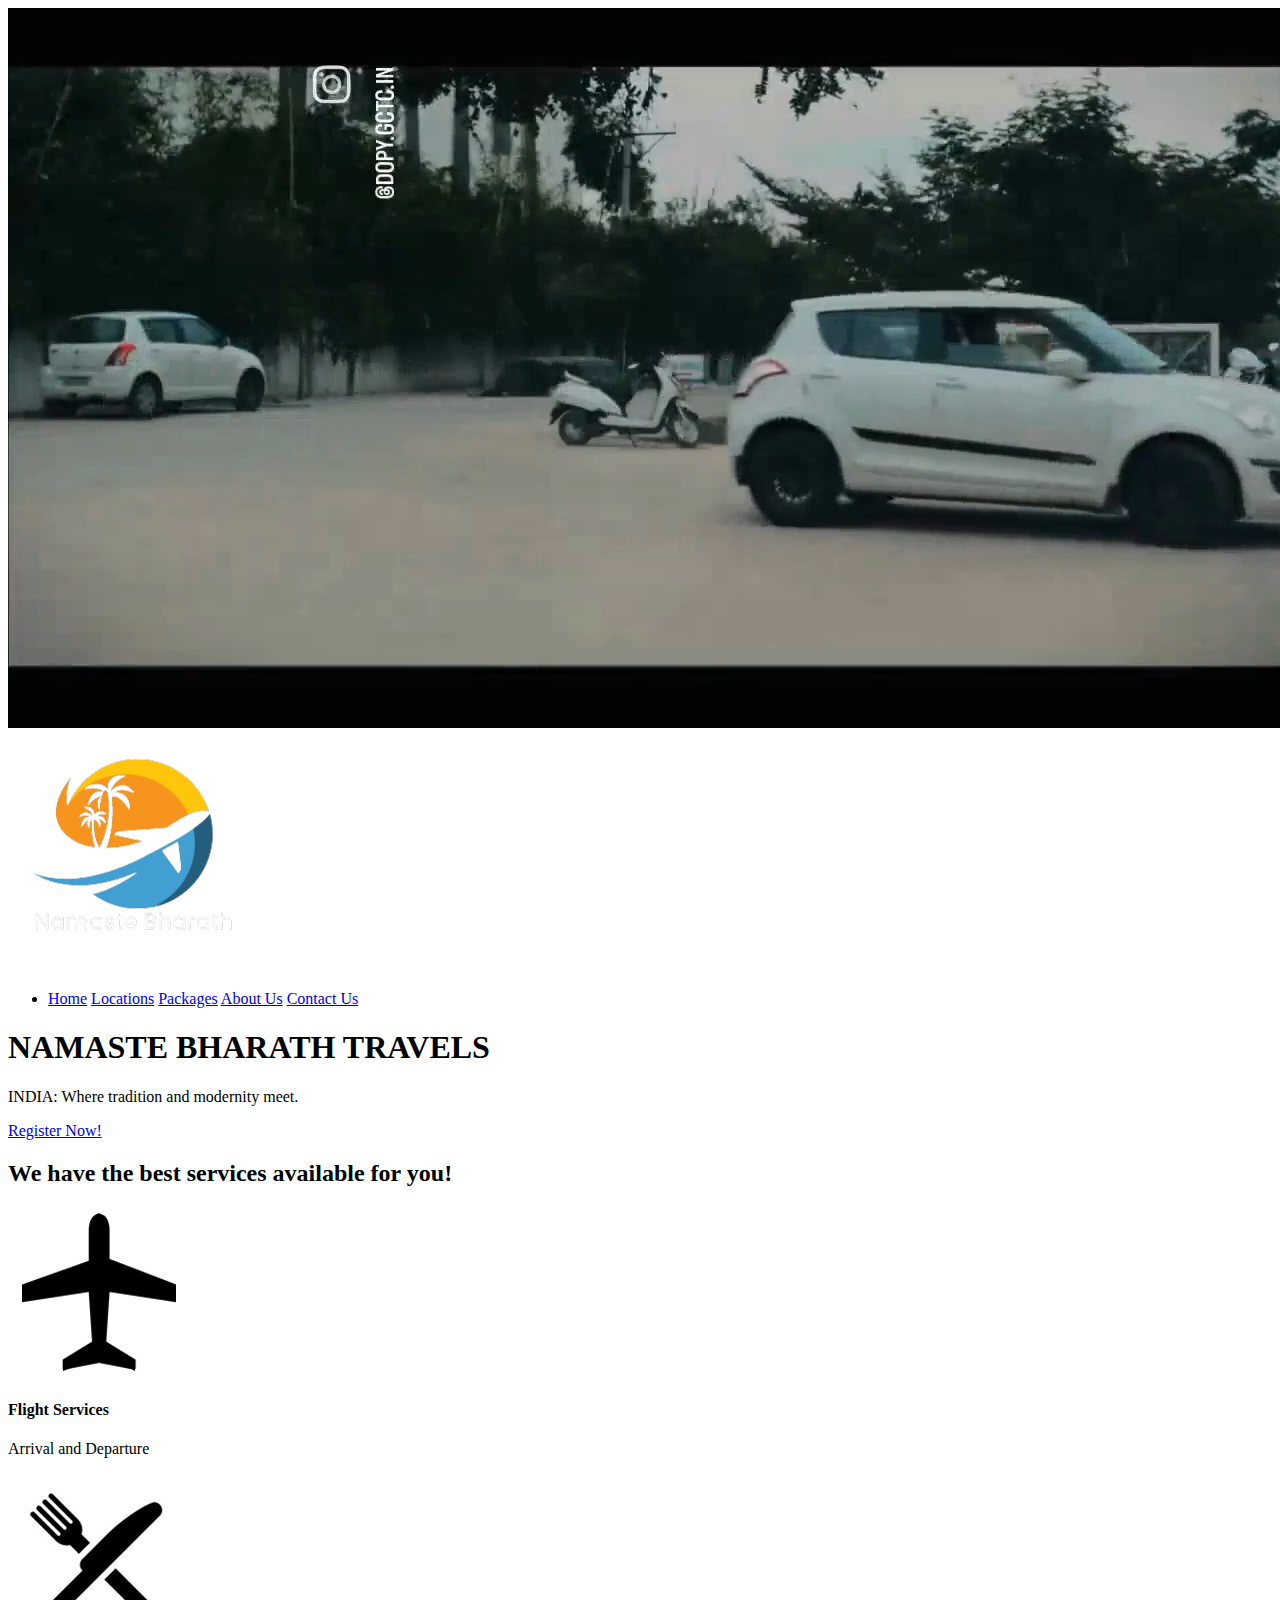
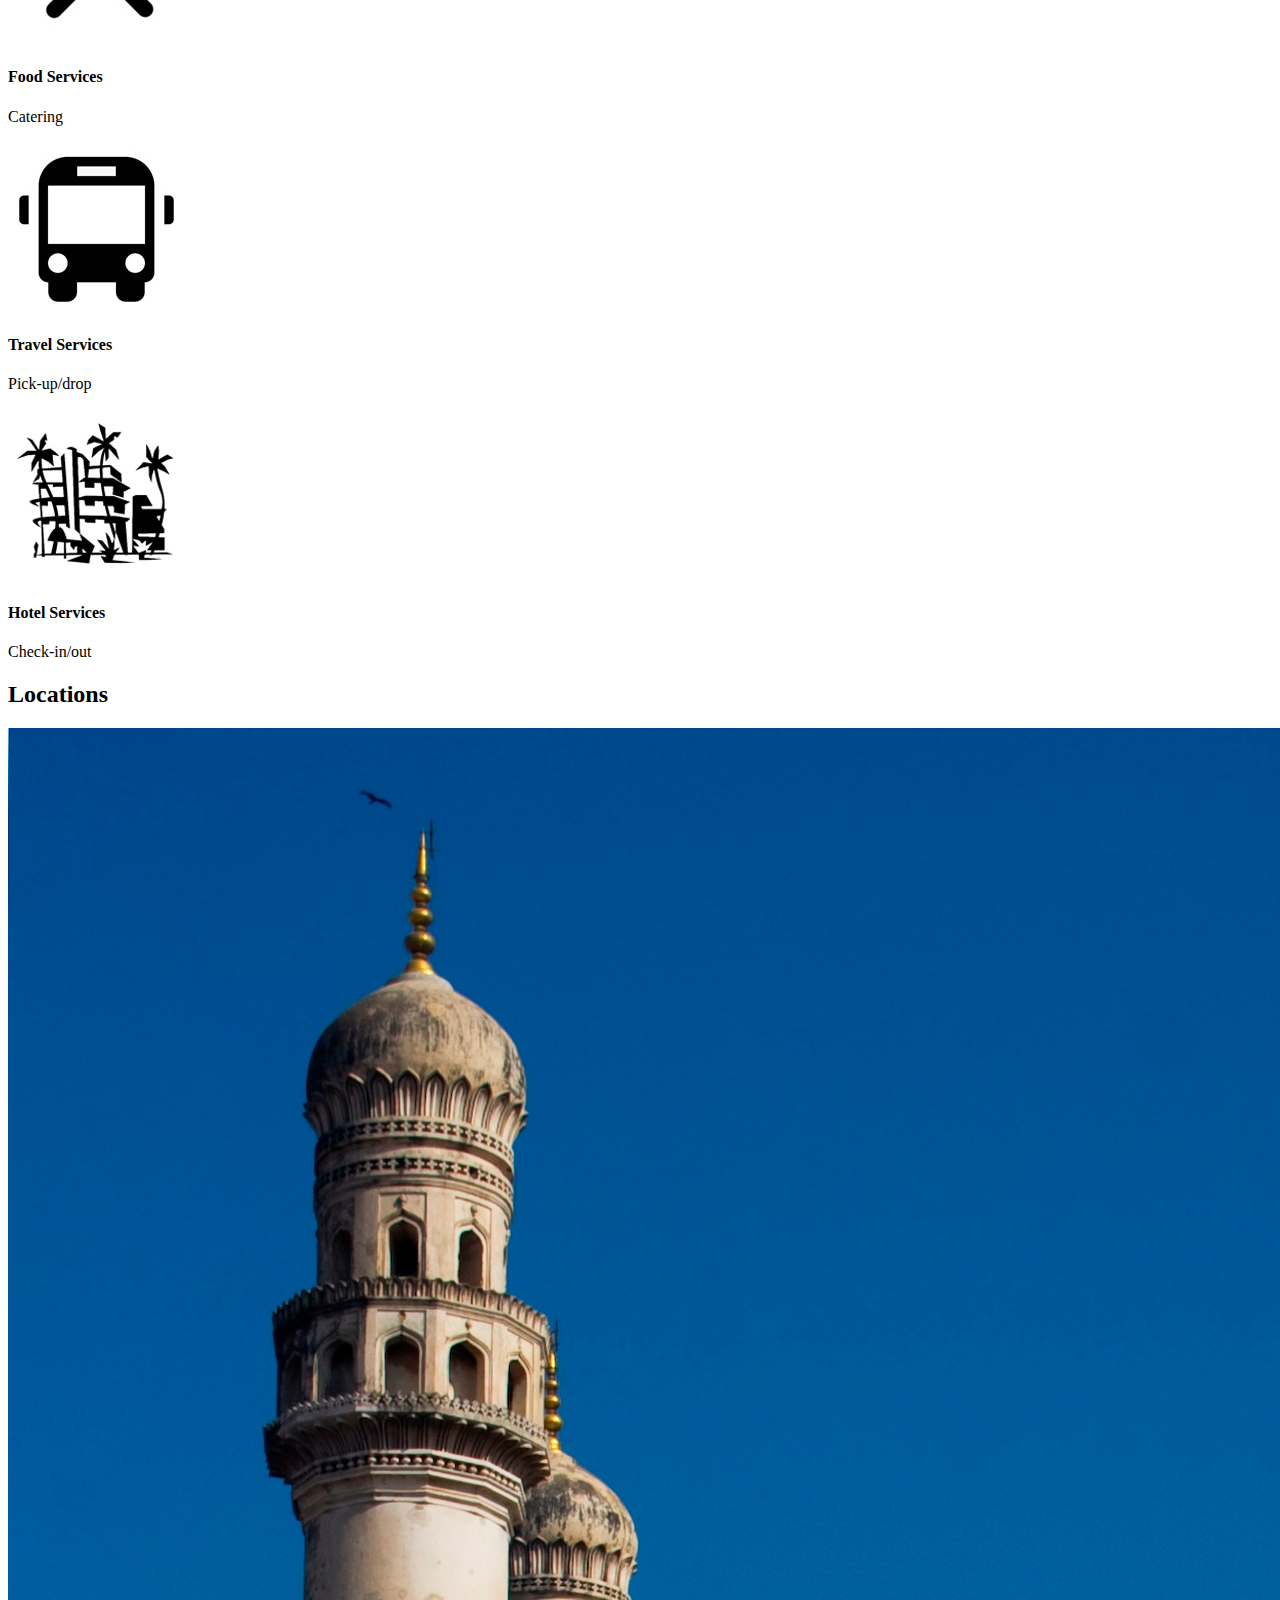
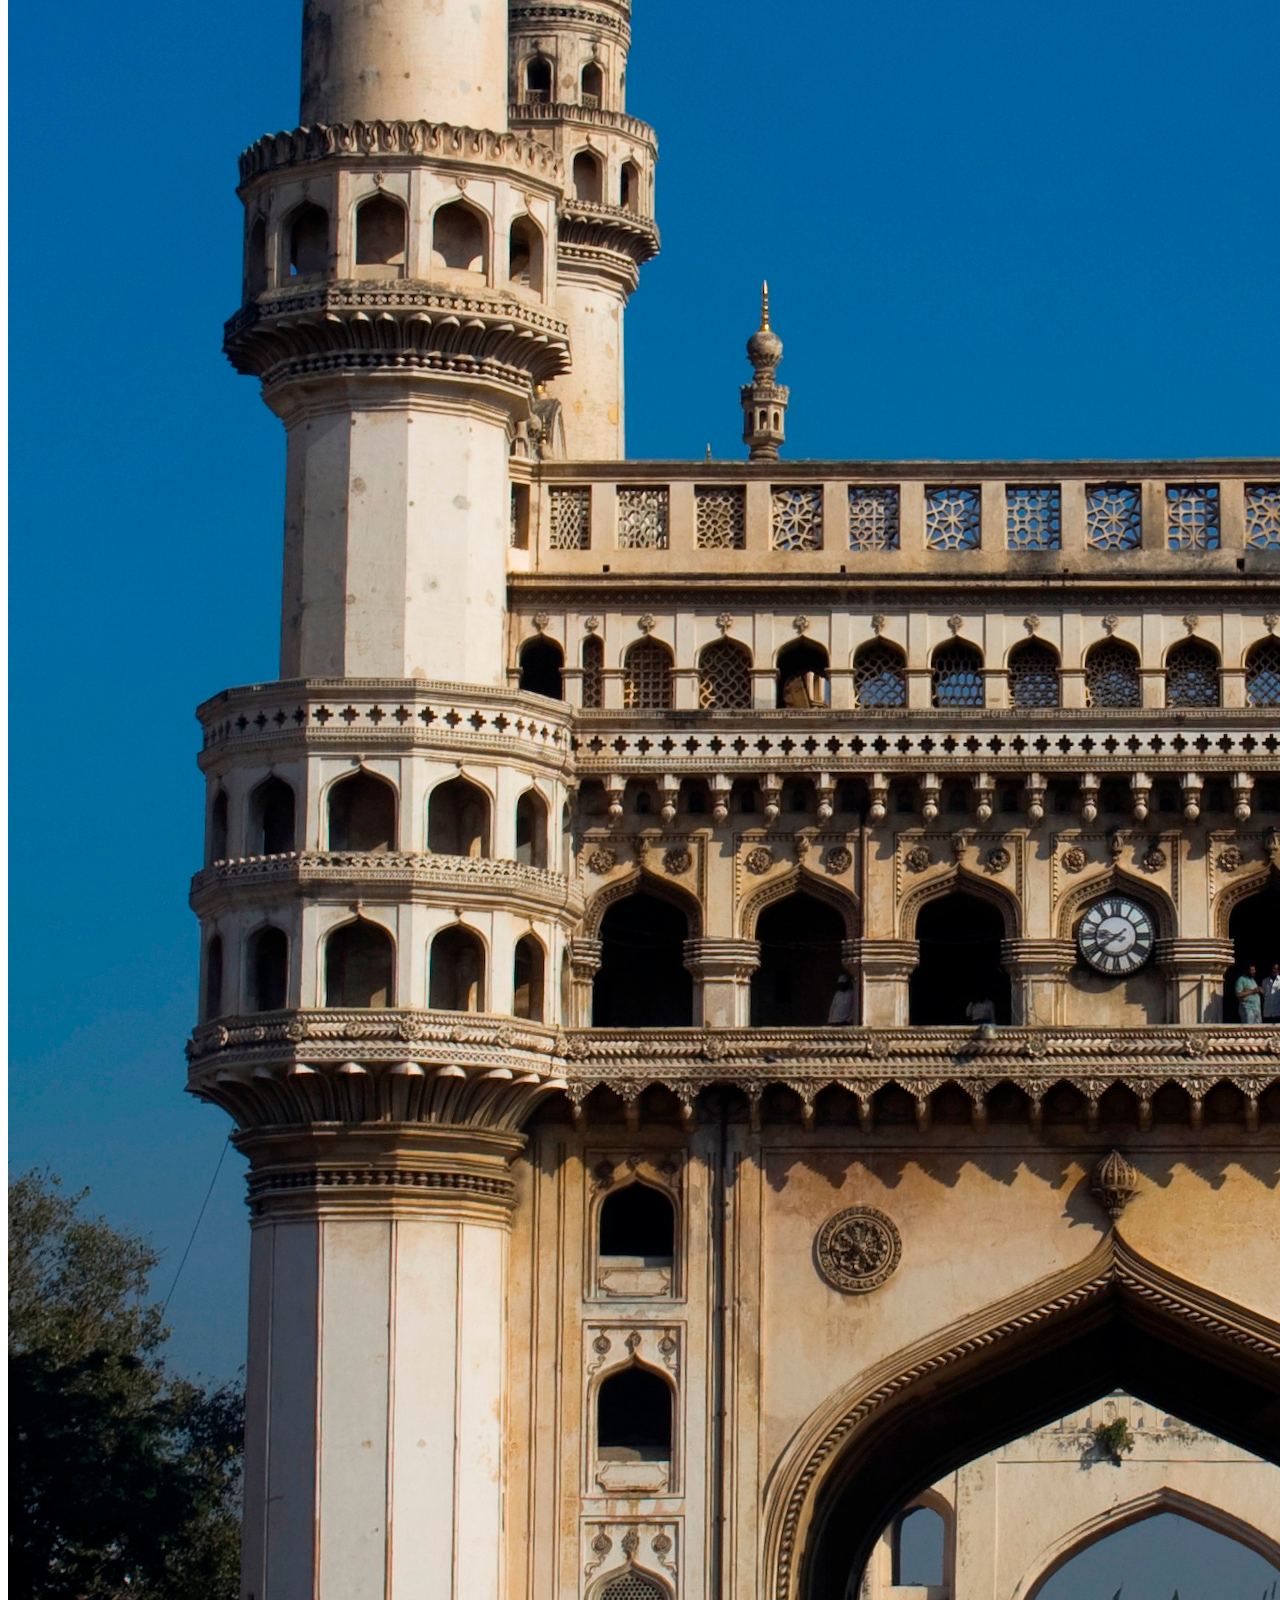
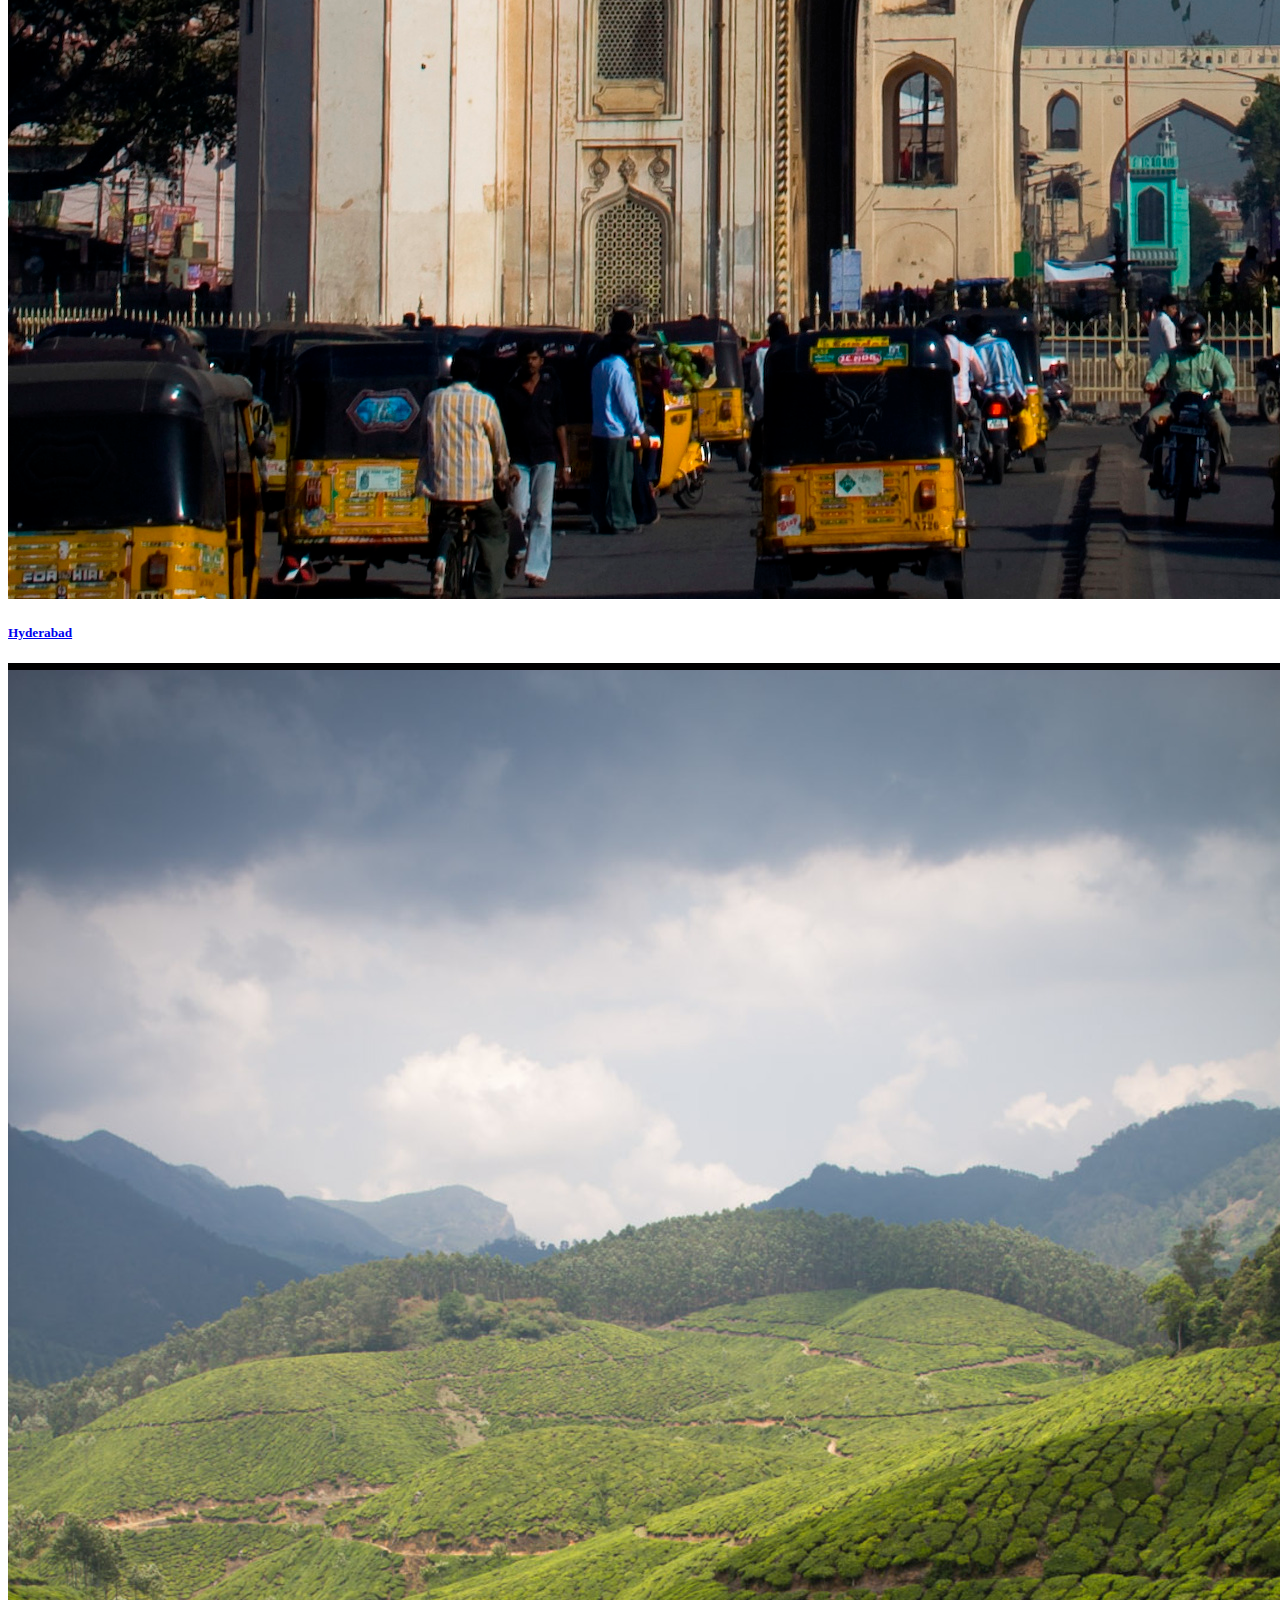
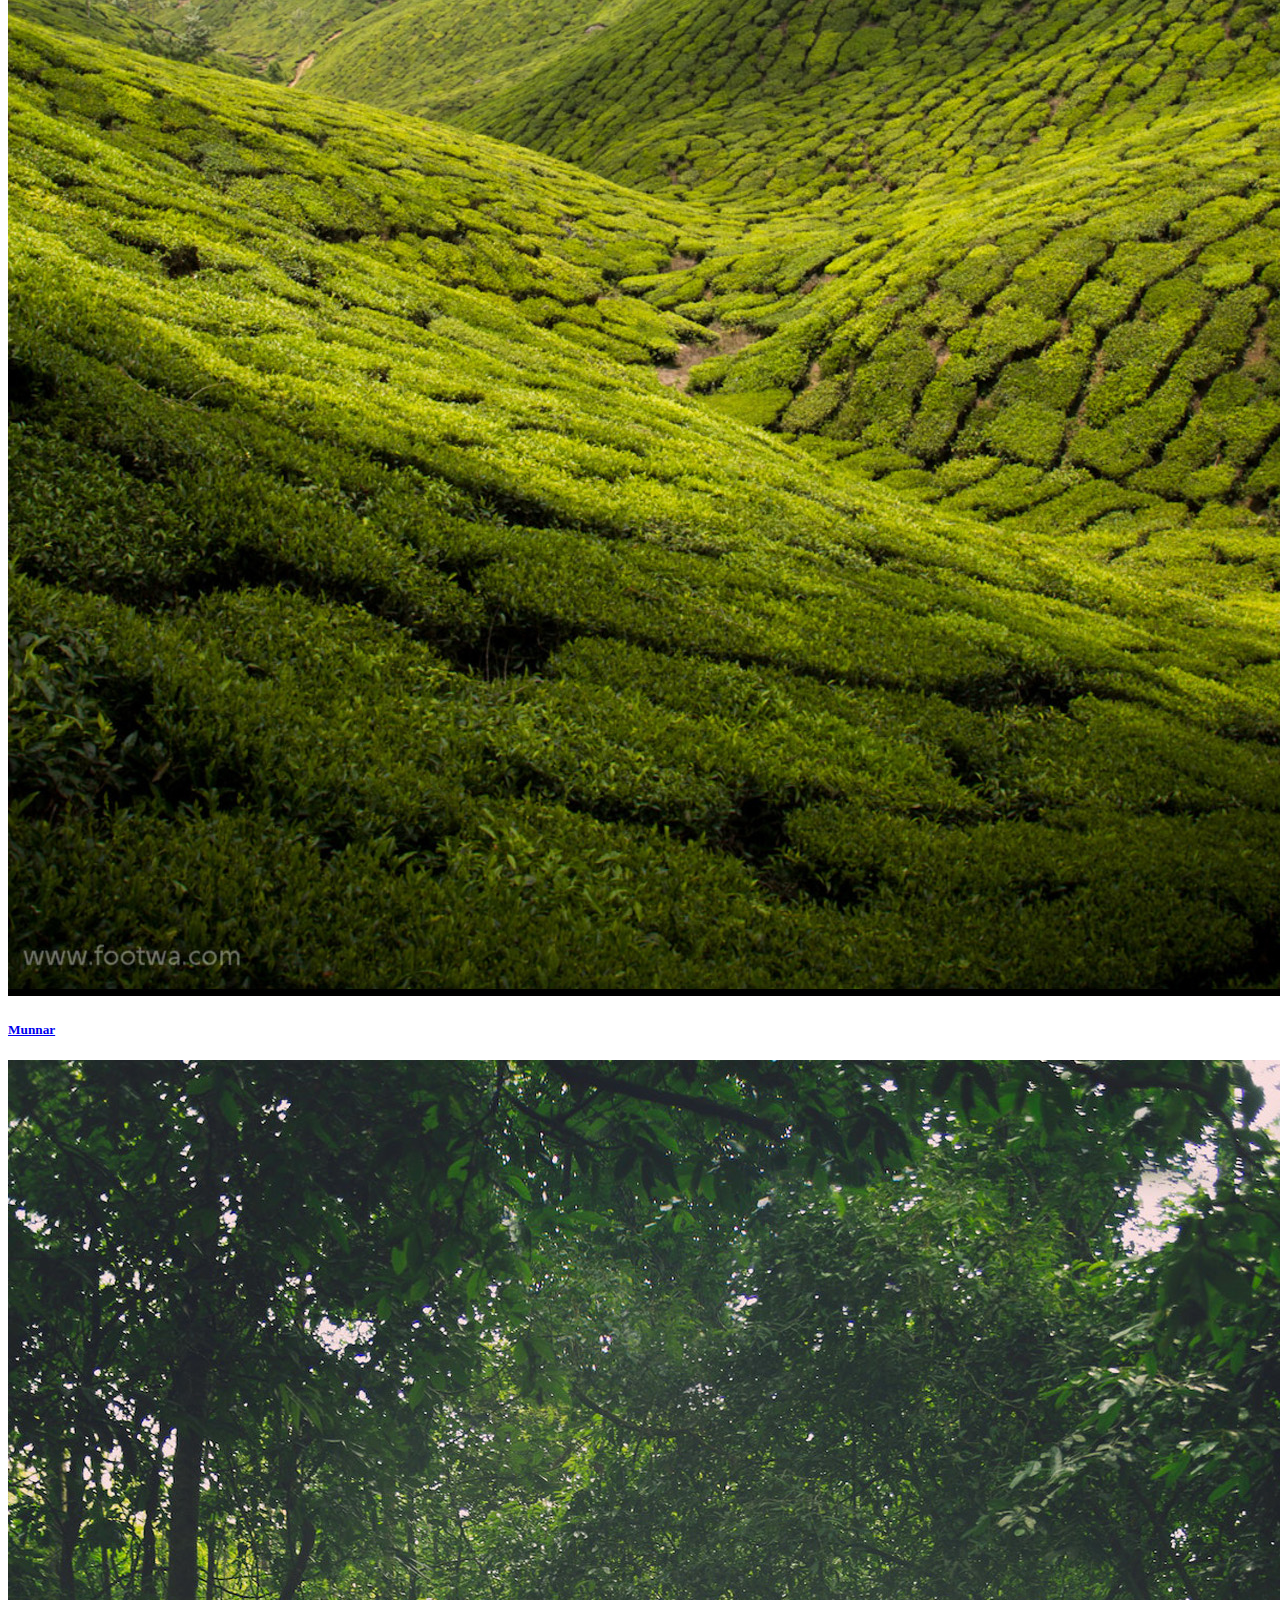
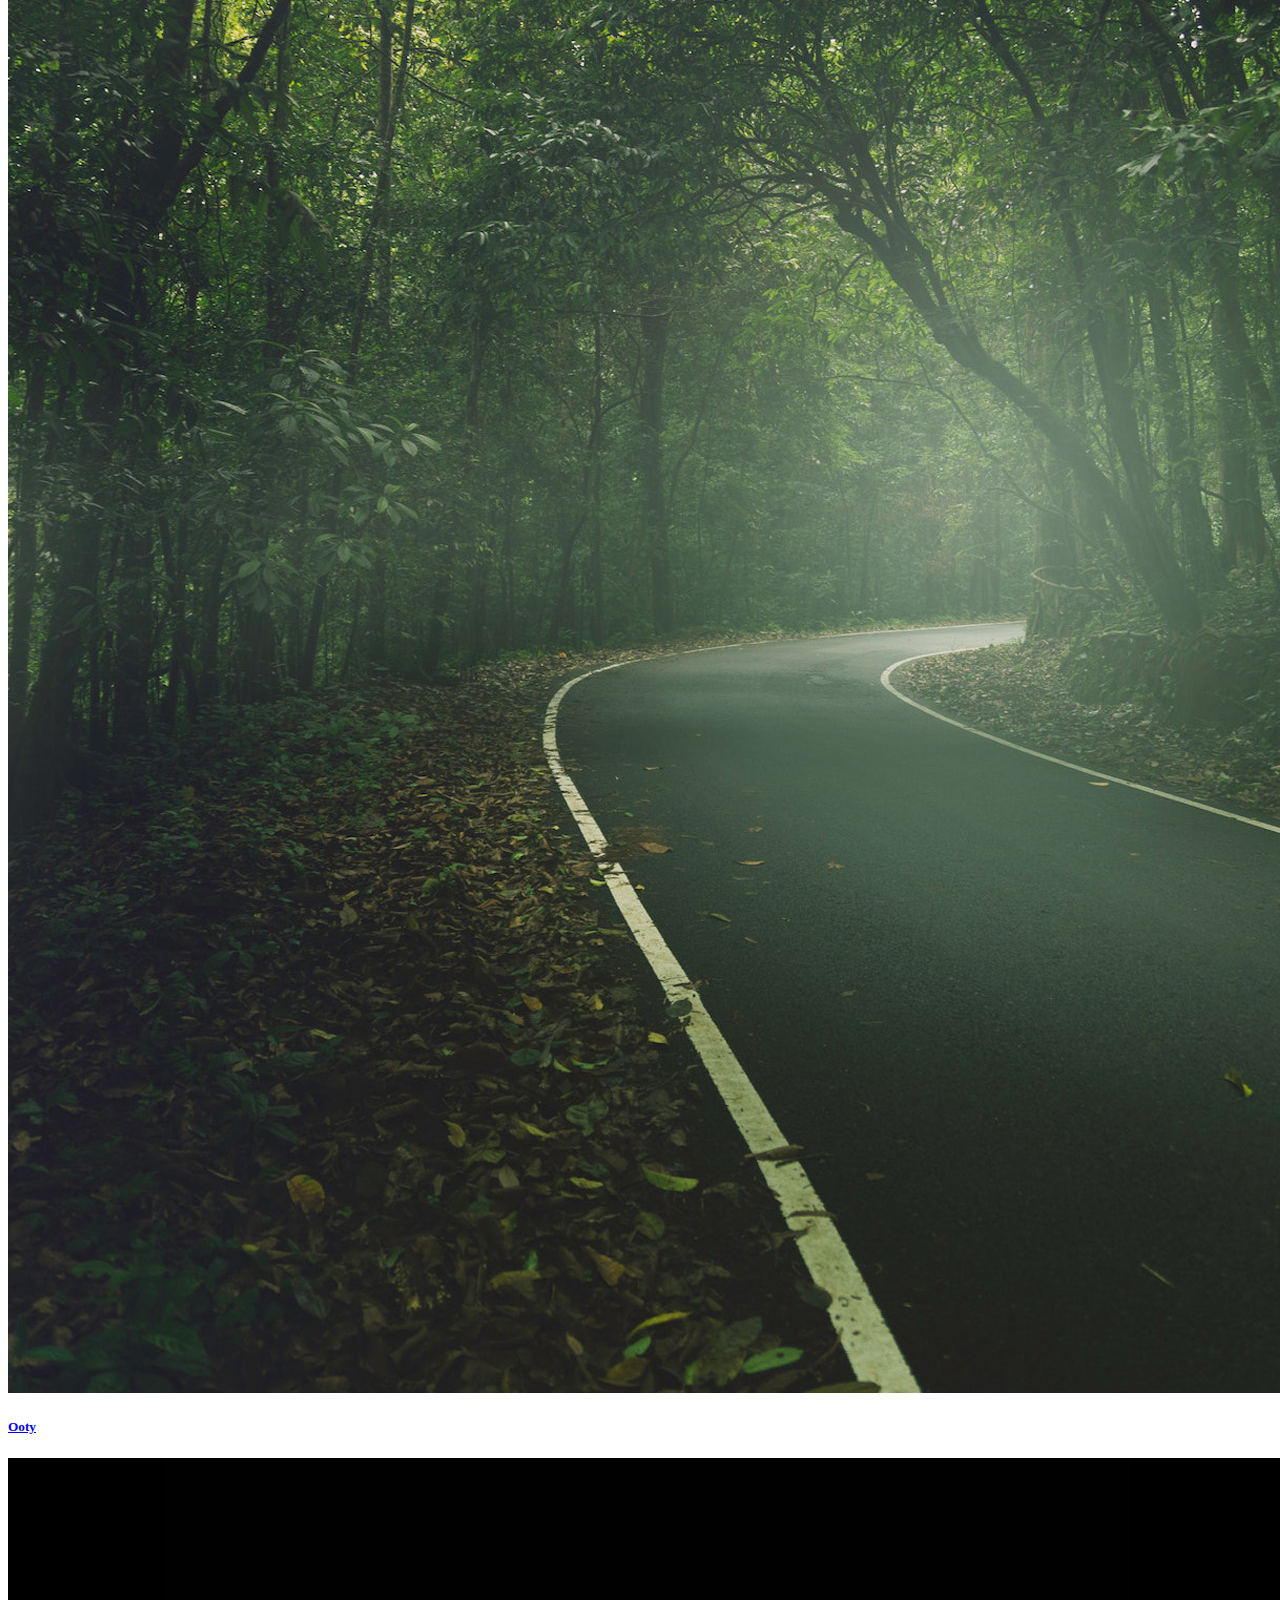
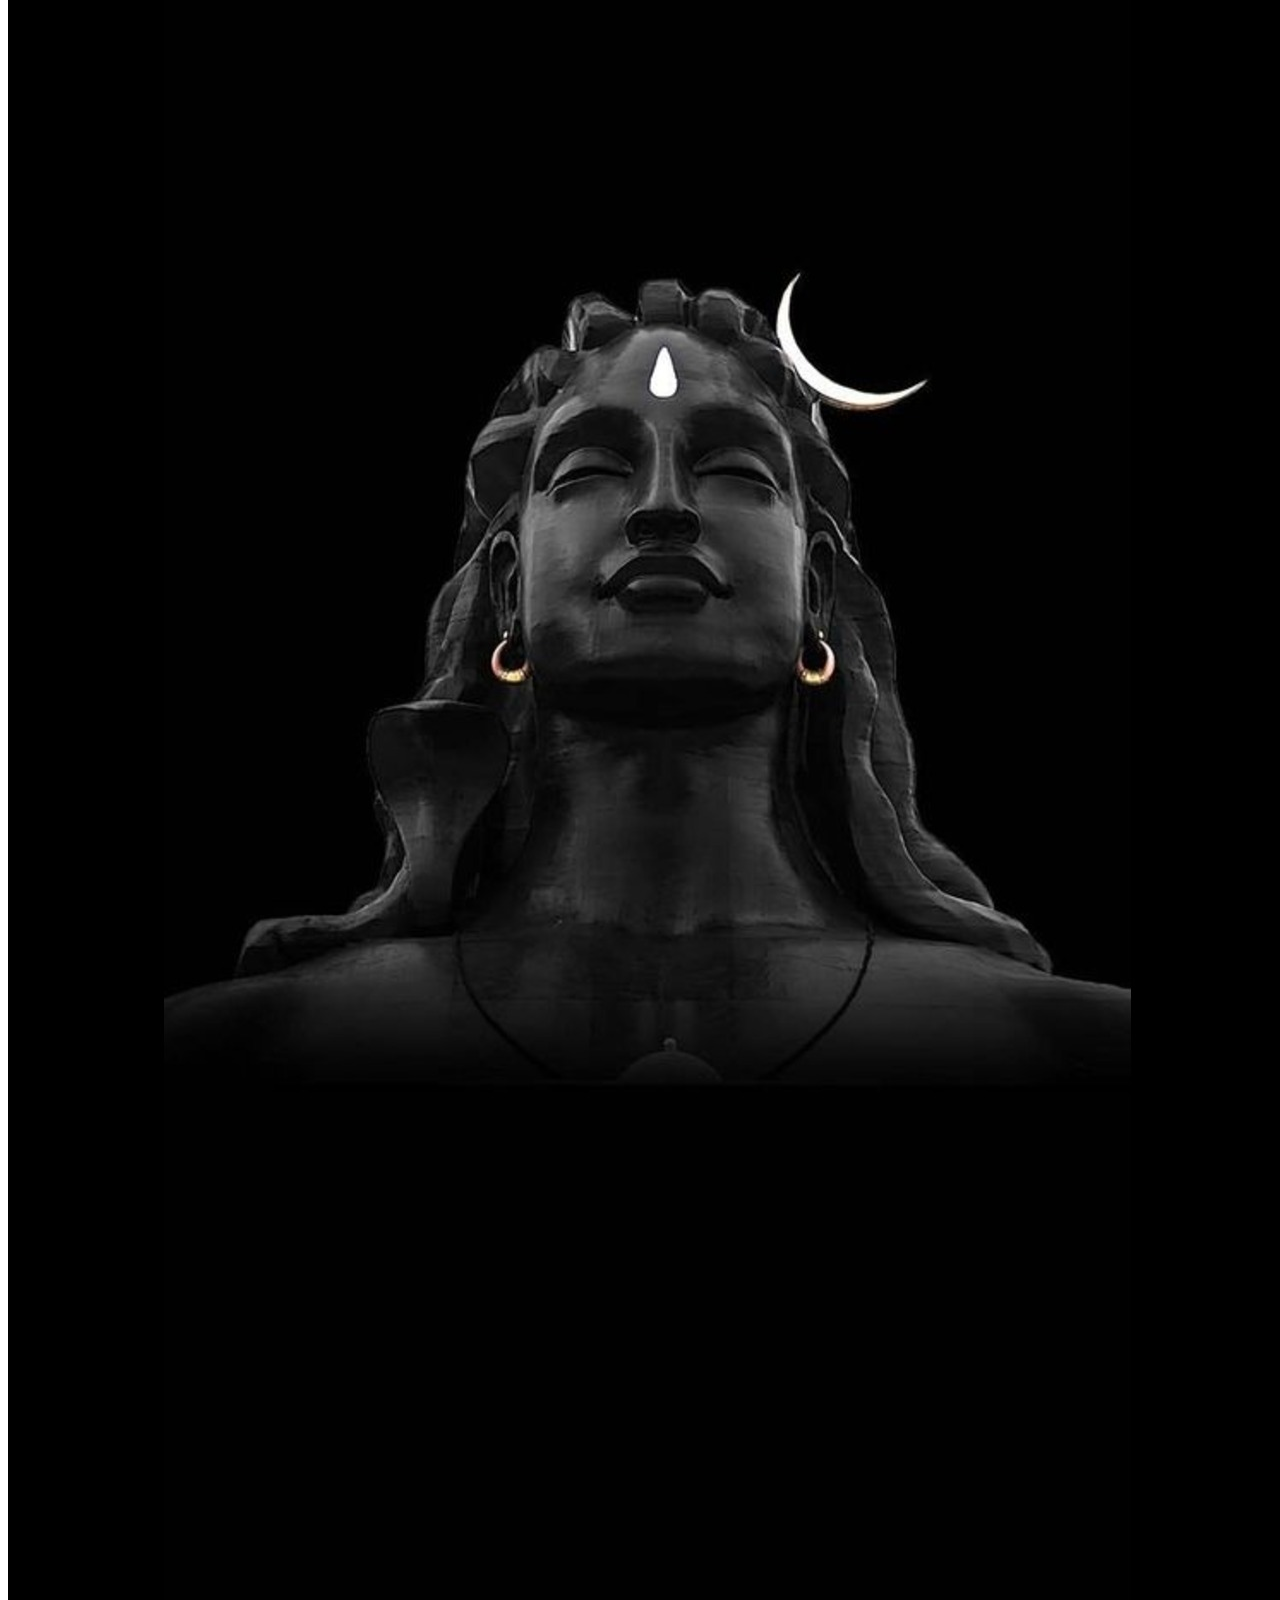
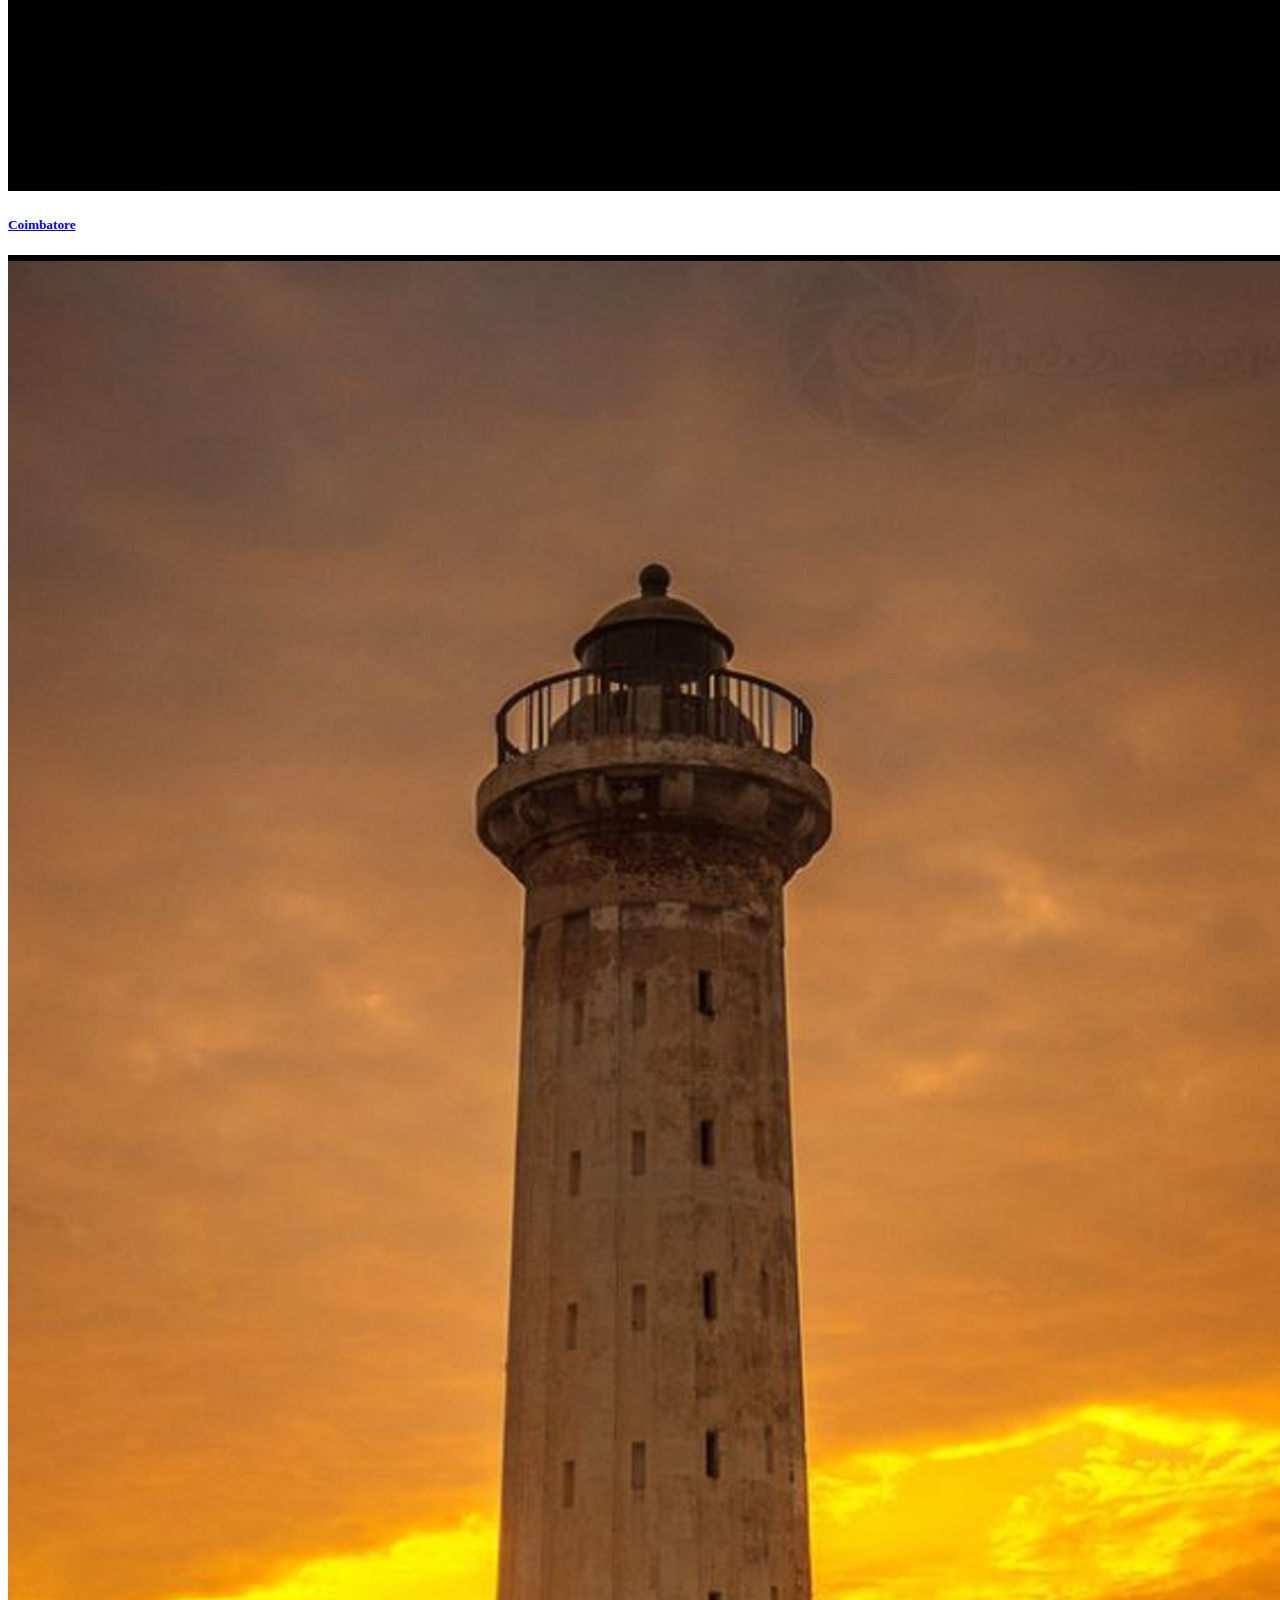
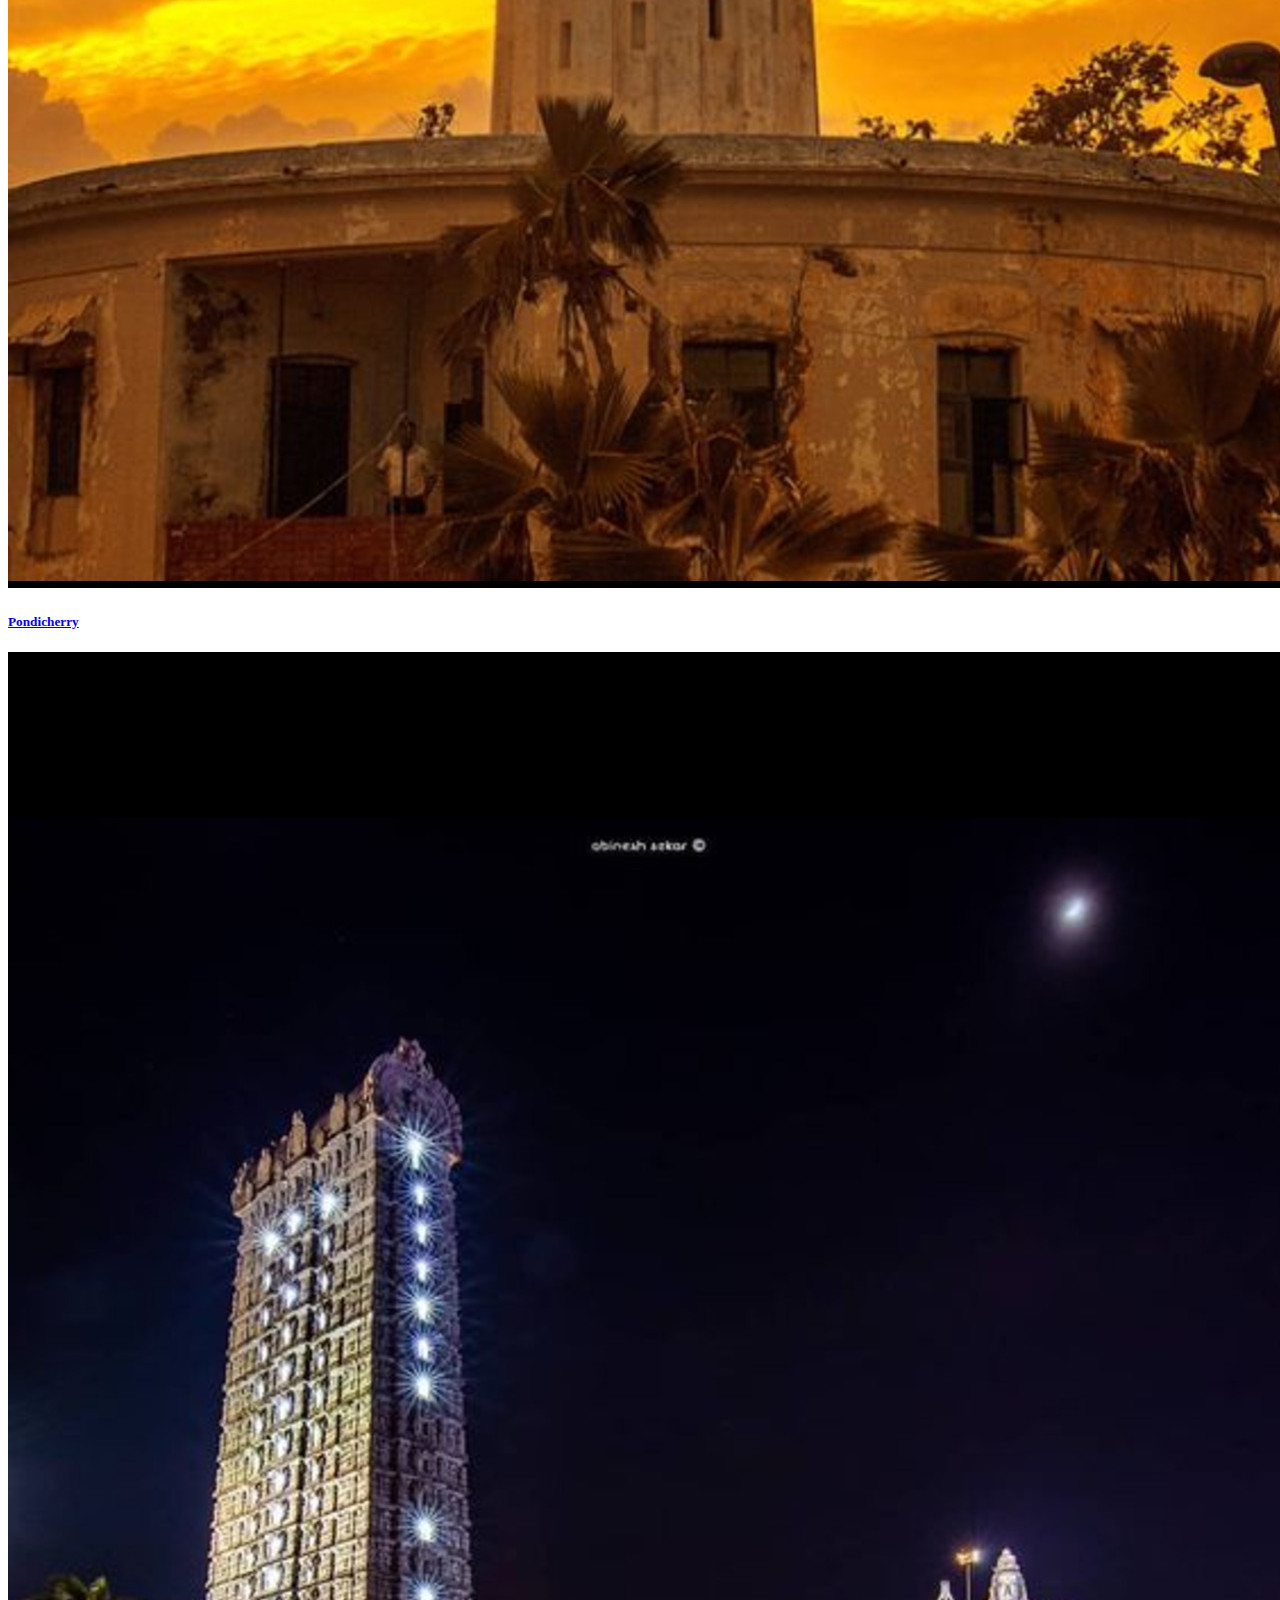
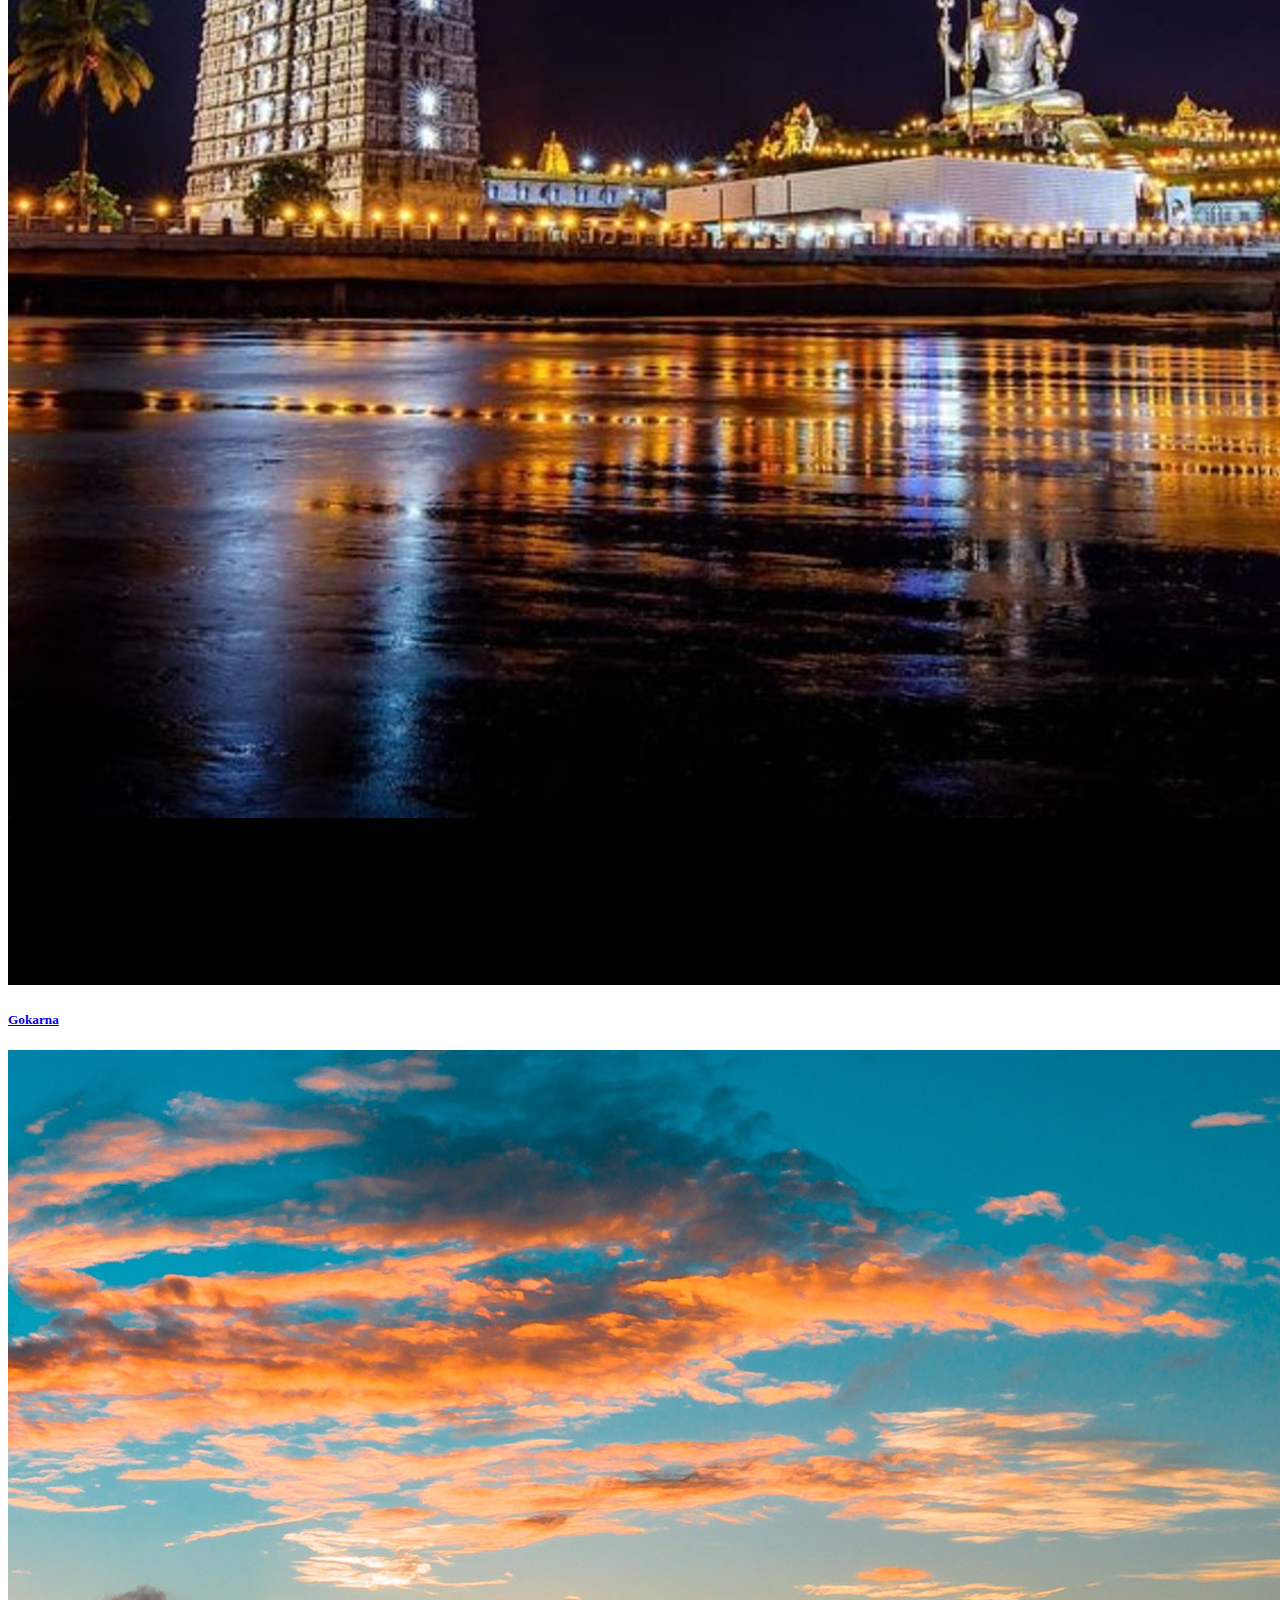
==== index.html @ 4a19df18 "Add files via upload" ====
<!DOCTYPE html>
<html lang="en">
<head>
    <meta charset="UTF-8">
    <meta http-equiv="X-UA-Compatible" content="IE=edge">
    <meta name="viewport" content="width=device-width, initial-scale=1.0">
    <title>Namaste Bharath Travels</title>
    <link rel="icon" href="logo.png">
    <link rel="stylesheet" type="text/css" href="./css/style.css">
    <link rel="preconnect" href="https://fonts.googleapis.com">
    <link rel="preconnect" href="https://fonts.gstatic.com" crossorigin>
    <link href="https://fonts.googleapis.com/css2?family=Paytone+One&family=Poppins:wght@100;200;300;400;500;600;700;800;900&display=swap" rel="stylesheet">
    <link rel="stylesheet"
    href="https://unpkg.com/boxicons@latest/css/boxicons.min.css">
   
</head>
<body>

<!-- Background Video & Header -->

    <div class="banner">
        <video src="bgvid.mp4" type="video/mp4" autoplay muted loop></video>
    
    <!-- Header -->

    <div class="content" id="home"> 
        <nav>
            <img src="logo.png" class="logo" alt="Logo" title="Namaste Bharath Travels">
            
            <ul class="navbar">
                <li>
                    <a href="#home">Home</a>
                    <a href="#locations">Locations</a>
                    <a href="#package">Packages</a>
                    <a href="./about.html">About Us</a>
                    <a href="./contact.html">Contact Us</a>
                </li>
            </ul>
        </nav>
 
        <div class="title">
            <h1>NAMASTE BHARATH TRAVELS</h1>
            <p>INDIA: Where tradition and modernity meet.</p>
            <a href="./register.html" class="button">Register Now!</a>
        </div>
        </div>
    </div>

<!-- Services -->

<section class="container">
    <div class="text">
        <h2>We have the best services available for you!</h2>
    </div>
    <div class="rowitems">
        <div class="container-box">
        <div class="container-image">
           <img src="1a.jpg" alt="Flight Services">
        </div>
            <h4>Flight Services</h4>
            <p>Arrival and Departure</p>
        </div>
    
        <div class="container-box">
        <div class="container-image">
           <img src="2a.jpg" alt="Food Services">
        </div>
            <h4>Food Services</h4>
            <p>Catering</p>
        </div>

        <div class="container-box">
        <div class="container-image">
            <img src="3a.jpg" alt="Travel Services">
        </div>
            <h4>Travel Services</h4>
            <p>Pick-up/drop</p>
        </div>

        <div class="container-box">
        <div class="container-image">
            <img src="4a.jpg" alt="Hotel Services">
        </div>
            <h4>Hotel Services</h4>
            <p>Check-in/out</p>
        </div>

    </div>

    </div>

</section>

<!-- Locations -->

<section class="locations" id="locations">
    <div class="package-title">
        <h2>Locations</h2>
    </div>

    <div class="location-content">
        
        <a href="./locations.html#hyderabad" target="_blank"><div class="col-content">
            <img src="l1.jpg" alt="">
            <br><h5>Hyderabad</h5>
        </div></a>

       

        <a href="./locations.html#munnar" target="_blank"><div class="col-content">
            <img src="l2.jpg" alt="">
            <h5>Munnar</h5>
        
        </div></a>

        <a href="./locations.html#ooty" target="_blank"><div class="col-content">
            <img src="l3.jpg" alt="">
            <h5>Ooty</h5>
          
        </div></a>

        <a href="./locations.html#coimbatore" target="_blank"><div class="col-content">
            <img src="l4.jpg" alt="">
            <h5>Coimbatore</h5>
           
        </div></a>

        <a href="./locations.html#pondicherry" target="_blank"><div class="col-content">
            <img src="l5.jpg" alt="">
            <h5>Pondicherry</h5>
         
        </div></a>

        <a href="./locations.html#gokarna" target="_blank"><div class="col-content">
            <img src="l6.jpg" alt="">
            <h5>Gokarna</h5>
           
        </div></a>

        <a href="./locations.html#goa" target="_blank"><div class="col-content">
            <img src="l7.jpg" alt="">
            <h5>Goa</h5>
            
        </div></a>

        <a href="./locations.html#new-delhi" target="_blank"><div class="col-content">
            <img src="l8.jpg" alt="">
            <h5>New delhi</h5>
         
        </div></a>

    </div>
</section>

<!-- Packages -->

<section class="package" id="package">
    <div class="package-title">
        <h2>Packages</h2>
    </div>

    <div class="package-content">
        
        <div class="box">
            <div class="image">
                <img src="p1.jpg" alt="">
                <h3>Rs.9,999/-</h3>
            </div>
        
        <div class="dest-content">
            <div class="location">
                <h4>Bronze &#129353;</h4>
                <ul class="pac-details">
                    <li>2 Star Hotel</li>
                    <li>5 Nights Stay</li>
                    <li>Free photo Session</li>
                    <li>Friendly Tour Guide</li>
                    <li>24/7 Customer Help Center</li>
                </ul>
            </div>
        </div>
        </div>
        
        <div class="box">
            <div class="image">
                <img src="p2.jpg" alt="">
                <h3>Rs.19,999/-</h3>
            </div>
        
        <div class="dest-content">
            <div class="location">
                <h4>Silver &#129352;</h4>
                <ul class="pac-details">
                    <li>3 Star Hotel</li>
                    <li>7 Nights Stay</li>
                    <li>Free photo Session</li>
                    <li>Friendly Tour Guide</li>
                    <li>24/7 Customer Help Center</li>
                </ul>
            </div>
        </div>
        </div>

        <div class="box">
            <div class="image">
                <img src="p3.jpg" alt="">
                <h3>Rs.29,999/-</h3>
            </div>
        
        <div class="dest-content">
            <div class="location">
                <h4>Gold &#129351;</h4>
                <ul class="pac-details">
                    <li>4 Star Hotel</li>
                    <li>10 Nights Stay</li>
                    <li>Breakfast and Dinner</li>
                    <li>Free photo Session</li>
                    <li>Friendly Tour Guide</li>
                    <li>24/7 Customer Help Center</li>
                </ul>
            </div>
        </div>
        </div>

        <div class="box">
            <div class="image">
                <img src="p4.jpg" alt="">
                <h3>Rs.39,999/-</h3>
            </div>
        
        <div class="dest-content">
            <div class="location">
                <h4>Platinum</h4>
                <ul class="pac-details">
                    <li>5 Star Hotel</li>
                    <li>14 Nights Stay</li>
                    <li>Breakfast, Lunch and Dinner</li>
                    <li>Bornfire</li>
                    <li>Free photo Session</li>
                    <li>Friendly Tour Guide</li>
                    <li>24/7 Customer Help Center</li>
                </ul>
            </div>
        </div>
        </div>

    </div>

</section>

<!-- Newsletter -->

<section class="newsletter">
    <div class="newstext">
        <h2>Newsletter &nbsp; &#128240;</h2>
        <p>Subscribe to get offers and latest<br>updates every week!</p>
    </div>

    <div class="send">
        <form action="">
            <input type="email" name="emailid" placeholder="E-mail" required>
            <input type="submit" value="Subscribe">
        </form>
    </div>

</section>

<!-- Footer -->

<section class="footer">
    <div class="foot">
        <div class="footer-content">
            
            <div class="footlinks">
                <h4>Quick Links</h4>
                <ul>
                    <li><a href="./register.html">Register</a></li>
                    <li><a href="./about.html">About Us</a></li>
                    <li><a href="./contact.html">Contact Us</a></li>
                </ul>
            </div>

            <div class="footlinks">
                <h4>Connect</h4>
                <div class="social">
                    <a href="https://www.facebook.com" target="_blank"><i class='bx bxl-facebook'></i></a>
                    <a href="https://www.instagram.com/maneet_1304/profilecard/?igsh=Z3Z4M3kxbDJrbHMy" target="_blank"><i class='bx bxl-instagram' ></i></a>
                    <a href="https://x.com/maneet_bachu?t=Cw-OCR6dl1QEsg-Tsxzkkw&s=09" target="_blank"><i class='bx bxl-twitter' ></i></a>
                    <a href="https://www.linkedin.com/in/maneet-bachu-127750304?utm_source=share&utm_campaign=share_via&utm_content=profile&utm_medium=android_app" target="_blank"><i class='bx bxl-linkedin' ></i></a>
                    <a href="https://www.youtube.com" target="_blank"><i class='bx bxl-youtube' ></i></a>
                    <a href="https://www.saniya.wordpress.com" target="_blank"><i class='bx bxl-wordpress' ></i></a>
                    
                </div>
            </div>
            
        </div>
    </div>

    <div class="end">
        <p>Copyright © 2024 Namaste Bharath Travels All Rights Reserved.<br>Website developed by: Maneet Bachu</p>
    </div>
</section>


 
</body>
</html>
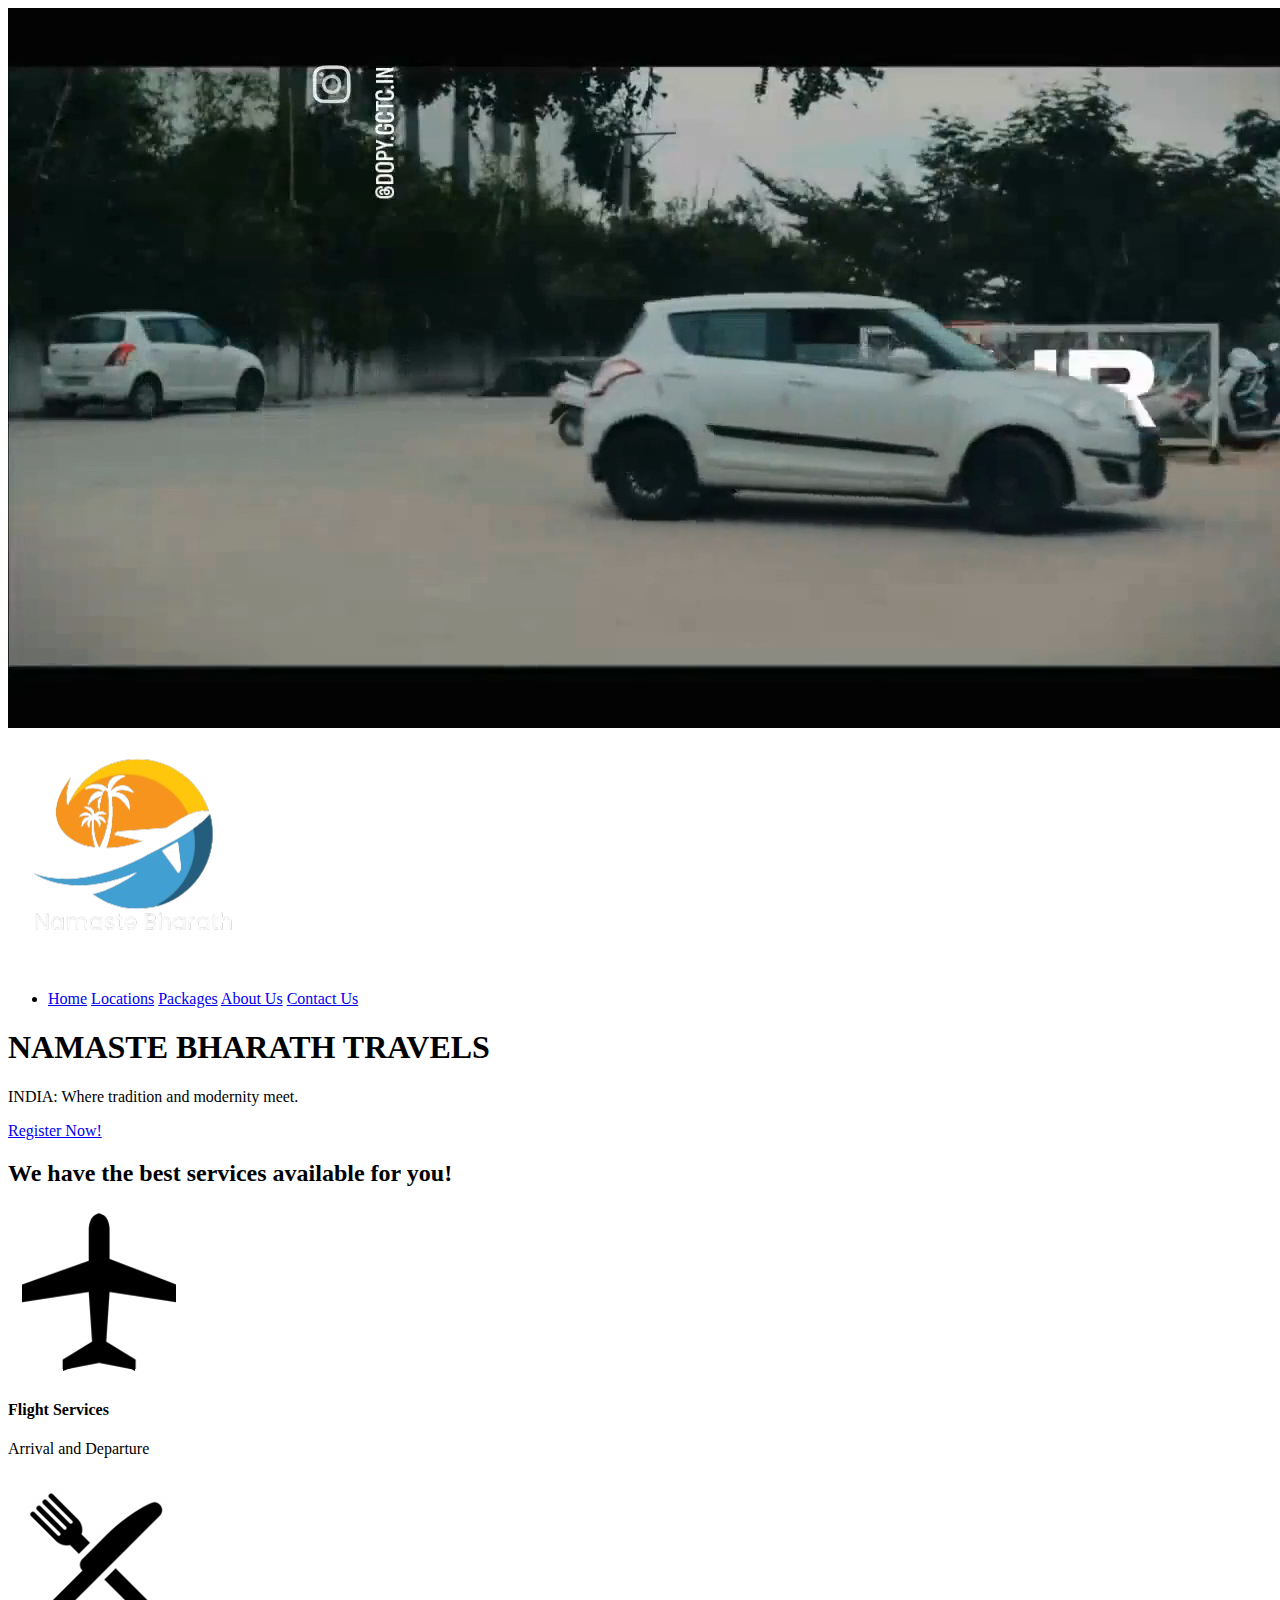
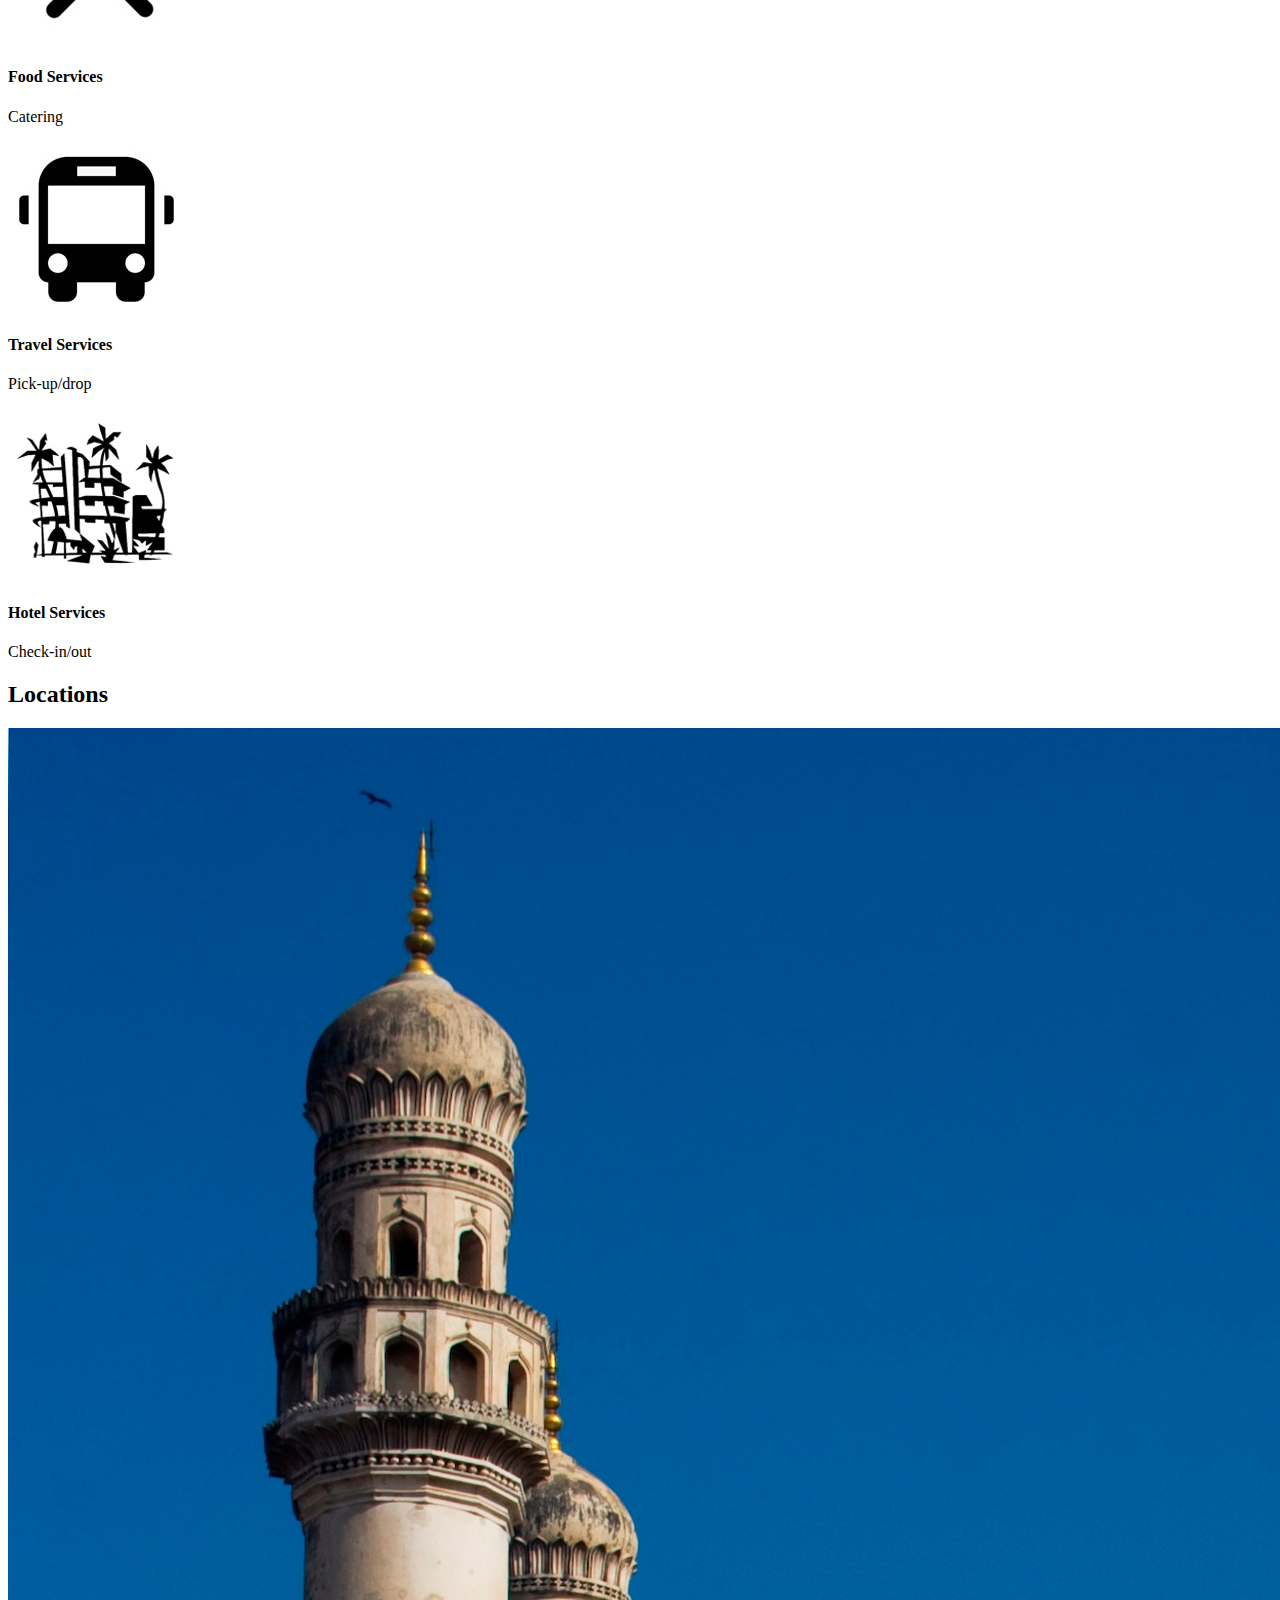
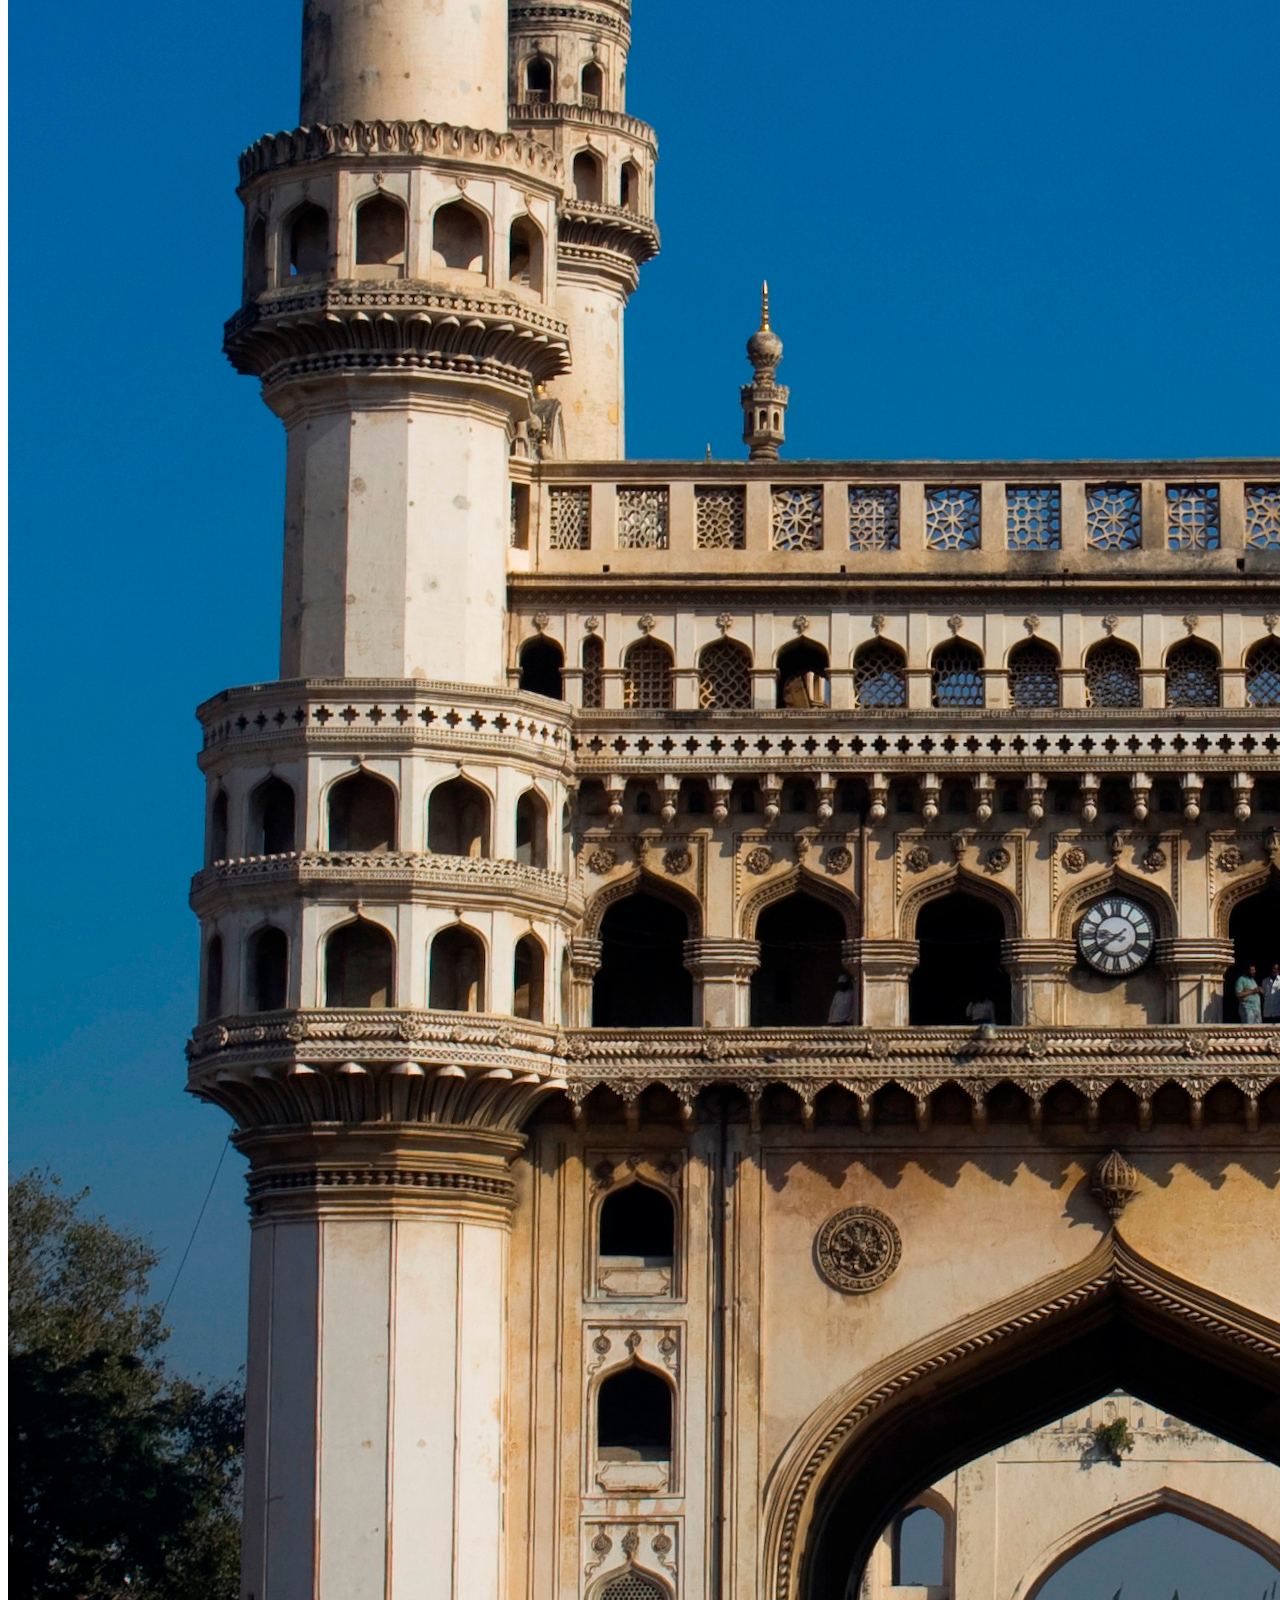
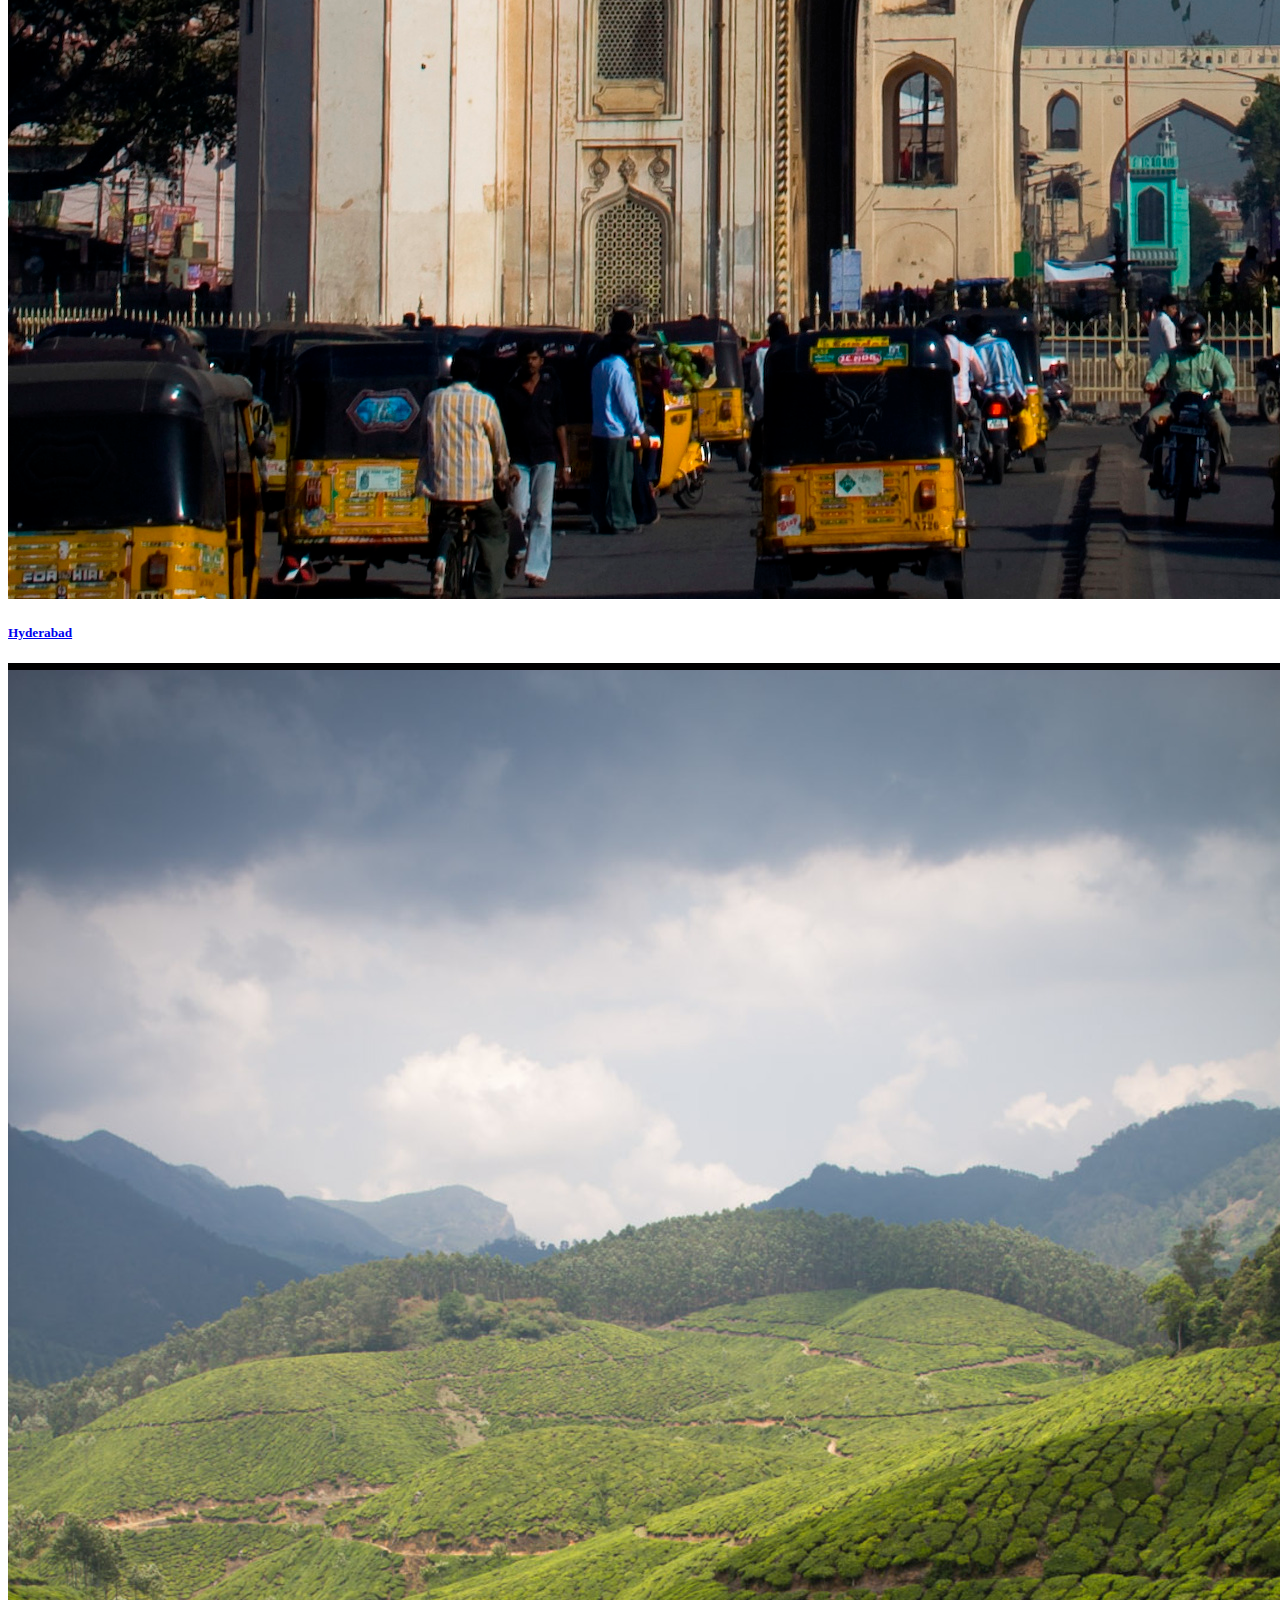
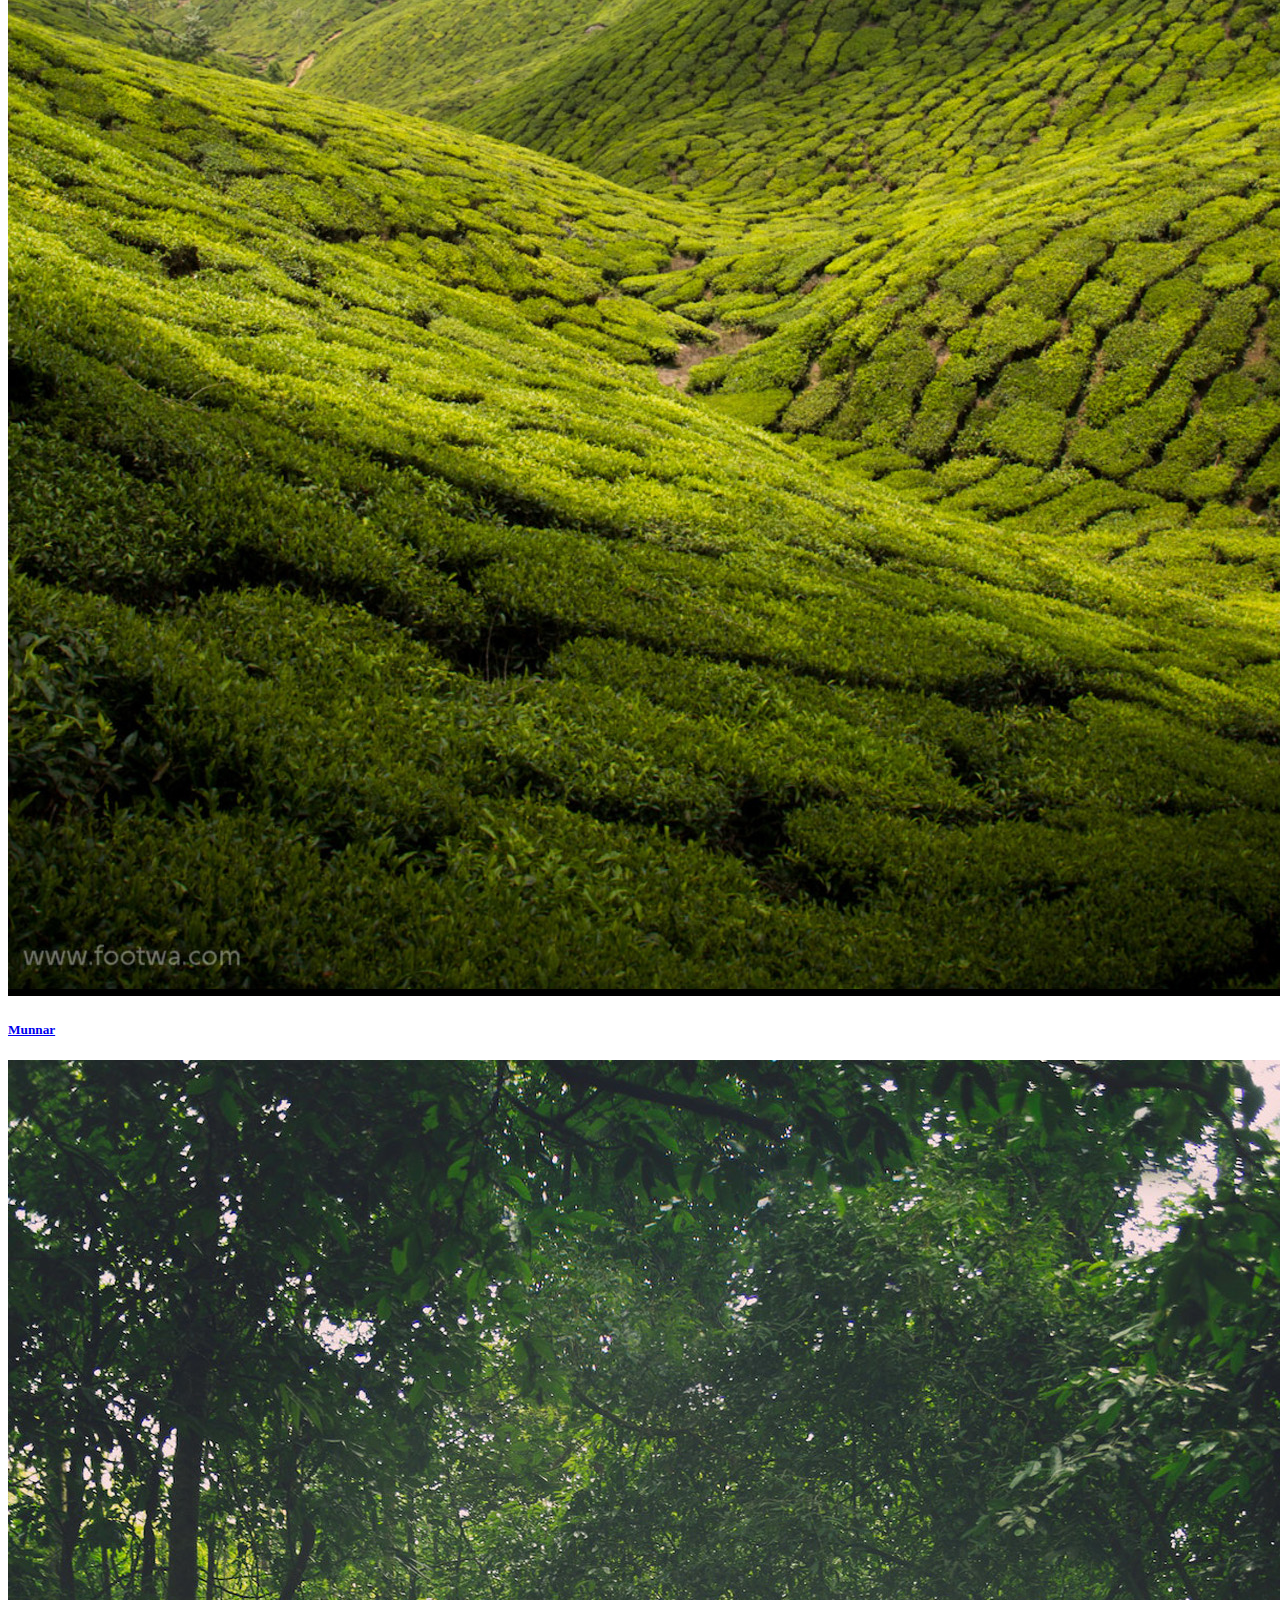
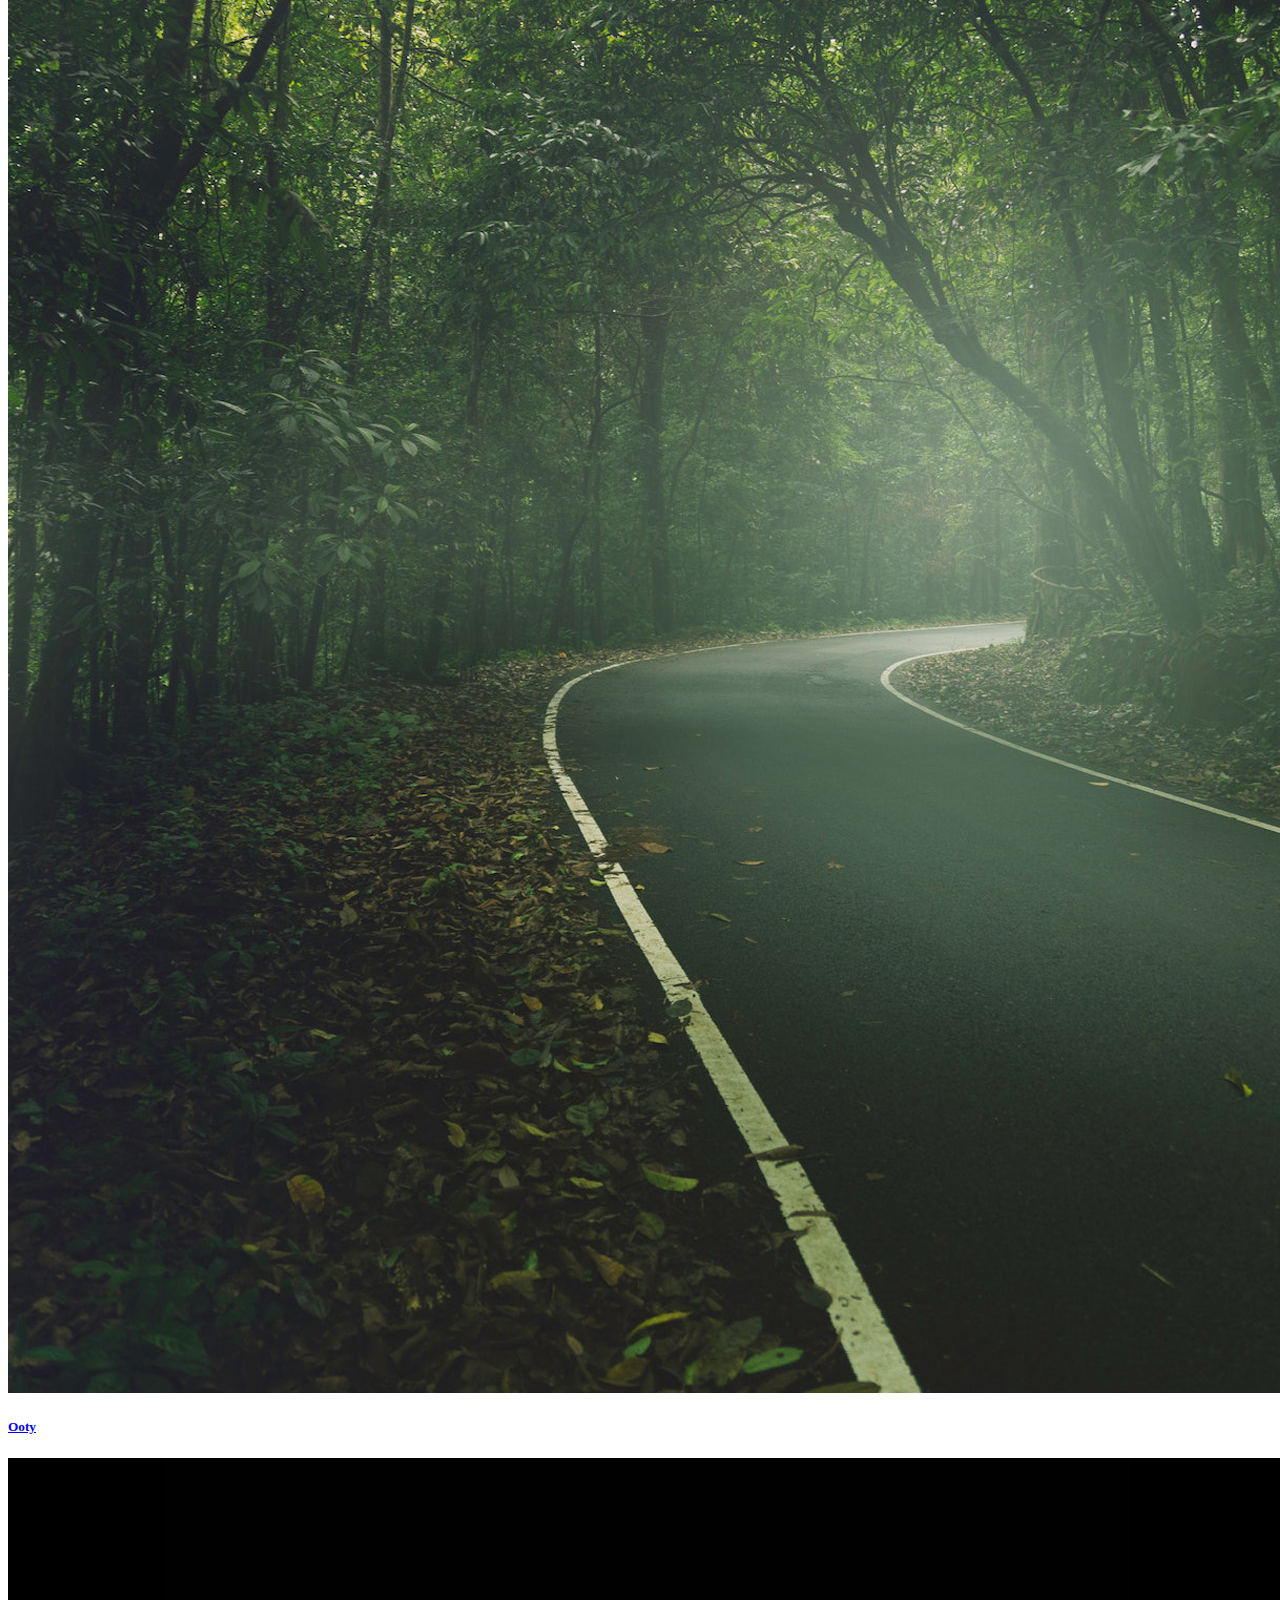
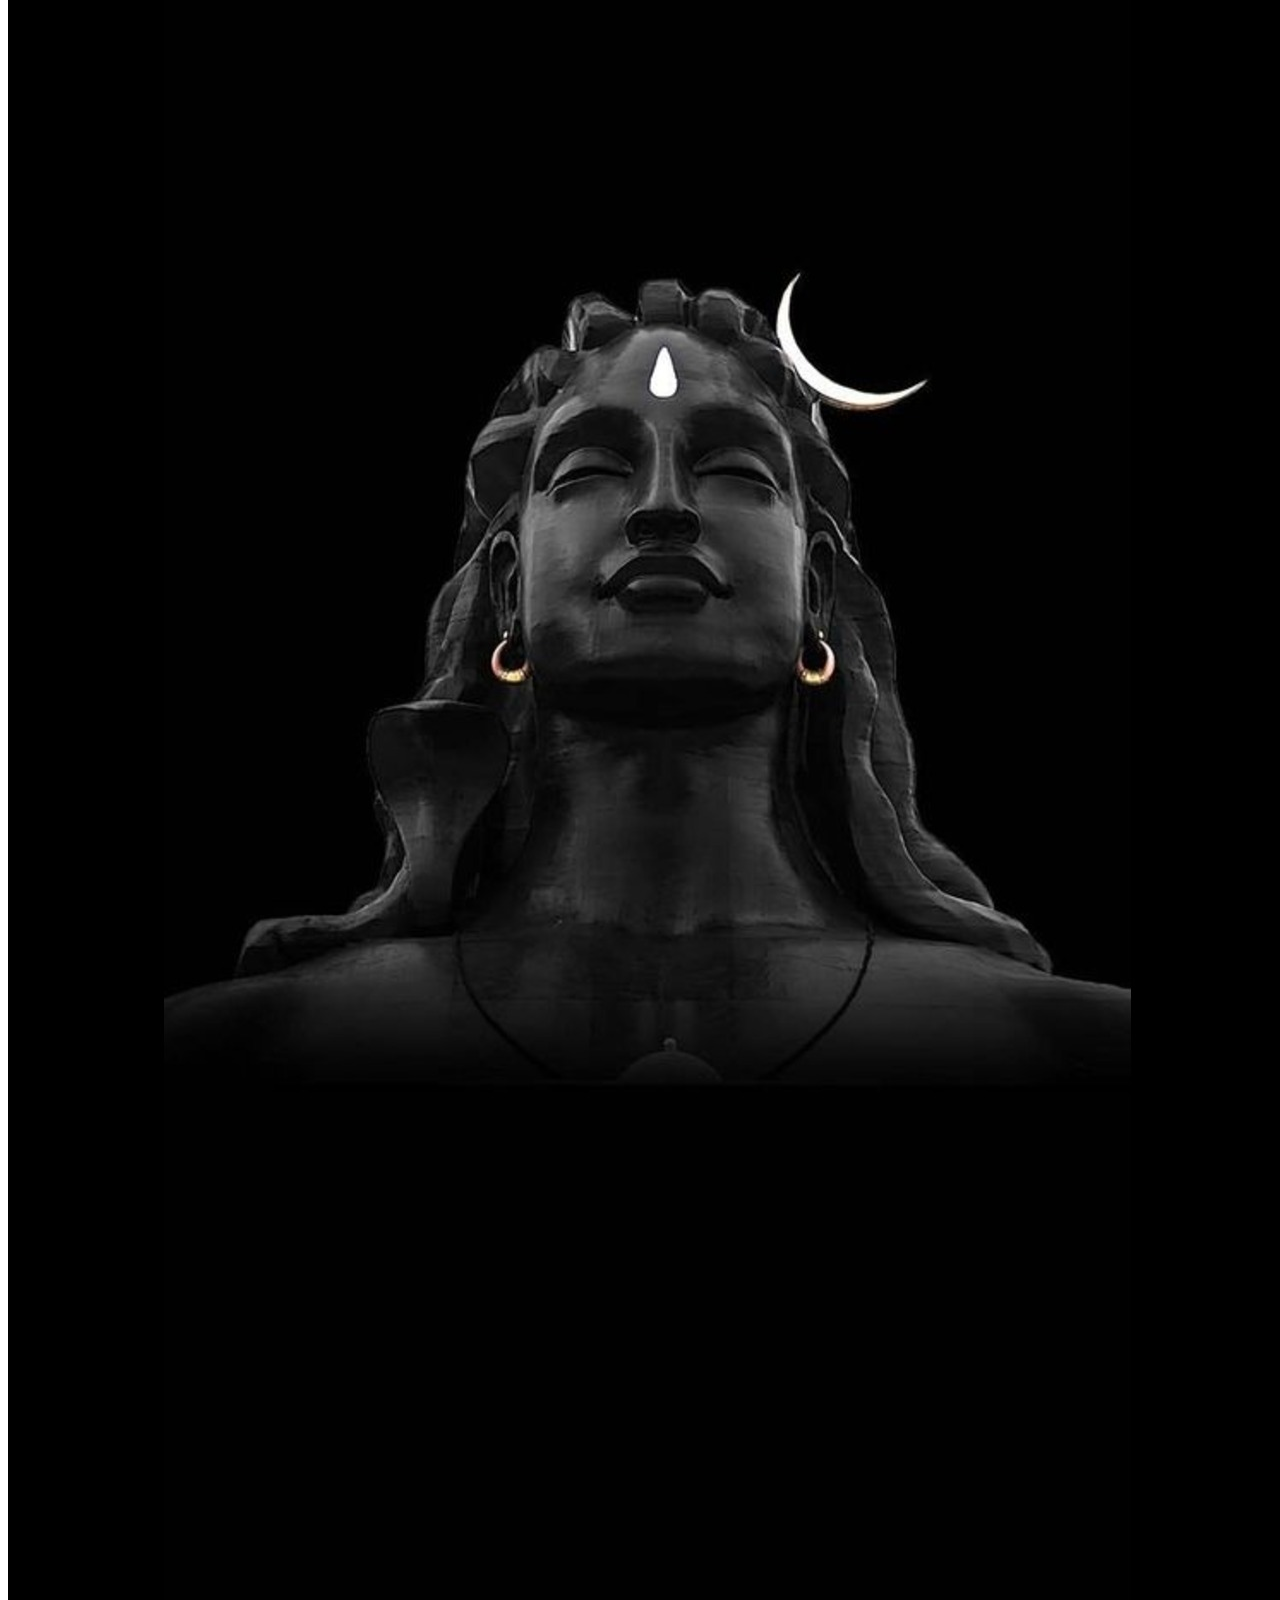
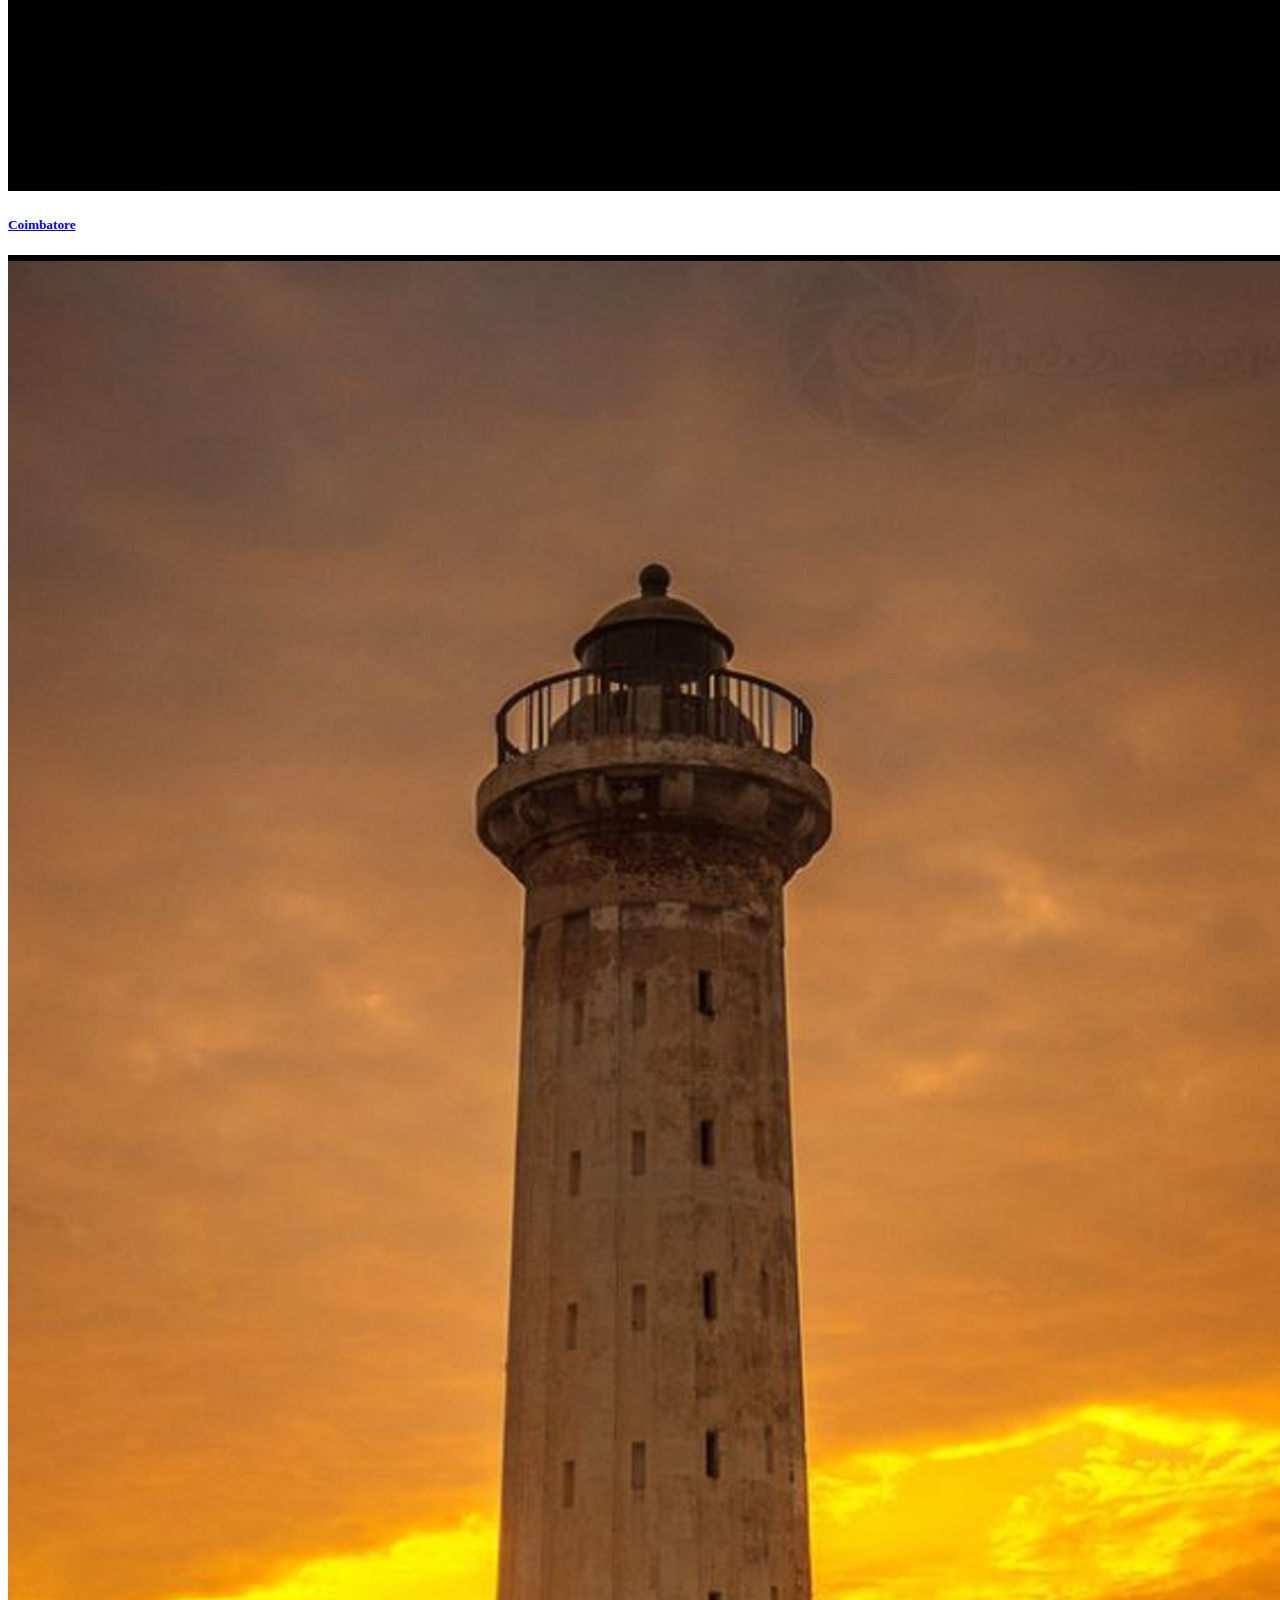
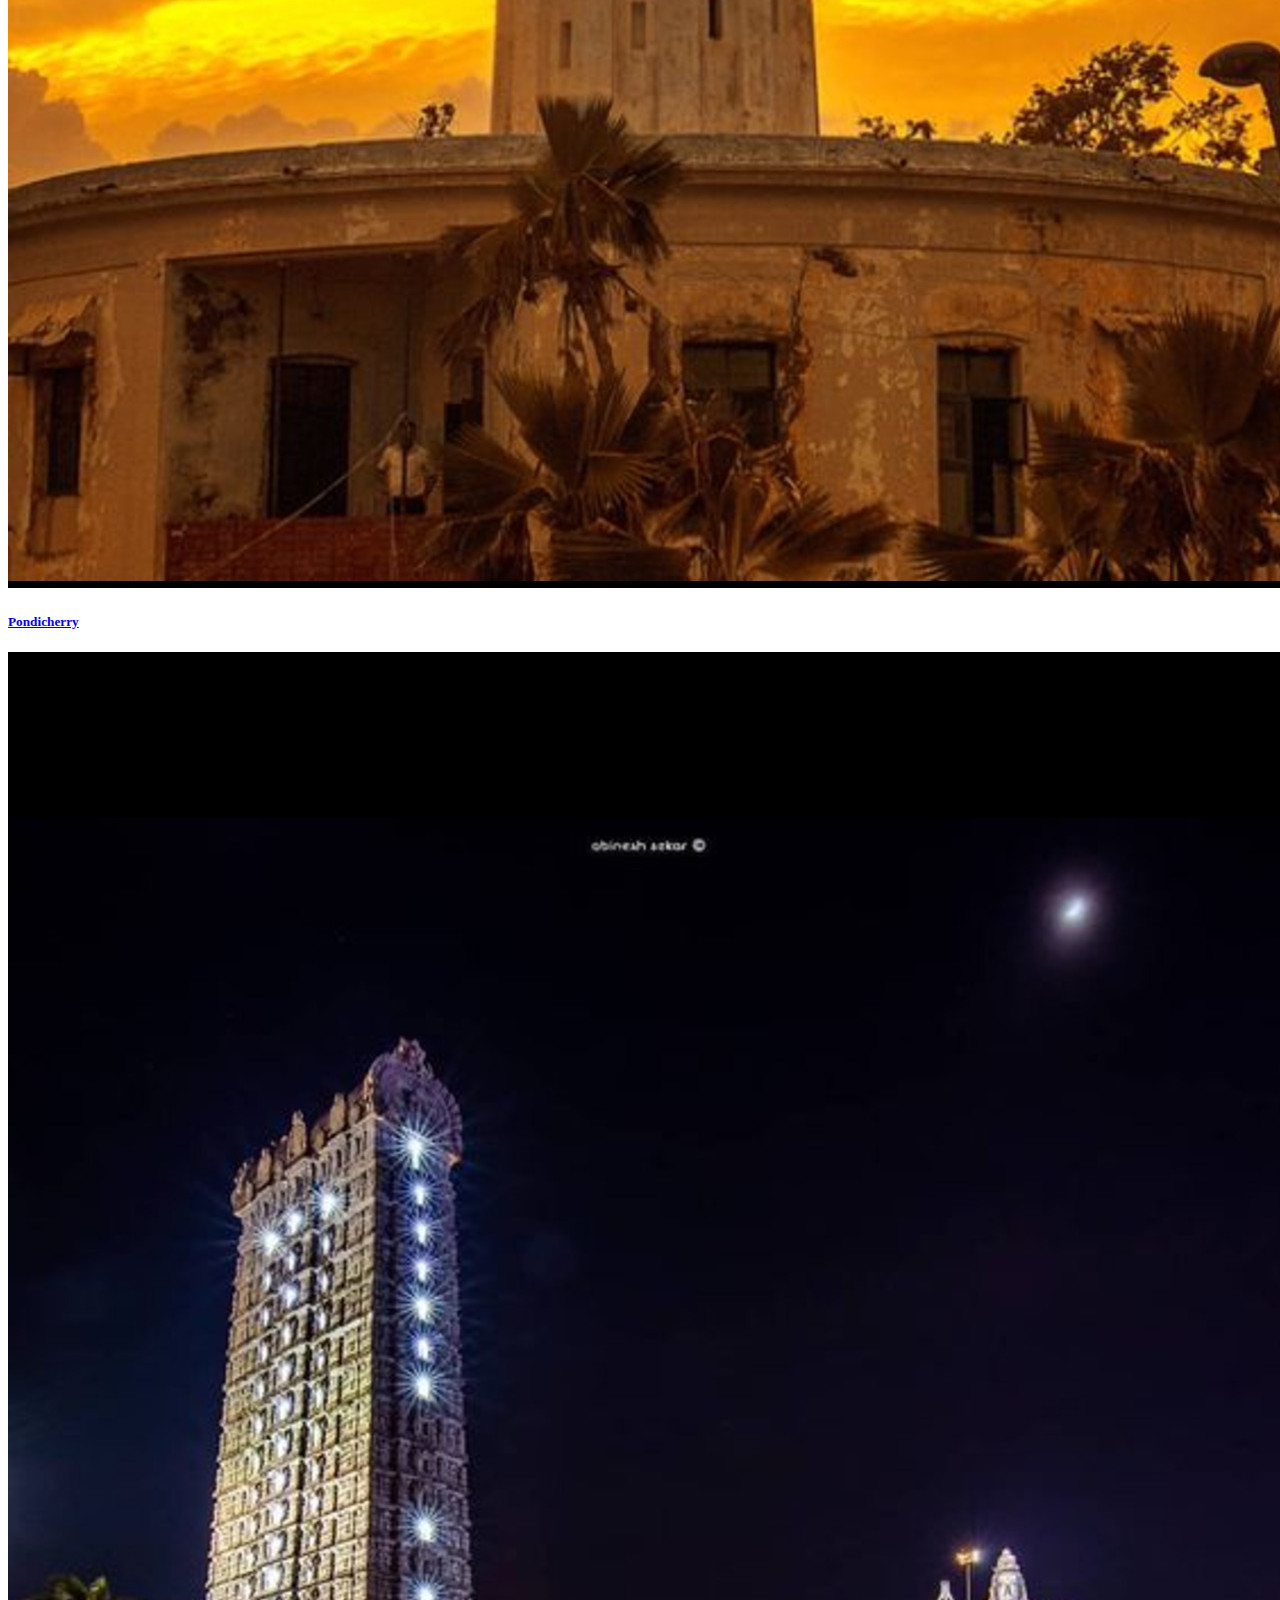
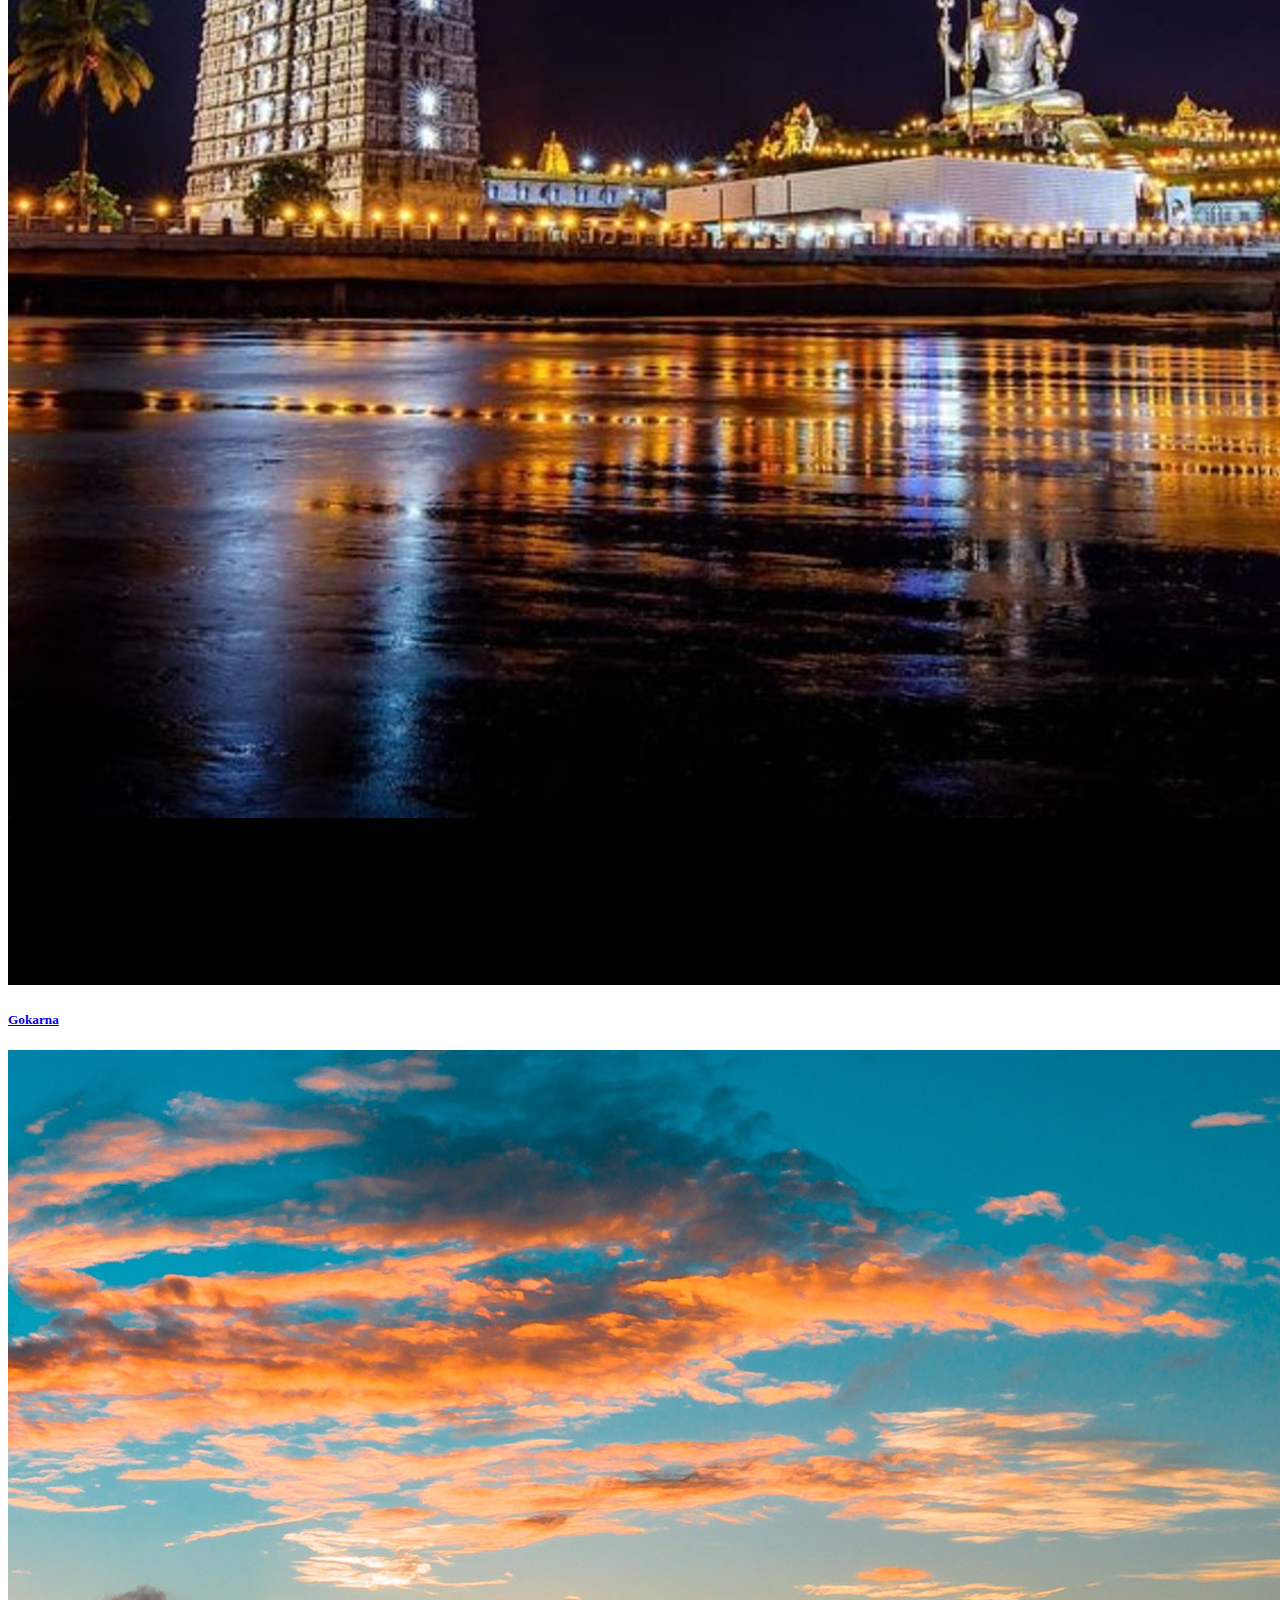
==== commit 2b4667b8: "Update index.html" ====
--- a/index.html
+++ b/index.html
@@ -6,7 +6,7 @@
     <meta name="viewport" content="width=device-width, initial-scale=1.0">
     <title>Namaste Bharath Travels</title>
     <link rel="icon" href="logo.png">
-    <link rel="stylesheet" type="text/css" href="./css/style.css">
+    <link rel="stylesheet" type="text" href="./css/style.css">
     <link rel="preconnect" href="https://fonts.googleapis.com">
     <link rel="preconnect" href="https://fonts.gstatic.com" crossorigin>
     <link href="https://fonts.googleapis.com/css2?family=Paytone+One&family=Poppins:wght@100;200;300;400;500;600;700;800;900&display=swap" rel="stylesheet">
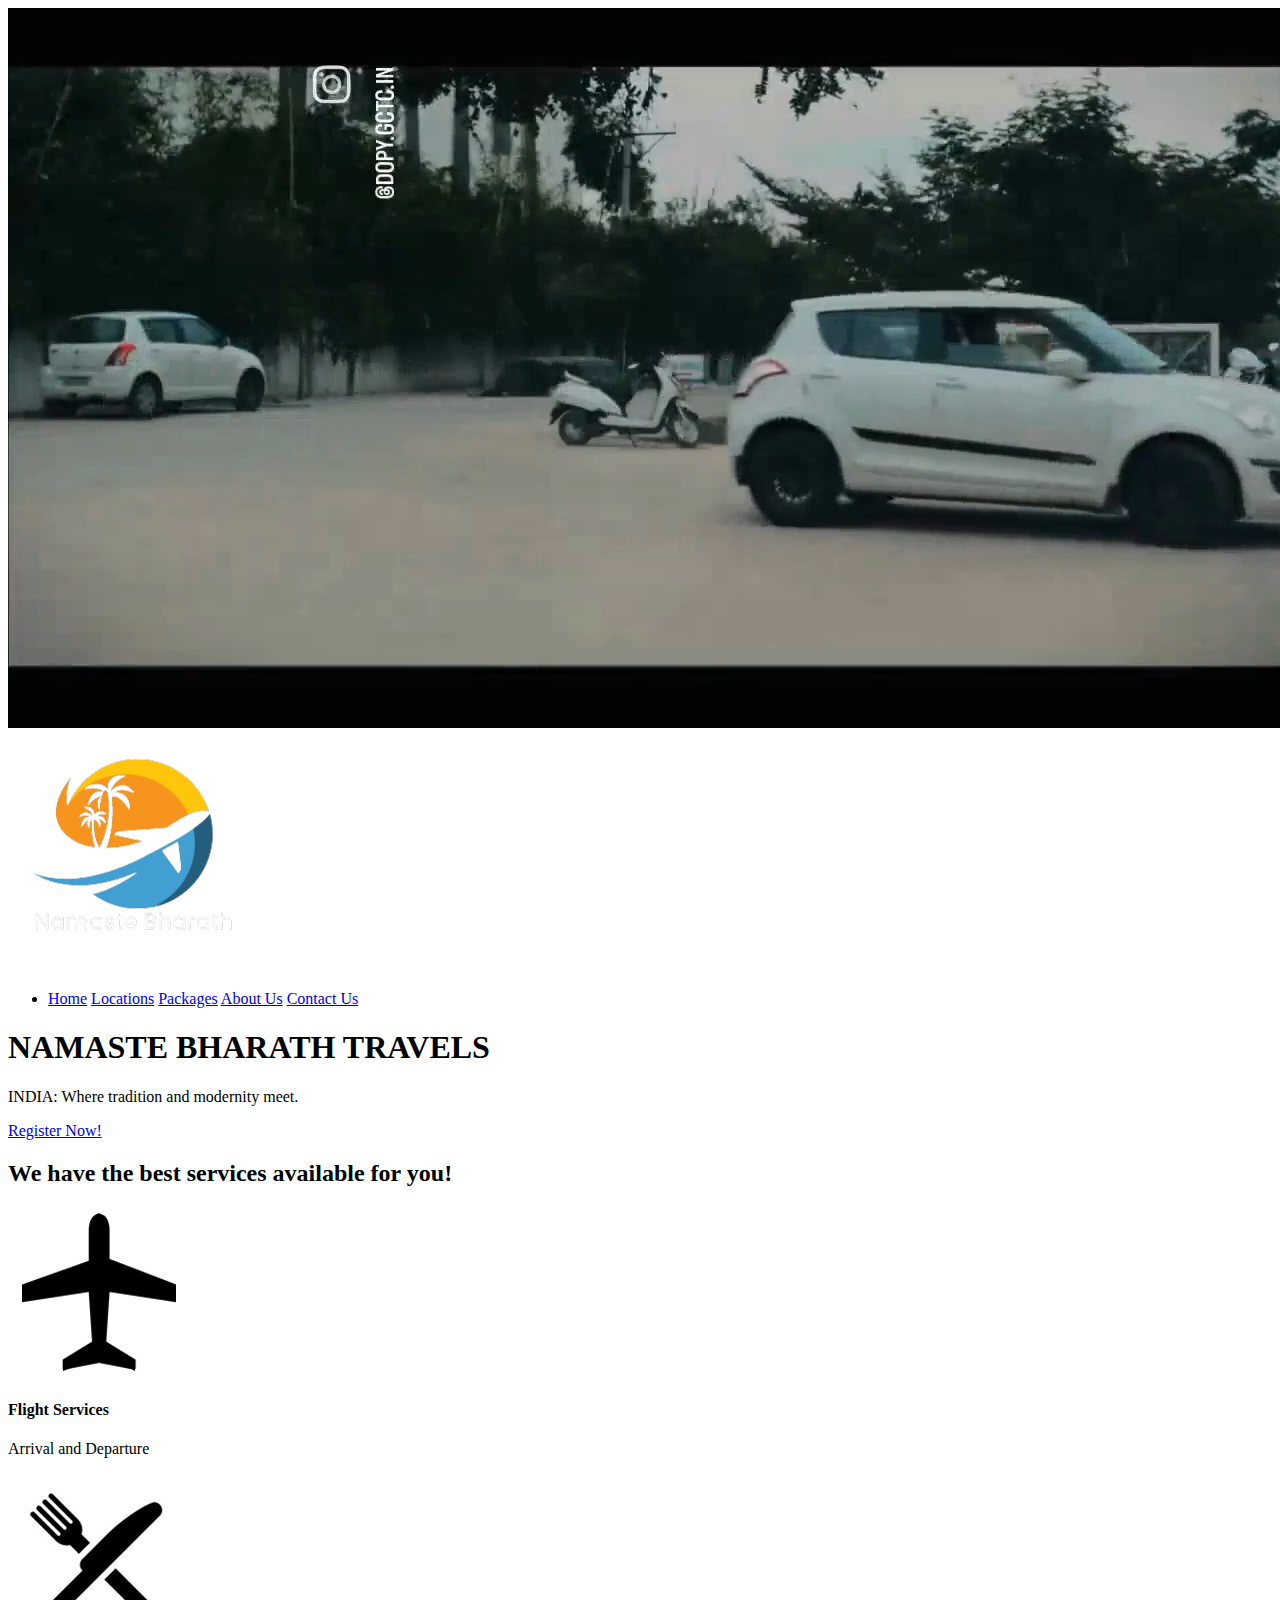
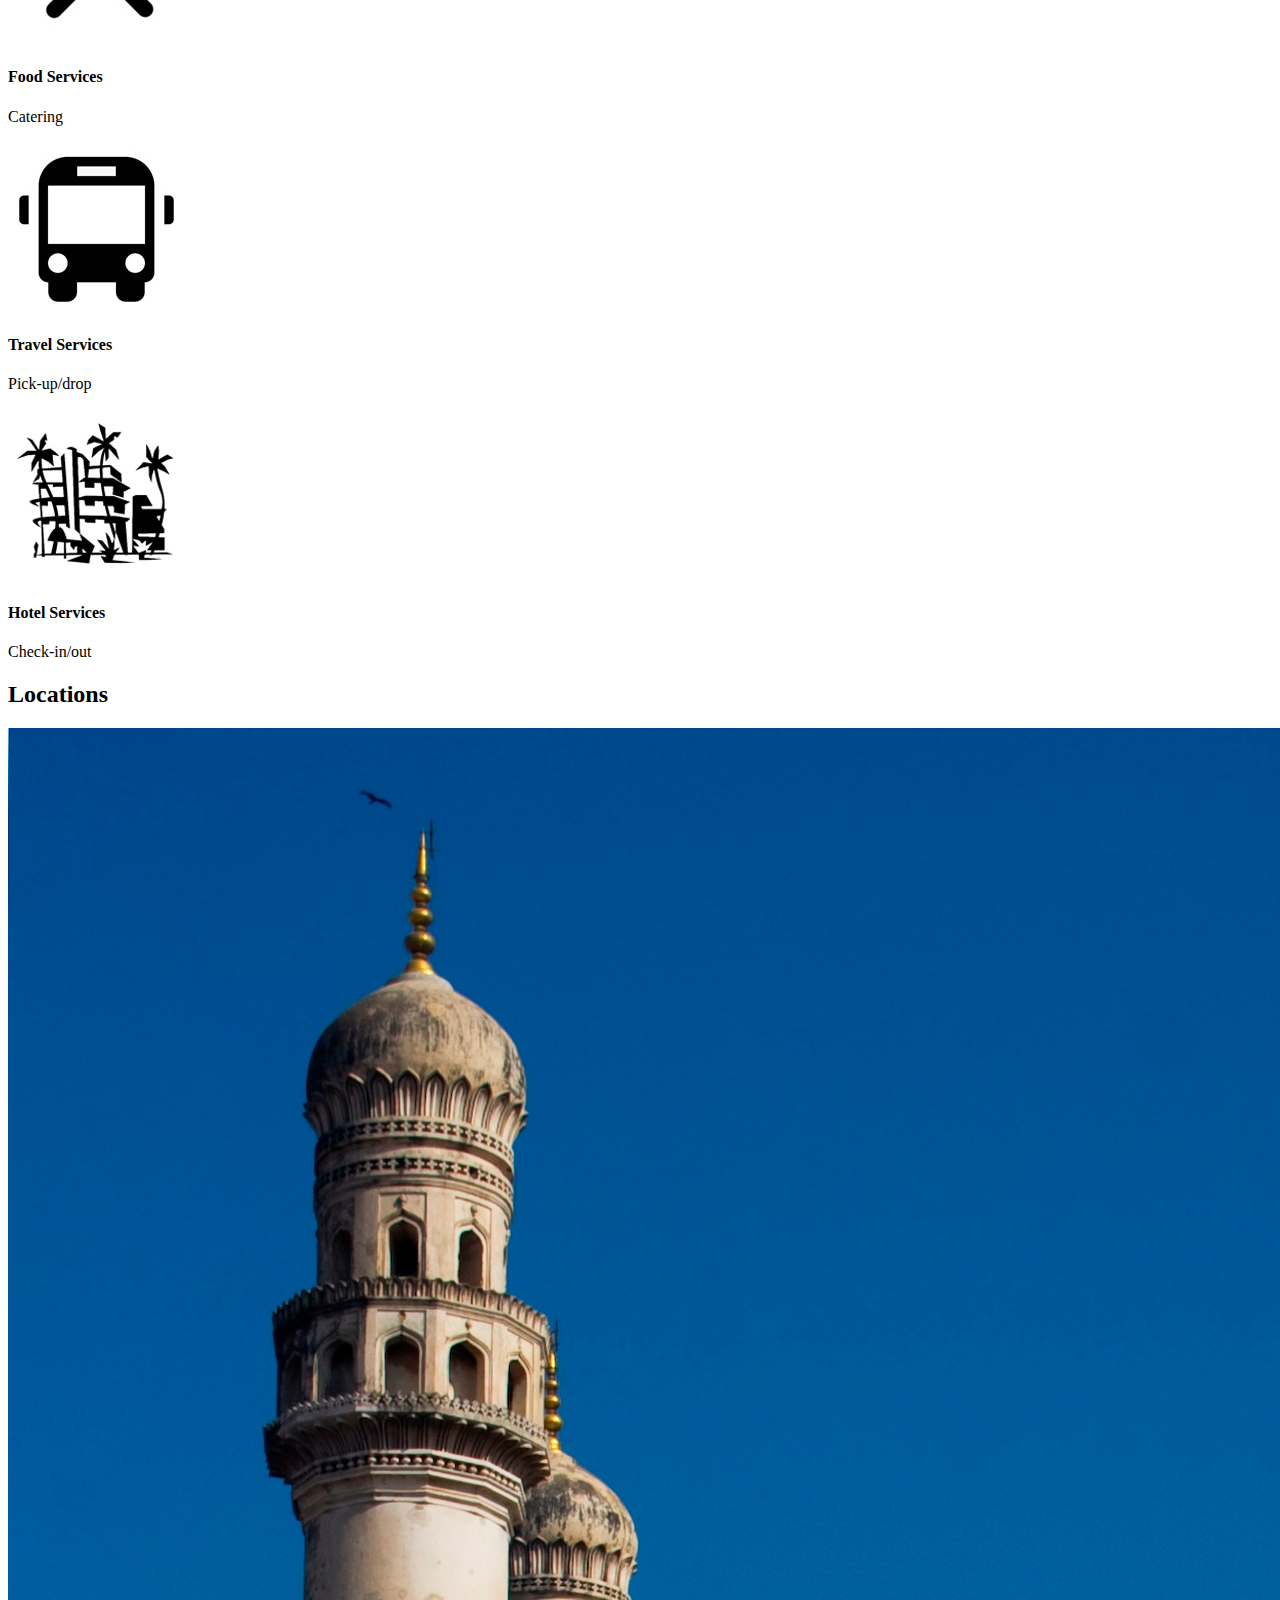
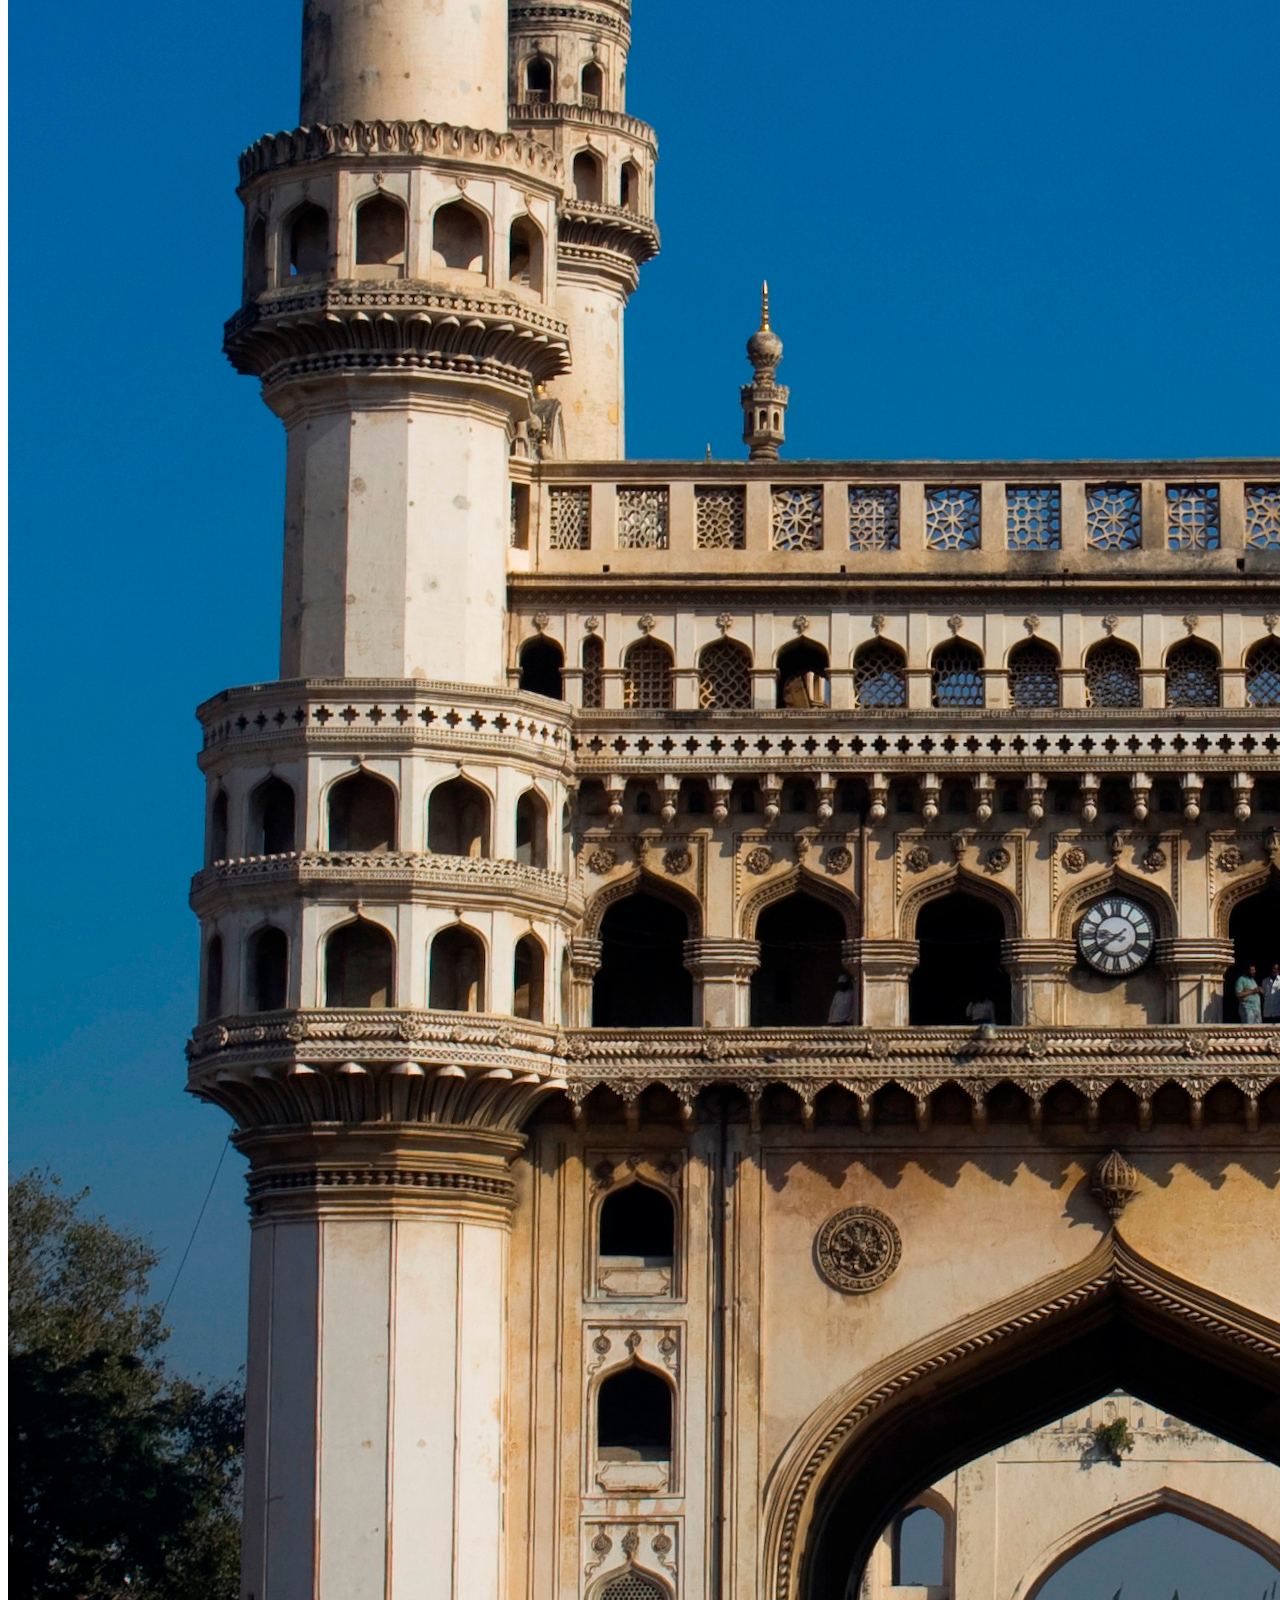
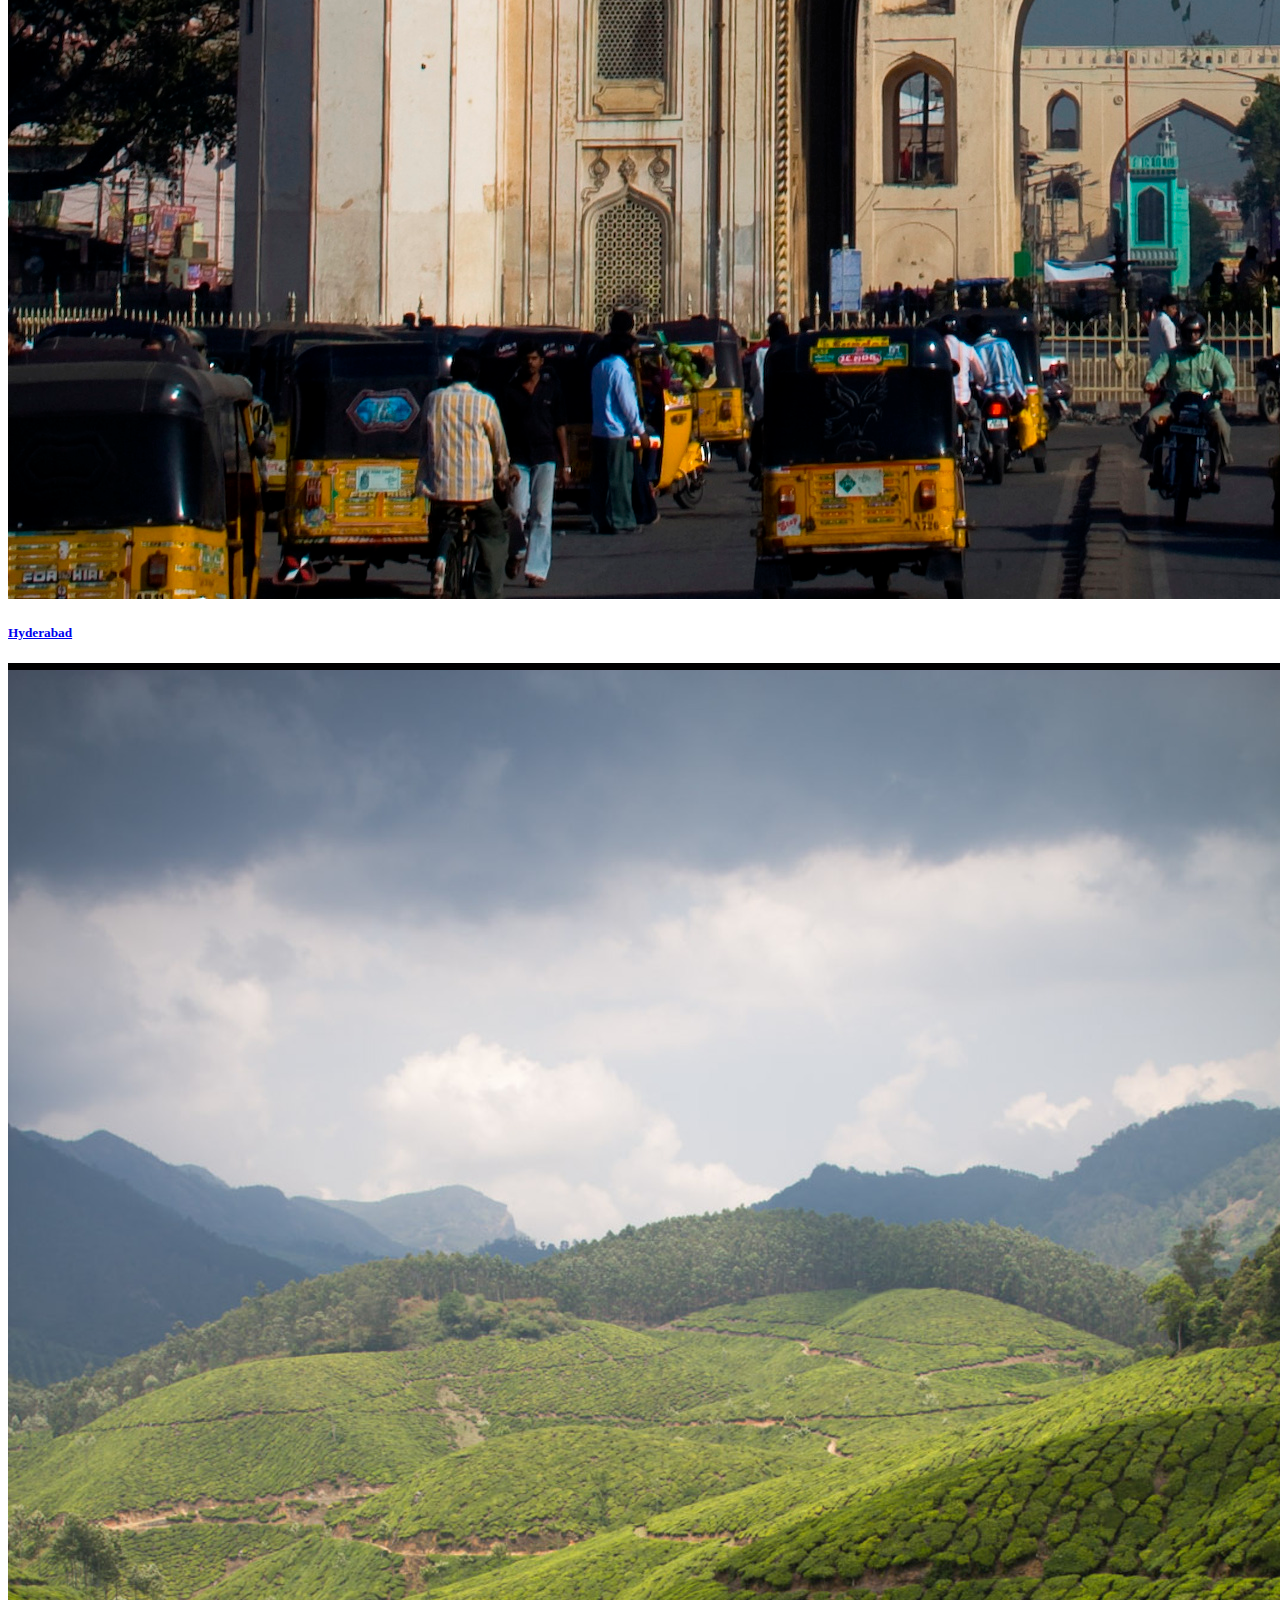
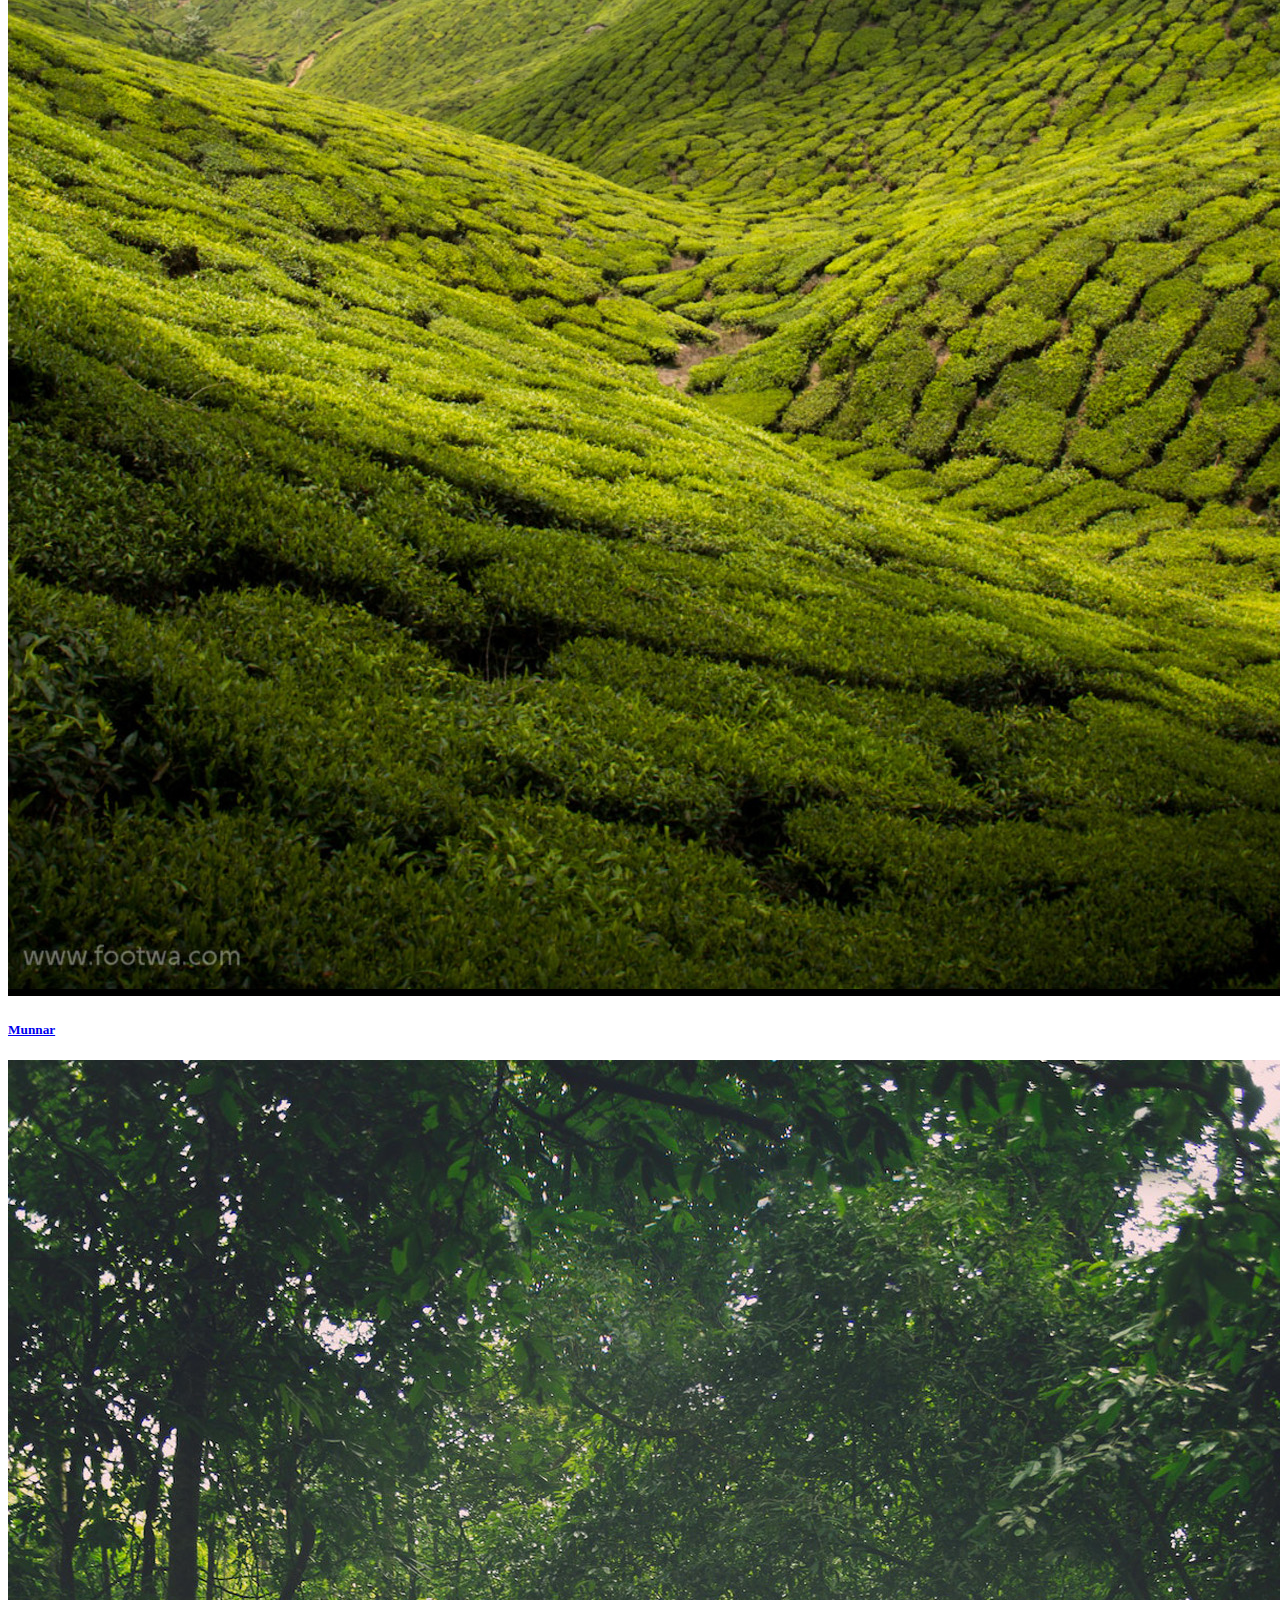
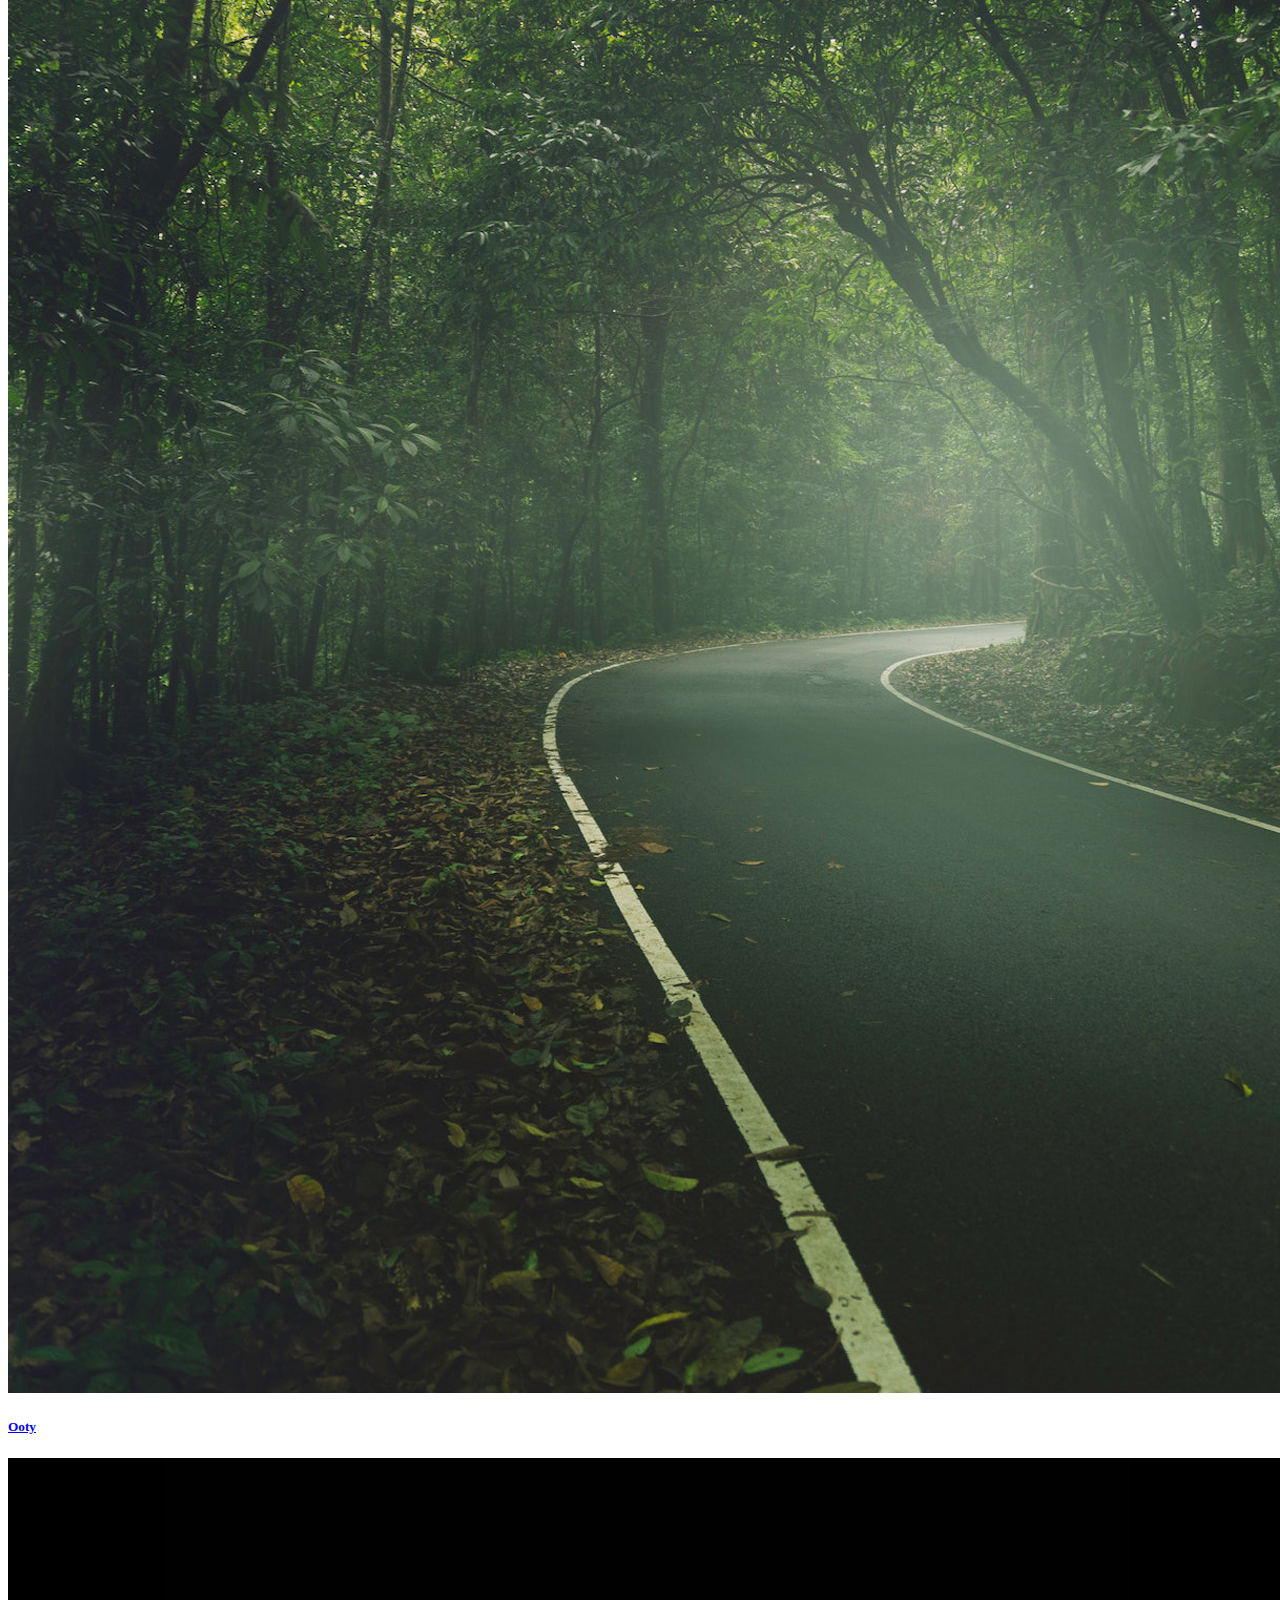
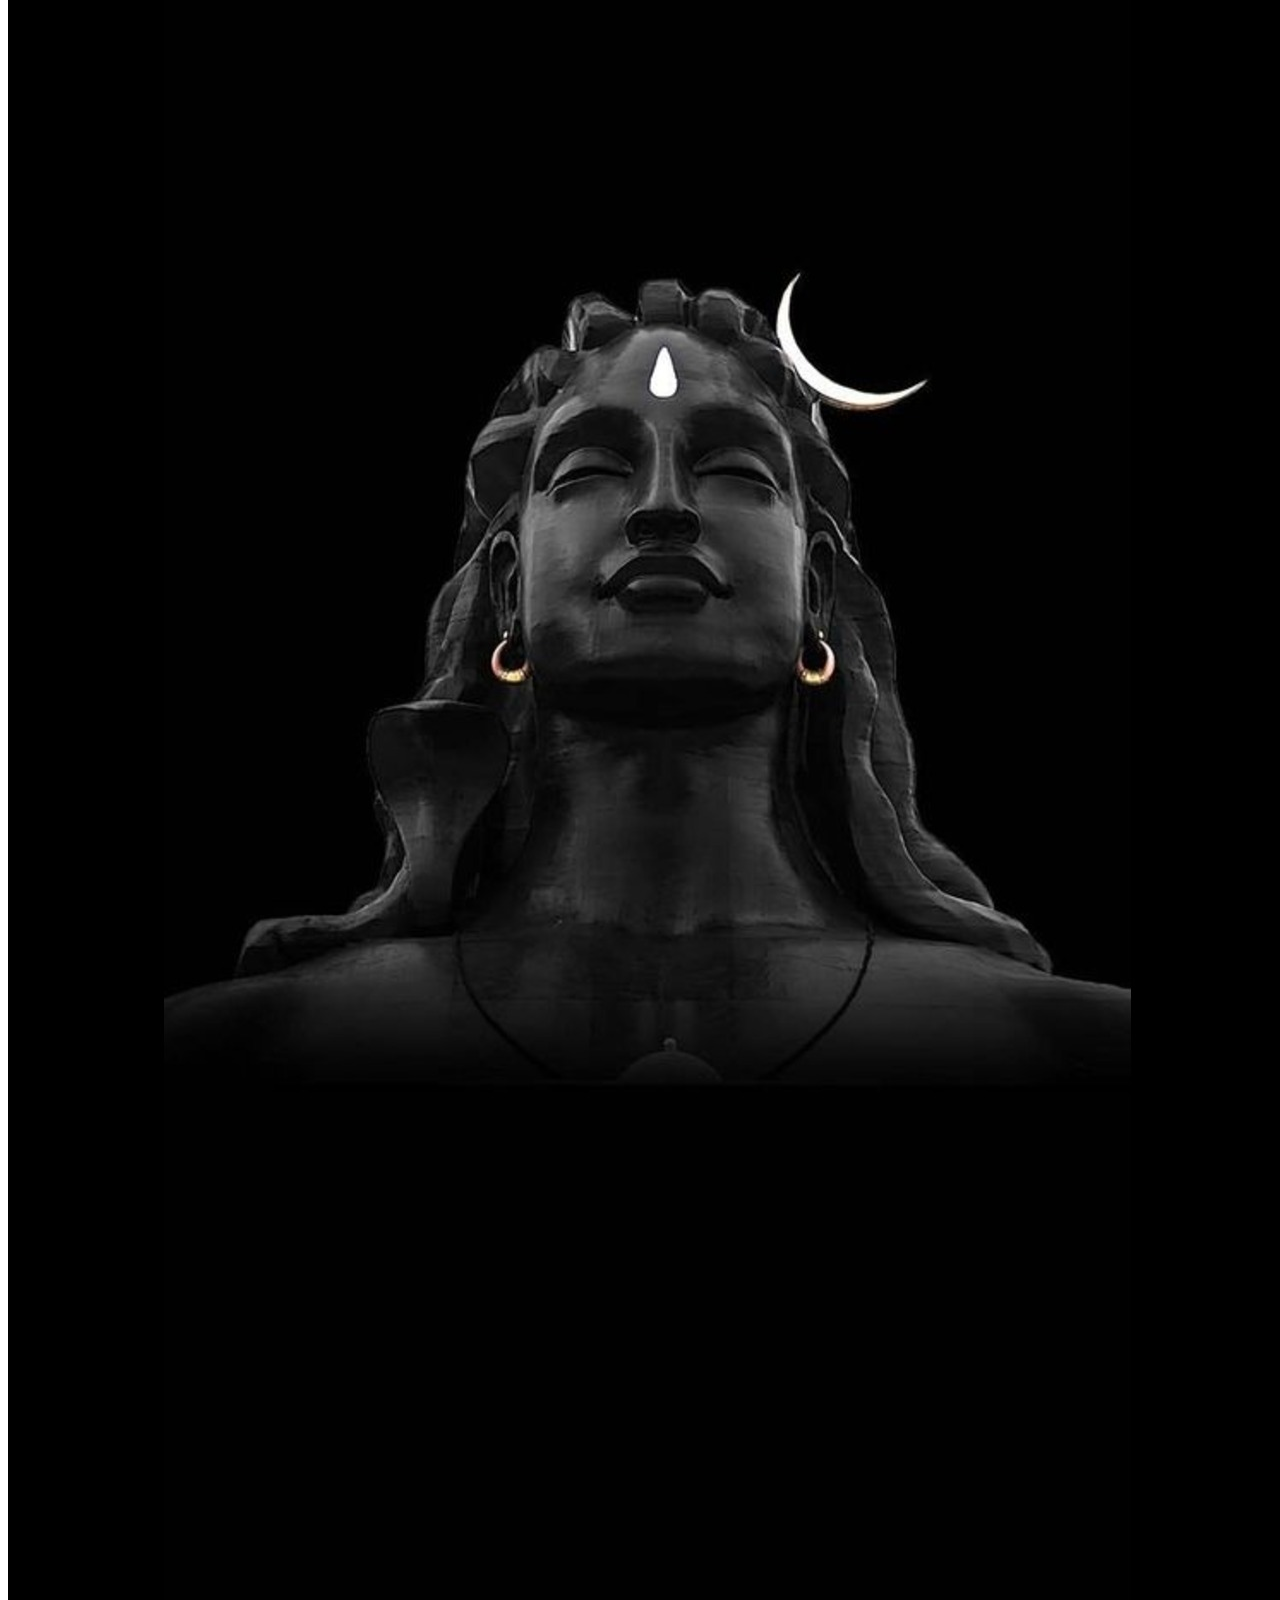
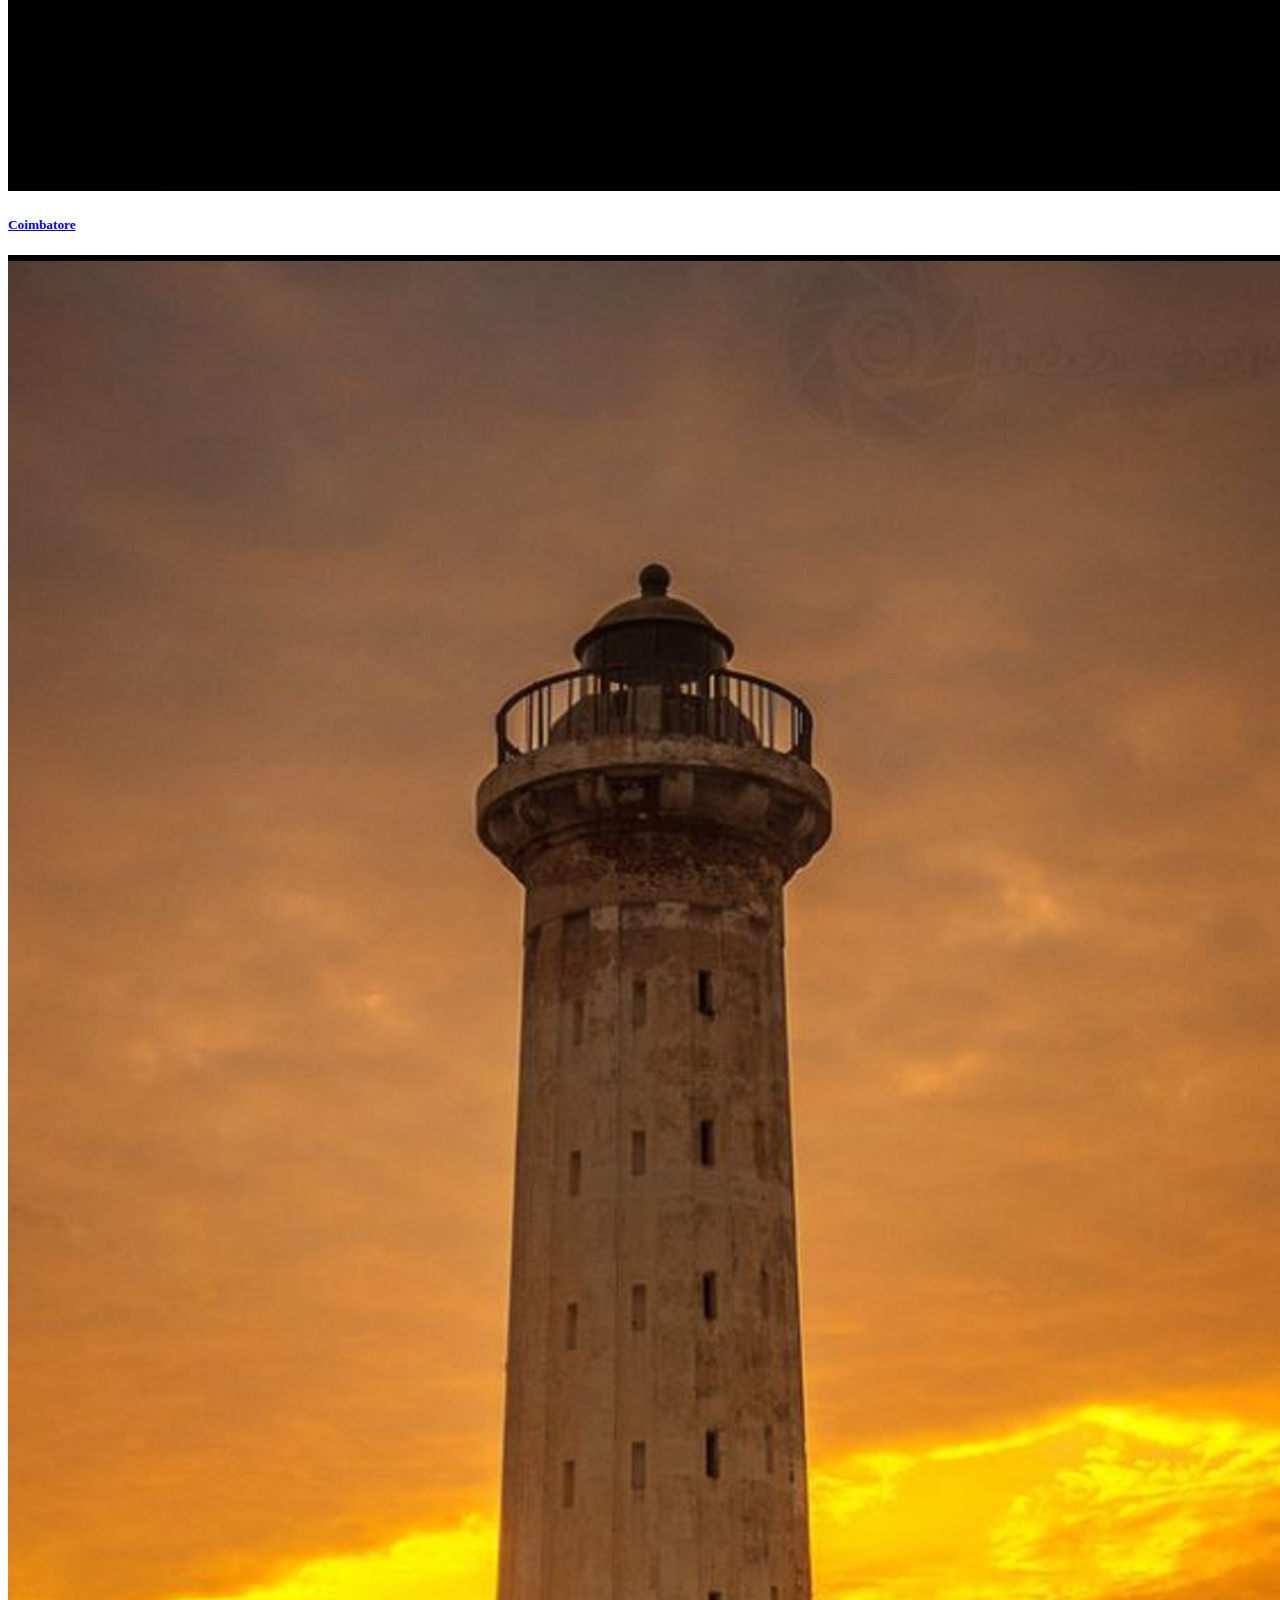
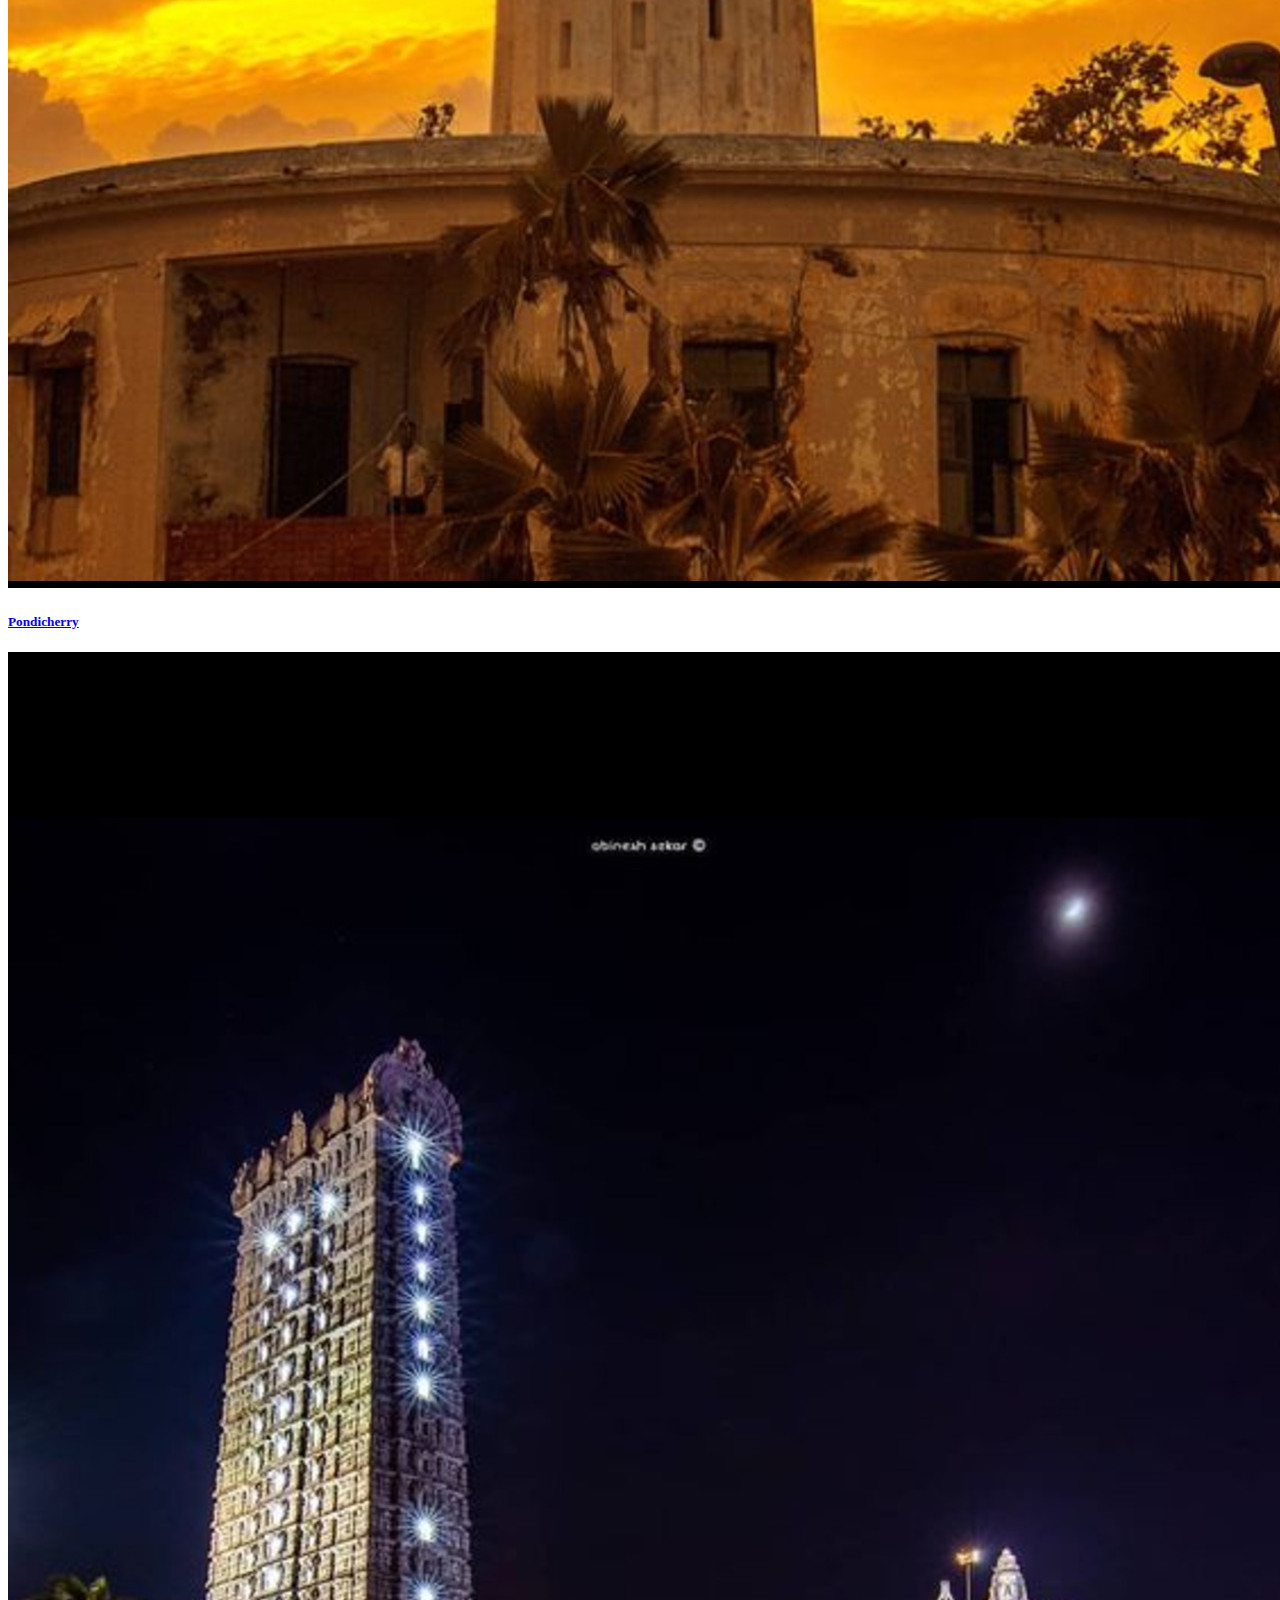
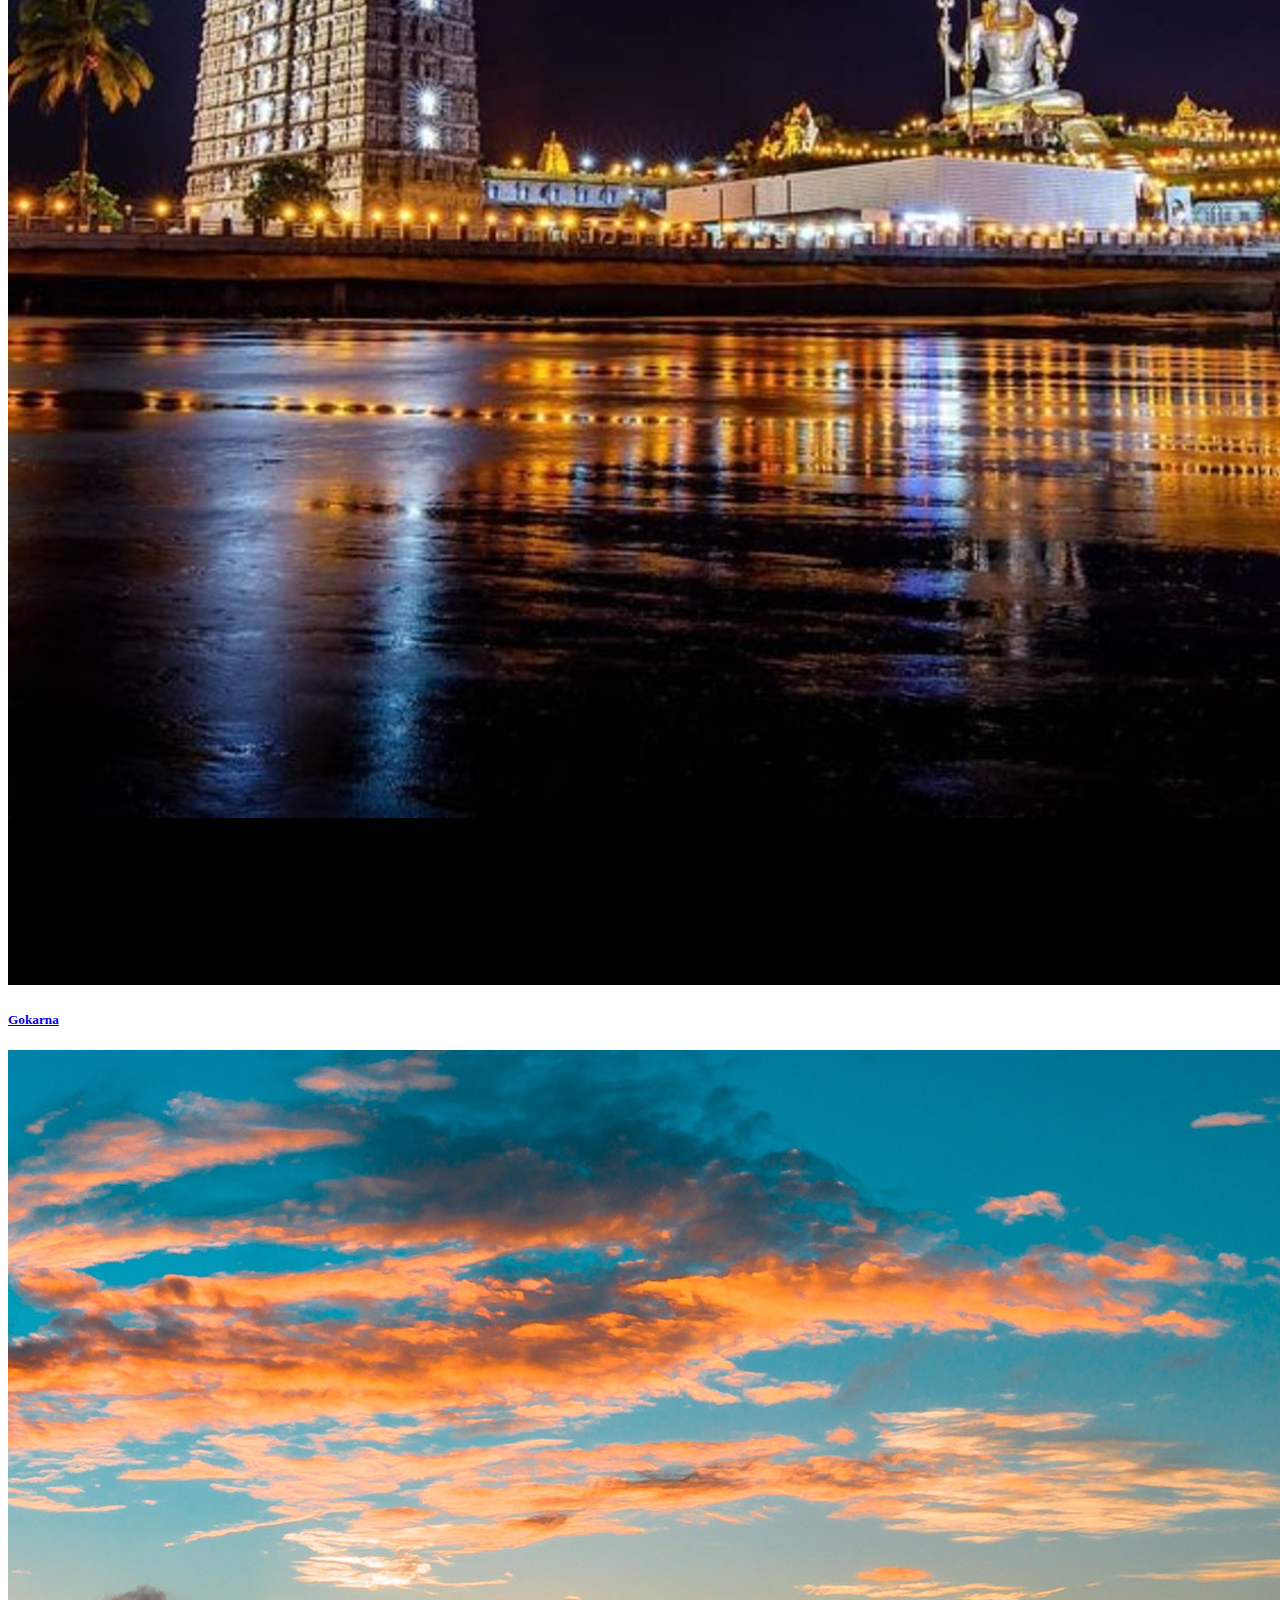
==== commit 2731bb3f: "Update index.html" ====
--- a/index.html
+++ b/index.html
@@ -6,7 +6,7 @@
     <meta name="viewport" content="width=device-width, initial-scale=1.0">
     <title>Namaste Bharath Travels</title>
     <link rel="icon" href="logo.png">
-    <link rel="stylesheet" type="text" href="./css/style.css">
+    <link rel="stylesheet" type="text" href="style.css">
     <link rel="preconnect" href="https://fonts.googleapis.com">
     <link rel="preconnect" href="https://fonts.gstatic.com" crossorigin>
     <link href="https://fonts.googleapis.com/css2?family=Paytone+One&family=Poppins:wght@100;200;300;400;500;600;700;800;900&display=swap" rel="stylesheet">
--- a/style.css
+++ b/style.css
@@ -0,0 +1,732 @@
+@font-face
+{
+    font-family: myfont;
+    src: url(HARRYP__.TTF);
+}
+*{
+    padding:0;
+    margin:0;
+    box-sizing:border;
+    font-family:myfont;
+    text-decoration: none;
+    list-style: none;
+    scroll-behavior: smooth;
+}
+
+/* Home page */
+
+.banner{
+    width:100%;
+    height: 100vh;
+    overflow: hidden;
+    display: flex;
+    justify-content: center;
+    align-items: center;
+}
+
+.banner video{
+    position: absolute;
+    top: 0;
+    left: 0;
+    object-fit: cover;
+    width: 100%;
+    height: 100%;
+    pointer-events: none;
+}
+
+.content{
+    position: relative;
+    z-index: 1;
+    width: 100%;
+    height: 100vh;
+    background-image: linear-gradient(rgba(1, 0, 5, 0.3),rgba(4, 1, 17, 0.3));
+
+
+
+}
+
+nav{
+    width: 100%;
+    position: fixed;
+    background-color: rgb(0, 49, 53);
+    box-shadow: 5px 5px 30px rgba(0, 0, 0, 15%);
+    display: flex;
+    align-items: center;
+    justify-content: space-between;
+}
+
+nav .logo{
+    width: 60px;
+    margin: 2vh;
+    margin-left: 8%;
+}
+
+nav ul li{
+    list-style: none;
+    display: inline-block;
+    margin-left: 40px;
+}
+
+.navbar{
+    display: flex;
+    margin-right: 4vh;
+}
+
+.navbar a{
+    color: white;
+    font-size: 18px;
+    padding: 10px 22px;
+    border-radius: 4px;
+    font-weight: 500;   
+    text-decoration: none;
+    transition: ease 0.40s;
+}
+
+.navbar a:hover,.navbar a.active{
+    background: white;
+    color: black;
+    box-shadow: 5px 10px 30px rgb(85 85 85 / 20%);
+    border-radius: 5px;
+    
+}
+
+nav ul li a{
+    text-decoration: none;
+    color: rgb(255, 255, 255);
+    font-size: 17px;
+}
+
+.title{
+    text-decoration: none;
+    /* display: inline-block; */
+    font-size: 4vh;
+    color: rgb(255, 255, 255);
+    padding: 14px 17px;
+    margin-top: 32vh;
+    text-align: center;
+    vertical-align: center;
+}
+
+.title h1{
+    font-size: 10vh;
+    text-shadow: 2px black;
+    transition: ease 0.3s;
+}
+
+.title h1:hover{
+    color:transparent;
+    -webkit-text-stroke: 1px white;
+    
+}
+
+.button{
+    display: inline-block;
+    margin-top:5vh;
+    font-size: 25px;
+    padding: 10px 30px;
+    color: rgb(21, 74, 74);
+    /* background-color:rgb(164, 44, 44); */
+    background-color: white;
+    border-radius: 20px;
+    text-decoration: none;
+    transition: ease 0.30s;
+}
+
+.button:hover{
+    transform: scale(1.1);
+    color: white;
+    background-color: rgb(21, 74, 74);
+    /* border: 2px solid rgb(42, 37, 68); */
+    box-shadow: 5px 10px 30px rgba(0, 0, 0, 0.4);
+    padding: 10px 30px;
+}
+
+/* Services */
+
+.text h2{
+    font-size: 40px;
+    font-weight: 650;
+    margin-top: 40px;
+    margin-bottom: 10px;
+    line-height: 2;
+    text-align: center;
+}
+
+.rowitems{
+    display: grid;
+    grid-template-columns: repeat(auto-fit,minmax(100px,auto));
+    gap: 25px;
+    align-items: center;
+    text-align: center;
+    margin-top: 20px;
+    margin-left: 30px ;
+    margin-right: 30px;
+    margin-bottom:10px ;
+}
+
+.container-box{
+    border: 1px solid #d3d3d3;
+    border-radius: 5px;
+    padding: 50px 10px;
+    transition: all 0.7s ease 0s;
+    cursor: pointer;
+}
+
+.container-image img{
+    height: 100px;
+    width: 100px;
+    padding: 10px;
+    margin-bottom: 15px;
+}
+
+.container-box h4{
+    font-size: 20px;
+    margin-bottom: 5px;
+    font-weight: 550;
+}
+
+.container-box p{
+    font-size: 16px;
+    color: #808080;
+}
+
+.container-box:hover{
+    transform: translateX(3px);
+    box-shadow: 5px 20px 50px rgba(78, 78, 78, 0.1);
+    border: 1px solid transparent;
+    border-radius: 0px;
+}
+
+/* Packages */
+
+.package-title{
+    text-align: center;
+}
+
+.package-title h2{
+    font-size: 40px;
+    font-weight: 650;
+    padding-top: 75px;
+    padding-bottom: 10px;
+    line-height: 2;
+}
+
+.package-content{
+    display: flex;
+    justify-content: space-around;
+    flex-wrap: wrap;
+}
+
+.image{
+    position: relative;
+    transition: all 0.3s cubic-bezier(0.445,0.05,0.55,0.95);
+    cursor: pointer;
+    filter: brightness(95%);
+}
+
+.image img{
+    width: 100%;
+    height: 500px;
+    border-radius: 30px;
+}
+
+.image h3{
+    color: white;
+    position: absolute;
+    font-size: 30px;
+    font-weight: 600;
+    text-align: center;
+    top: 10px;
+    right: 20px;
+}
+
+.dest-content{
+    display: flex;
+    flex-wrap: wrap;
+    justify-content: space-between;
+    align-items: center;
+    padding-top: 15px;
+    margin-bottom: 50px;
+}
+
+.location h4{
+    font-size: 25px;
+    letter-spacing: 1px;
+    font-weight: 600;
+    margin-bottom: 2px;
+}
+
+.pac-details li{
+    font-size: 19px;
+    color: #4c4c4c;
+    margin-left: 15px;
+    margin-bottom: 2px;
+    list-style-type: disc;
+}
+
+.image:hover{
+    filter: brightness(120%);
+    transform: scale(1.03);
+}
+
+/* Locations */
+
+.location-content{
+    display: flex;
+    justify-content: space-around;
+    flex-wrap: wrap;
+}
+
+.col-content{
+    position: relative;
+    filter:brightness(95%);
+    transition: all 0.3s cubic-bezier(0.445,0.05,0.55,0.95);
+
+}
+
+.col-content img{
+    margin-bottom: 40px;
+    height: 500px;
+    border-radius: 27px;
+    width: 100%;
+    
+}
+
+.col-content h5{
+    position: absolute;
+    font-size: 25px;
+    color: white;
+    font-weight: 500;
+    left: 20px;
+    bottom: 105px;
+    cursor: pointer;
+}
+
+.col-content p{
+    position: absolute;
+    font-size: 20px;
+    color: white;
+    left: 20px;
+    bottom: 80px;
+    cursor: pointer;
+}
+
+.col-content:hover{
+    filter: brightness(120%);
+    transform: scale(1.03);
+    cursor: pointer;
+}
+
+/* Newsletter */
+
+.newsletter{
+    display: flex;
+    flex-wrap: wrap;
+    align-items: center;
+    justify-content: space-around;
+}
+
+.newstext h2{
+    margin-top: 100px;
+    font-size: 38px;
+}
+
+.newstext p{
+    font-size: 20px;
+    color: #4c4c4c;
+}
+
+.newsletter form{
+    margin-top: 100px;
+    width: 100%;
+    position: relative;
+}
+
+.newsletter form input:first-child{
+    display: inline-block;
+    width: 300px;
+    font-size: 17px;
+    outline: none;
+    border: none;
+    border-radius: 20px;
+    padding: 20px 150px 20px 30px;
+    box-shadow: 5px 10px 30px rgb(85 85 85 / 20%);
+}
+
+.newsletter form input:last-child{
+    display: inline-block;
+    position: absolute;
+    outline: none;
+    border: 2px solid transparent;
+    border-radius: 20px;
+    color: white;
+    background-color: rgb(21, 74, 74);
+    padding: 14px 30px;
+    cursor: pointer;
+    font-size: 17px;
+    font-weight: 450;
+    top: 6px;
+    right: 6px;
+    transition: ease 0.30s;
+}
+
+.newsletter form input:last-child:hover{
+    border: 2px solid rgb(21, 74, 74);
+    background-color: white;
+    color: rgb(21, 74, 74);
+}
+
+
+/* Footer */
+
+.footer{
+    margin-top: 80px;
+    background-color: rgb(0, 49, 53);
+}
+
+.foot{
+    padding: 20px 0;
+}
+
+.footer-content{
+    display: flex;
+    flex-wrap: wrap;
+    justify-content: space-around;
+    
+}
+
+.footlinks h4{
+    margin-top: 30px;
+    font-size: 20px;
+    font-weight: 600;
+    color: white;
+    margin-bottom: 30px;
+    position: relative;
+}
+
+
+.footlinks h4::before{
+    content: "";
+    position: absolute;
+    height: 2px;
+    width: 70px;
+    left: 0;
+    bottom: -7px;
+    background: white;
+}
+
+.footlinks ul li{
+    margin-bottom: 15px;
+}
+
+.footlinks ul li a{
+    font-size: 17px;
+    color: #dddddd;
+    display: block;
+    transition: ease 0.30s;
+}
+
+.footlinks ul li a:hover{
+    transform: translate(6px);
+    color: white;
+}
+
+.social a{
+    font-size: 25px;
+    margin: 4px;
+    height: 40px;
+    width: 40px;
+    color: rgb(21, 74, 74);
+    background-color: white;
+    display: inline-flex;
+    justify-content: center;
+    align-items: center;
+    border-radius: 20px;
+    transition: ease 0.30s;
+}
+
+.social a:hover{
+    transform: scale(1.2);
+}
+
+.end{
+    text-align: center;
+    padding-top: 60px;
+    padding-bottom: 12px;
+}
+
+.end p{
+    font-size: 15px;
+    color: white;
+    letter-spacing: 1px;
+    font-weight: 300;
+}
+
+/* About Us */
+
+.aboutbody{
+    background-color: #191919;
+}
+
+.about{
+    width: 100%;
+    padding: 78px 0px;
+}
+
+.about img{
+    height: auto;
+    width: 400px;
+}
+
+.abt-text{
+    width: 500px;
+}
+
+.abt-text h1{
+    font-size: 70px;
+    color: white;
+    margin-bottom: 20px;
+    letter-spacing: 1px;
+}
+
+.abt-text h1 span{
+    color: #fc0050;
+    letter-spacing: 1px;
+}
+
+.abt-text p{
+    color: white;
+    font-size: 24px;
+    margin-bottom: 45px;
+    line-height: 30px;
+    letter-spacing: 1px;
+}
+
+.main{
+    width: 1130px;
+    max-width: 95%;
+    margin: 0 auto;
+    display: flex;
+    align-items: center;
+    justify-content: space-around;
+}
+
+.connectbtn{
+    display: inline-block;
+    background-color: #fc0050;
+    font-size: 18px;
+    color: white;
+    font-weight: bold;
+    padding: 13px 30px;
+    border-radius: 30px;
+    transition: ease 0.4s;
+    border: 2px solid transparent;
+    letter-spacing: 1px;
+}
+
+.connectbtn:hover{
+    background-color: transparent;
+    border: 2px solid #fc0050;
+    transform: scale(1.1);
+}
+
+.connect-section{
+    margin-top: 26px;
+}
+
+
+.social-icons a{
+    height: 40px;
+    width: 40px;
+    margin: 4px;
+    font-size: 30px;
+    color: #101010;
+    background-color: white;
+    border-radius: 20px;
+    display: inline-flex;
+    justify-content: center;
+    align-items: center;
+    transition: ease 0.30s;
+}
+
+.social-icons a:hover{
+    transform: scale(1.2);
+}
+
+/* Contact Us */
+
+.contactbody{
+    background-color: #101010;
+    background-repeat: no-repeat;
+    background-size: cover;
+    
+}
+
+.contact{
+    padding: 110px 30%;
+    height: 100%;
+    min-height: 100vh;
+}
+
+.contact-form h1{
+    font-size: 80px;
+    color: white;
+    margin-bottom: 20px;
+}
+
+.contact-form h1 span{
+    color:#fc0050;
+}
+
+.contact-form p{
+    color: white;
+    line-height: 30px;
+    letter-spacing: 1px;
+    font-size: 23px;
+    margin-bottom: 20px;
+}
+
+
+.contact-form form input,form textarea{
+    width: 100%;
+    padding: 17px;
+    border: none;
+    outline: none;
+    background-color: #191919;
+    font-size: 20px;
+    color: white;
+    margin-bottom: 10px;
+    border-radius: 10px;
+}
+
+.contact-form form .submit-btn{
+    display: inline-block;
+    background-color: #fc0050;
+    font-size: 27px;
+    font-weight: 600px;
+    border: 2px solid transparent;
+    border-radius: 40px;
+    width: 220px;
+    cursor: pointer;
+    transition: ease 0.30s;
+
+}
+
+.contact-form form .submit-btn:hover{
+    border: 2px solid #fc0050;
+    background-color: transparent;
+    transform: scale(1.1);
+
+}
+
+/* Registration Form */
+
+.register-body{
+    background-color: #101010;
+    background-repeat: no-repeat;
+    background-size: cover;
+
+}
+
+.registration{
+    padding: 110px 30%;
+    height: 100%;
+    min-height: 100vh;
+}
+
+.register-form h1{
+    font-size: 80px;
+    color: white;
+    margin-bottom: 20px;
+}
+.register-form h1 span{
+    color: #fc0050;
+}
+
+.register-form{
+    color: white;
+    font-size: 20px;
+}
+
+.register-form form input{
+    color: white;
+    padding: 17px;
+    background-color: #191919;
+    font-size: 20px;
+    outline: none;
+    border: none;
+    border-radius: 10px;
+    margin-bottom: 20px;
+    
+}
+.register-form h4{
+    font-size: 22px;
+    font-weight: 500;
+    margin-top: 20px;
+    color: #fc0050;
+}
+
+
+.register-form form .submitbtn{
+    display: inline-block;
+    background-color: #fc0050;
+    font-size: 27px;
+    font-weight: 600px;
+    border: 2px solid transparent;
+    border-radius: 60px;
+    width: 220px;
+    cursor: pointer;
+    transition: ease 0.30s;
+}
+
+.register-form form .submitbtn:hover{
+    border: 2px solid #fc0050;
+    background-color: transparent;
+    transform: scale(1.1);
+}
+
+
+.location-body{
+    background-color: #191919;
+    color: white;
+}
+
+.location-section{
+    padding: 110px;
+    height: 100%;
+    min-height: 100vh;
+}
+
+.location-heading h1{
+    margin-top: 20px;
+    font-size: 60px;
+    margin-bottom: 20px;
+}
+
+.location-heading h1 span{
+    color: #f70954;
+}
+
+.location-detail h1{
+    padding-top: 60px;
+    color: #fc0050;
+    font-size: 40px;
+}
+
+.location-detail p{
+    font-size: 20px;
+    margin-top: 40px;
+    margin-bottom: 10px;
+}
+
+.location-img img{
+    height: 400px;
+    width: 400px;
+    margin-top: 30px;
+    margin-bottom: 30px;
+}
+
+.stars i{
+    font-size: 20px;
+    color: rgb(197, 167, 44);
+}
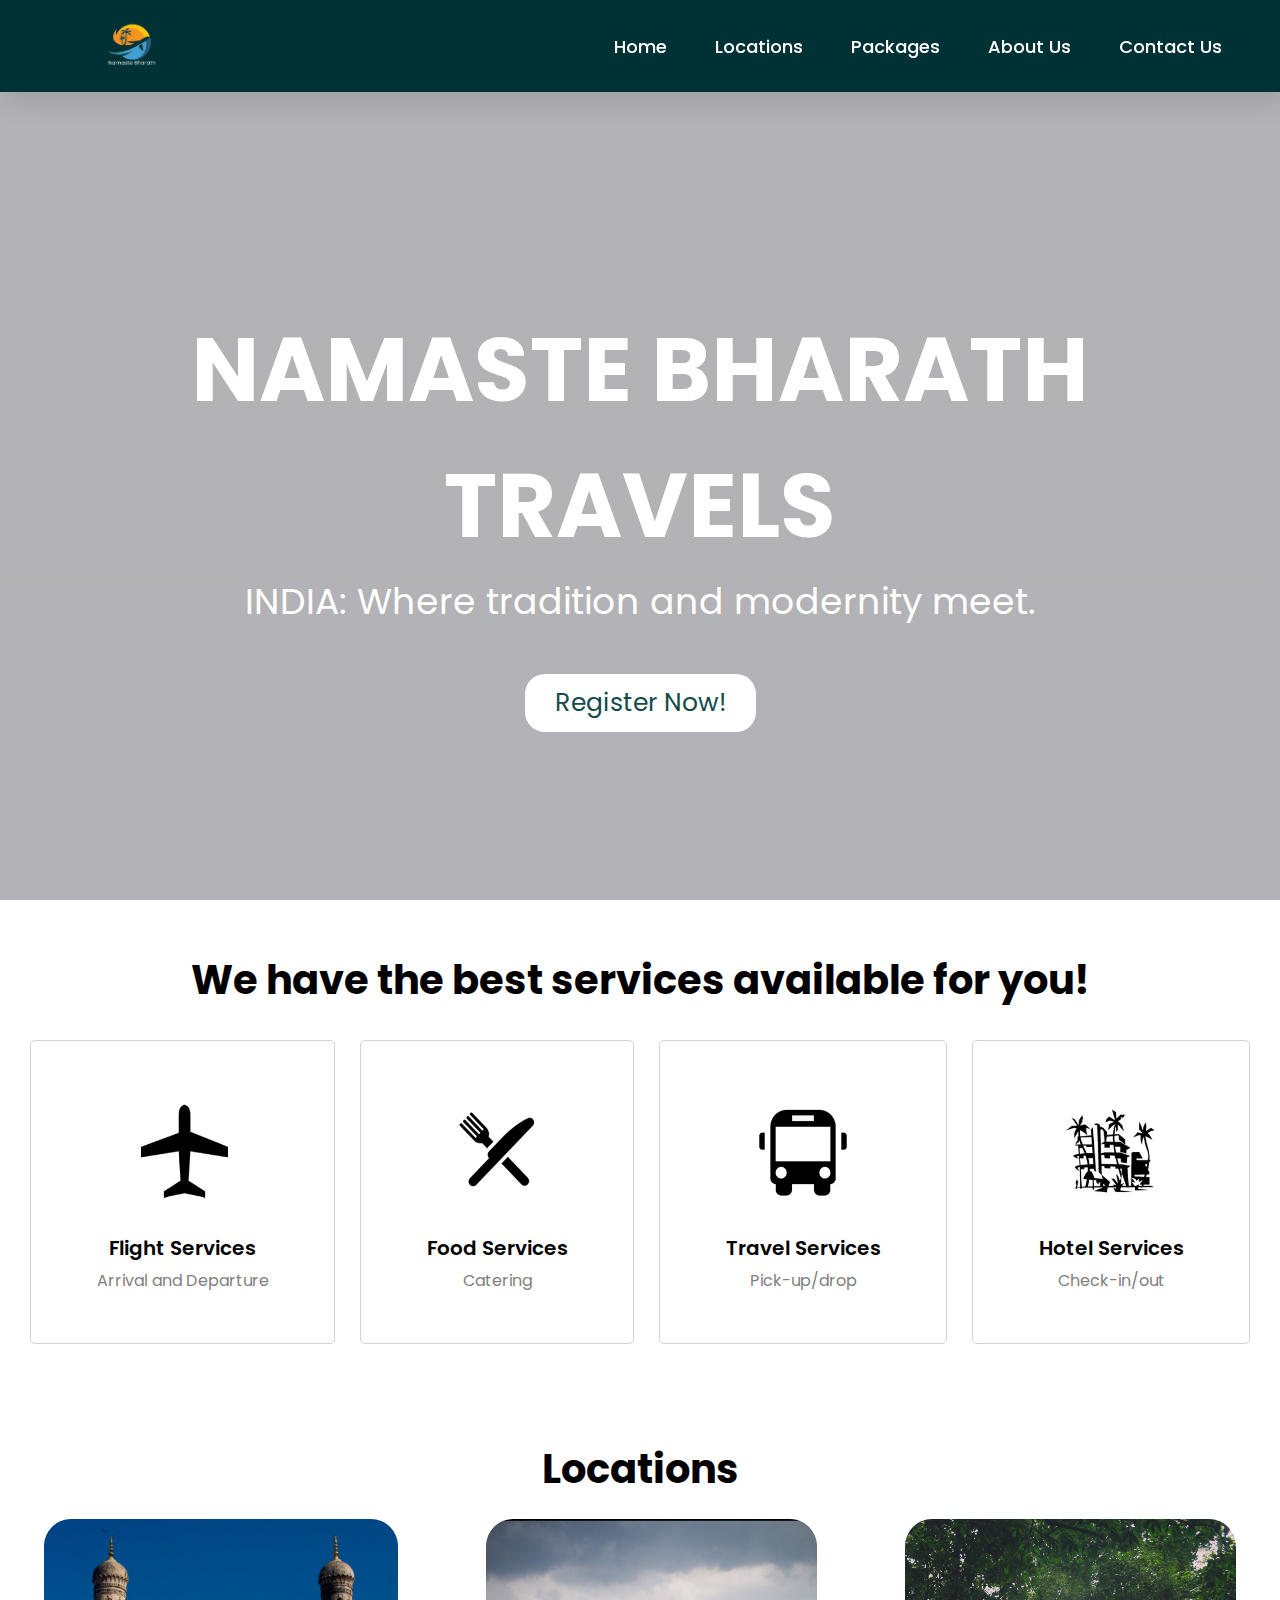
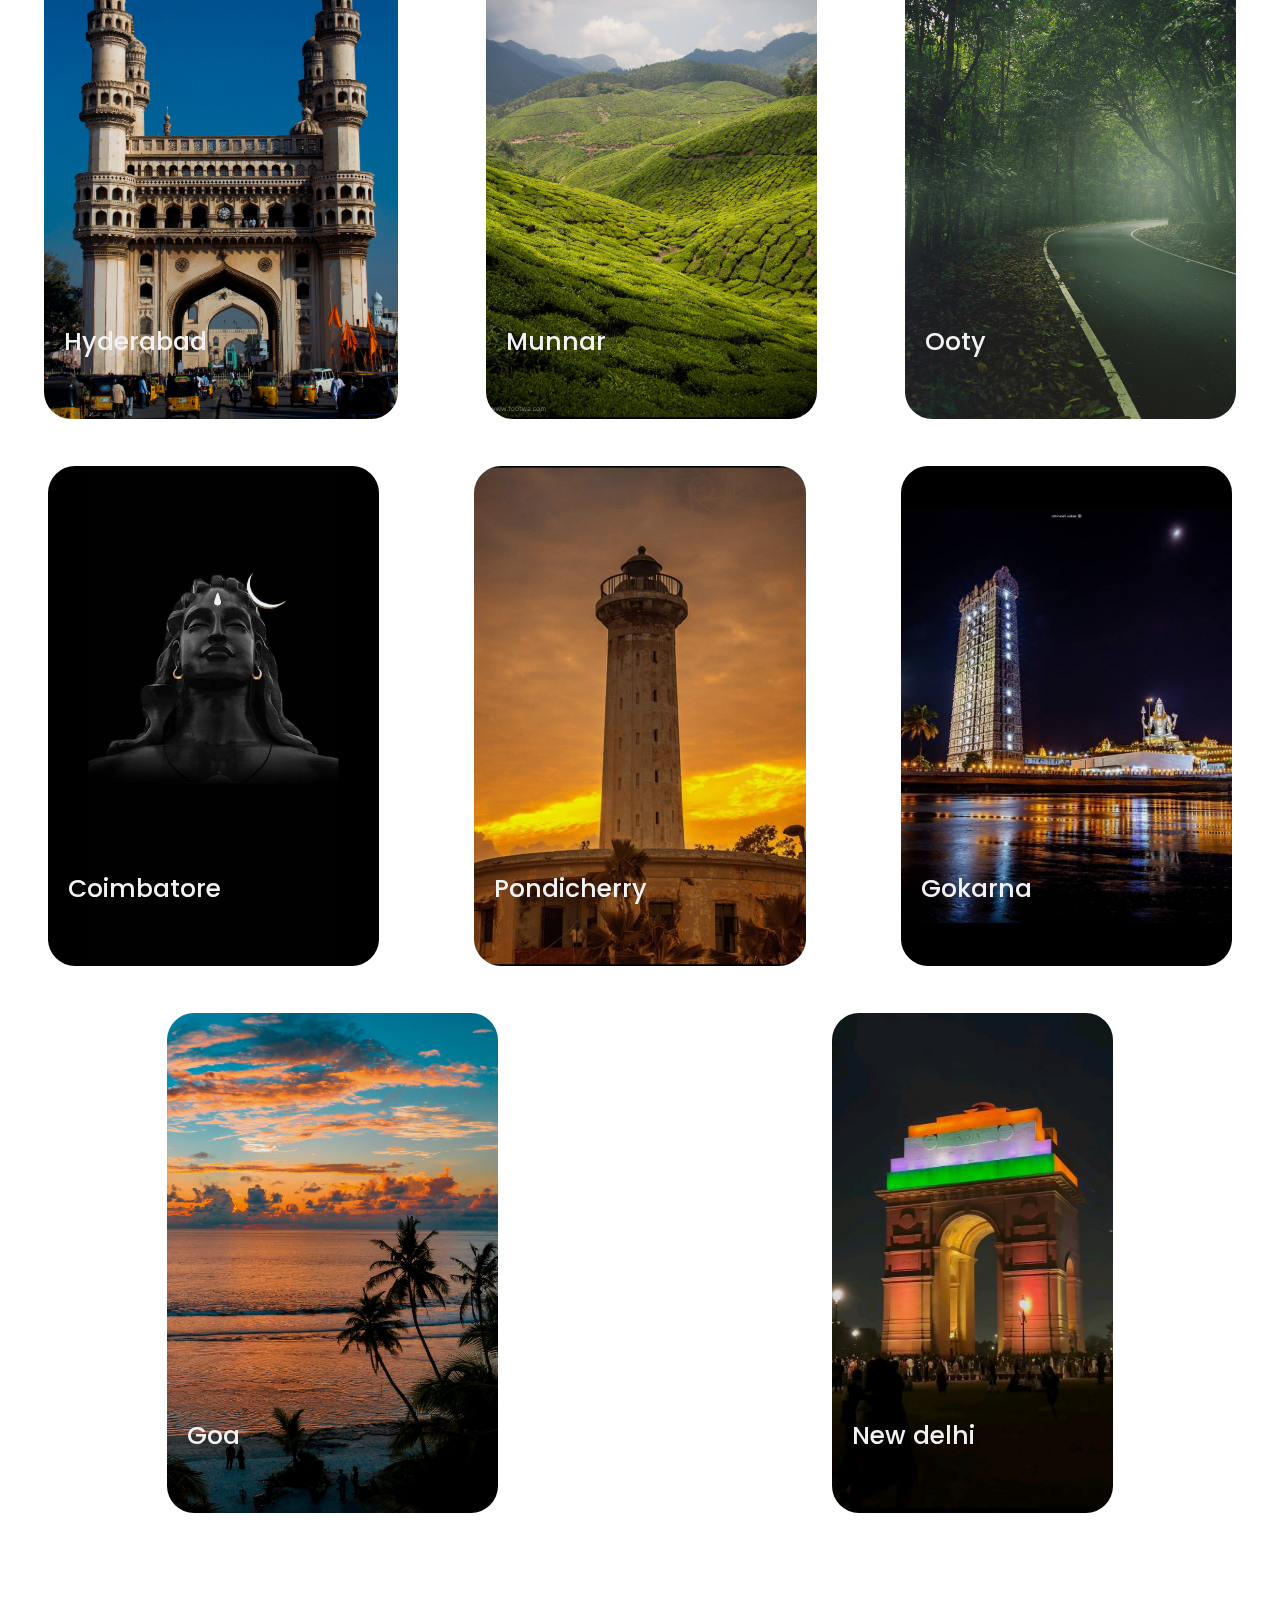
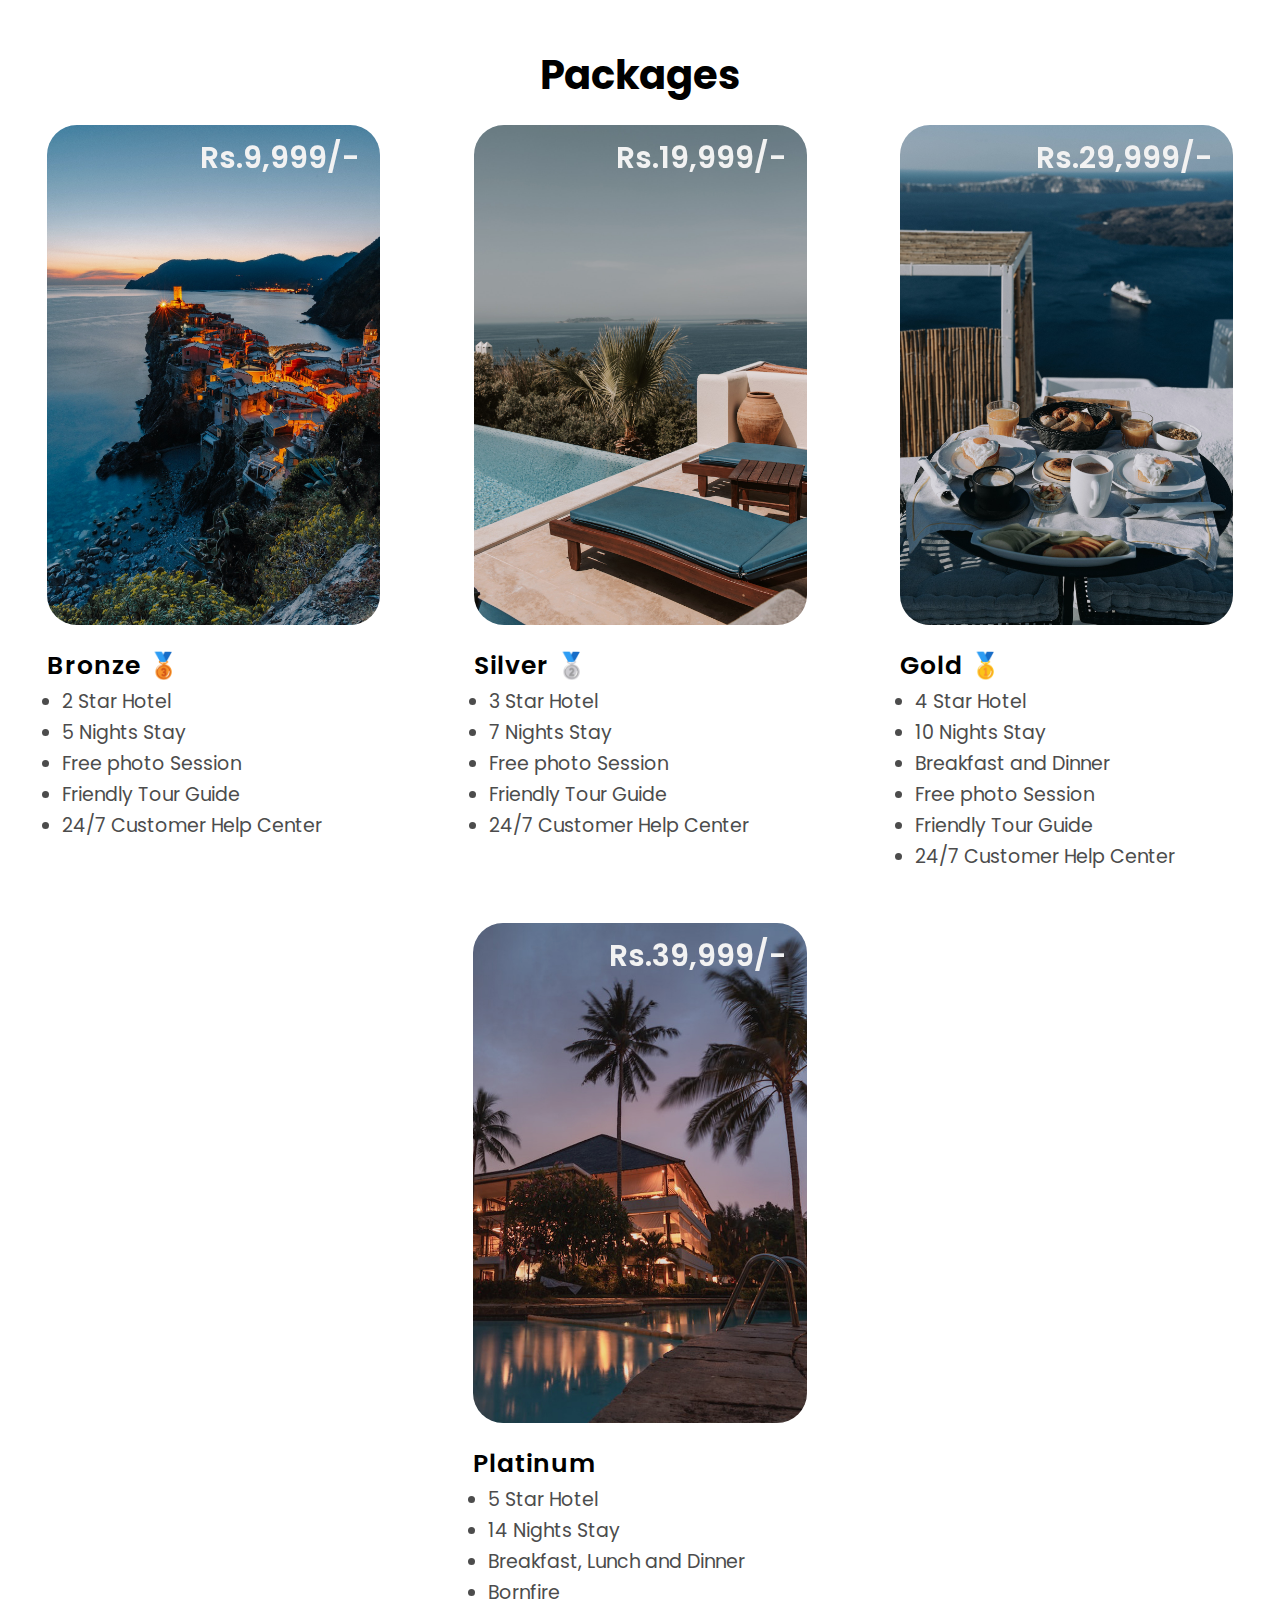
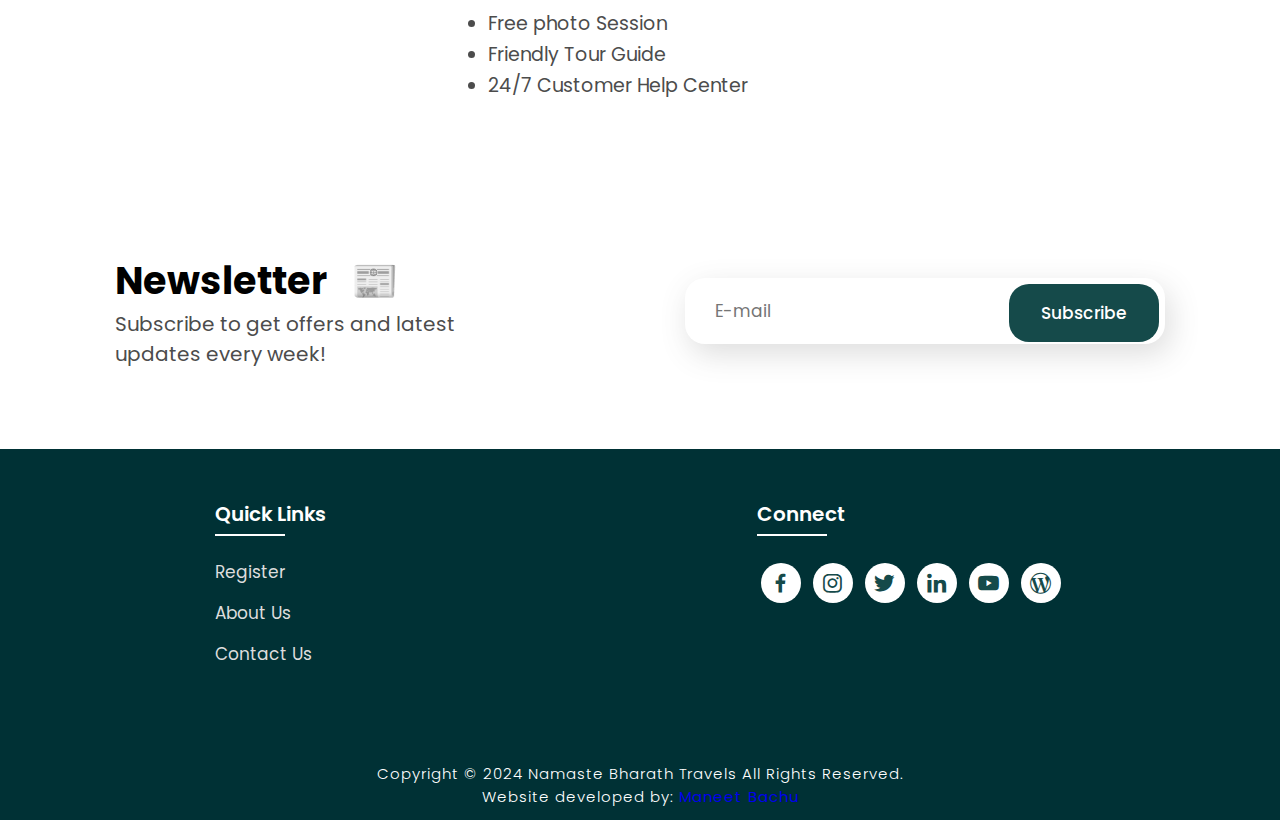
==== commit 03750340: "Update index.html" ====
--- a/index.html
+++ b/index.html
@@ -6,7 +6,7 @@
     <meta name="viewport" content="width=device-width, initial-scale=1.0">
     <title>Namaste Bharath Travels</title>
     <link rel="icon" href="logo.png">
-    <link rel="stylesheet" type="text" href="style.css">
+    <link rel="stylesheet" href="style.css">
     <link rel="preconnect" href="https://fonts.googleapis.com">
     <link rel="preconnect" href="https://fonts.gstatic.com" crossorigin>
     <link href="https://fonts.googleapis.com/css2?family=Paytone+One&family=Poppins:wght@100;200;300;400;500;600;700;800;900&display=swap" rel="stylesheet">
@@ -297,7 +297,7 @@
     </div>
 
     <div class="end">
-        <p>Copyright © 2024 Namaste Bharath Travels All Rights Reserved.<br>Website developed by: Maneet Bachu</p>
+        <p>Copyright © 2024 Namaste Bharath Travels All Rights Reserved.<br>Website developed by: <a href="https://www.linkedin.com/in/maneetbachu13"><b>Maneet Bachu</b></a></p>
     </div>
 </section>
 
--- a/style.css
+++ b/style.css
@@ -1,13 +1,8 @@
-@font-face
-{
-    font-family: myfont;
-    src: url(HARRYP__.TTF);
-}
 *{
     padding:0;
     margin:0;
     box-sizing:border;
-    font-family:myfont;
+    font-family:'Poppins',sans-serif;
     text-decoration: none;
     list-style: none;
     scroll-behavior: smooth;
